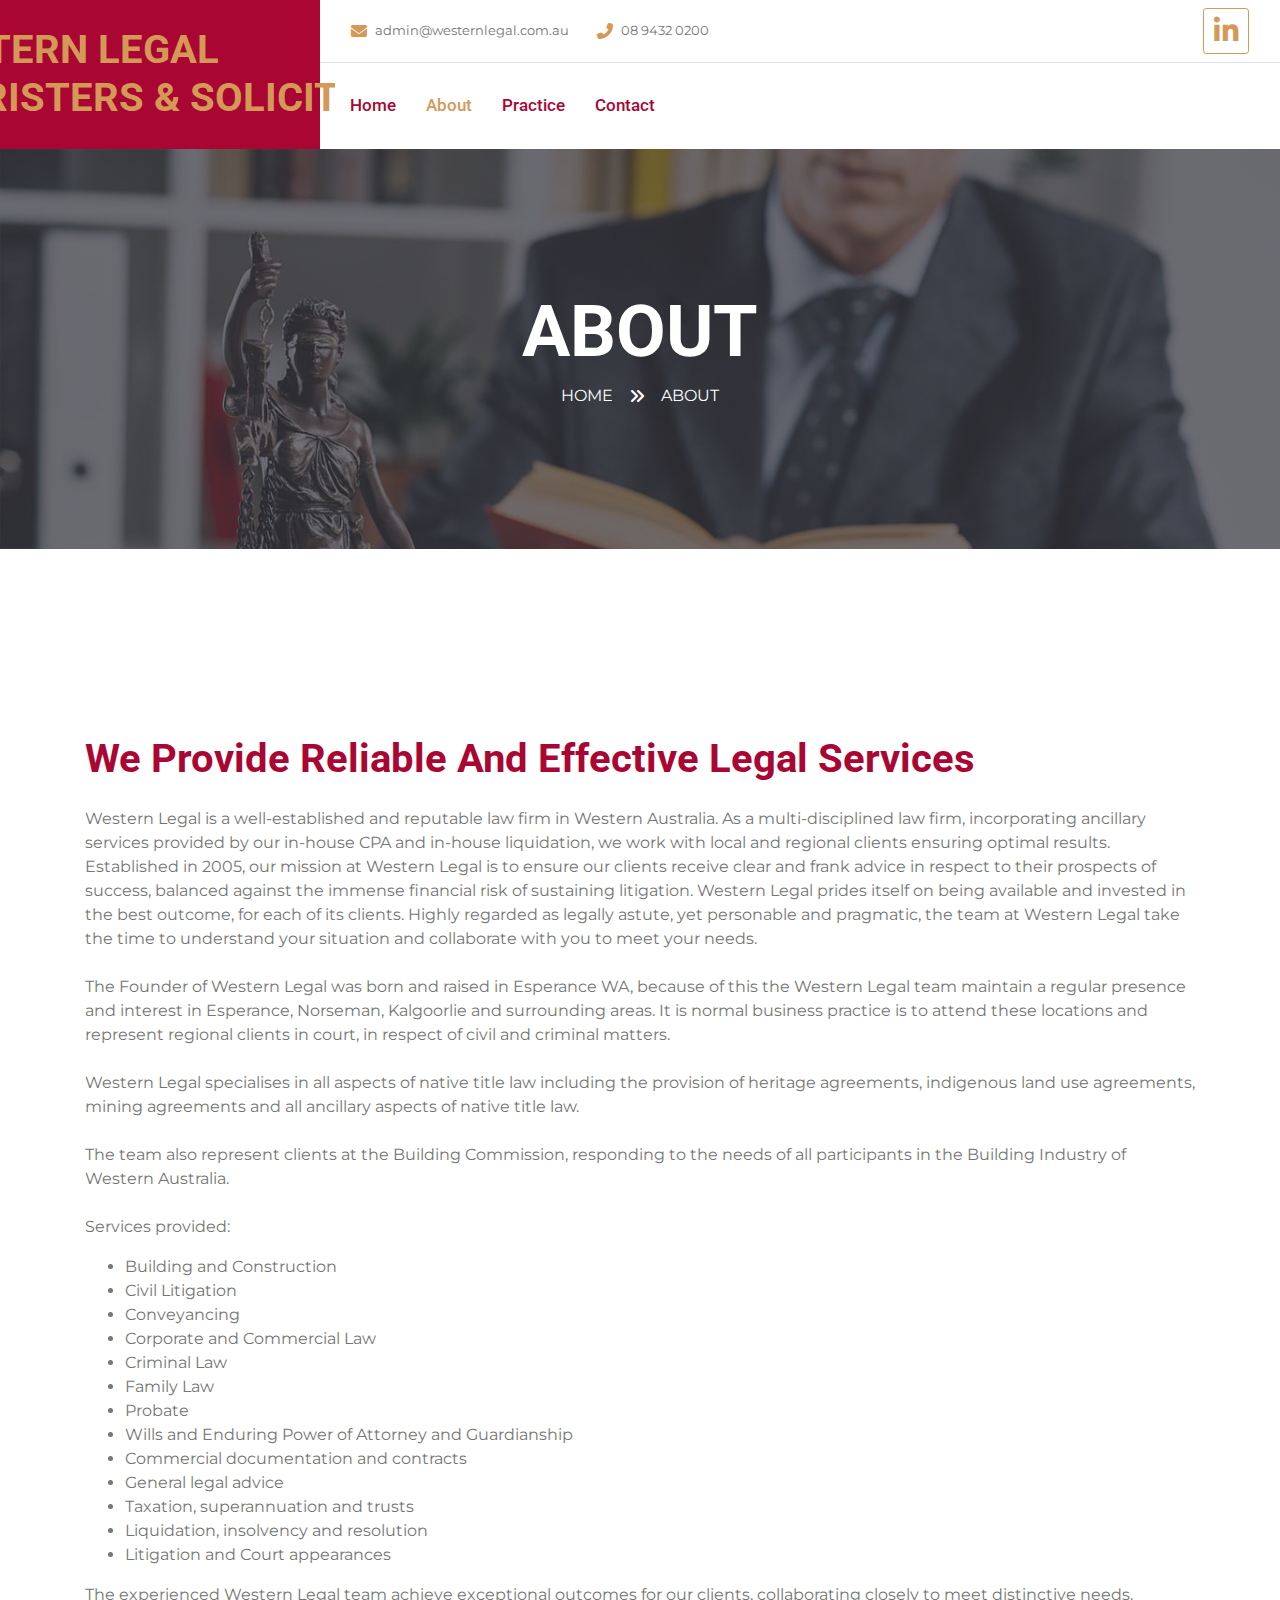
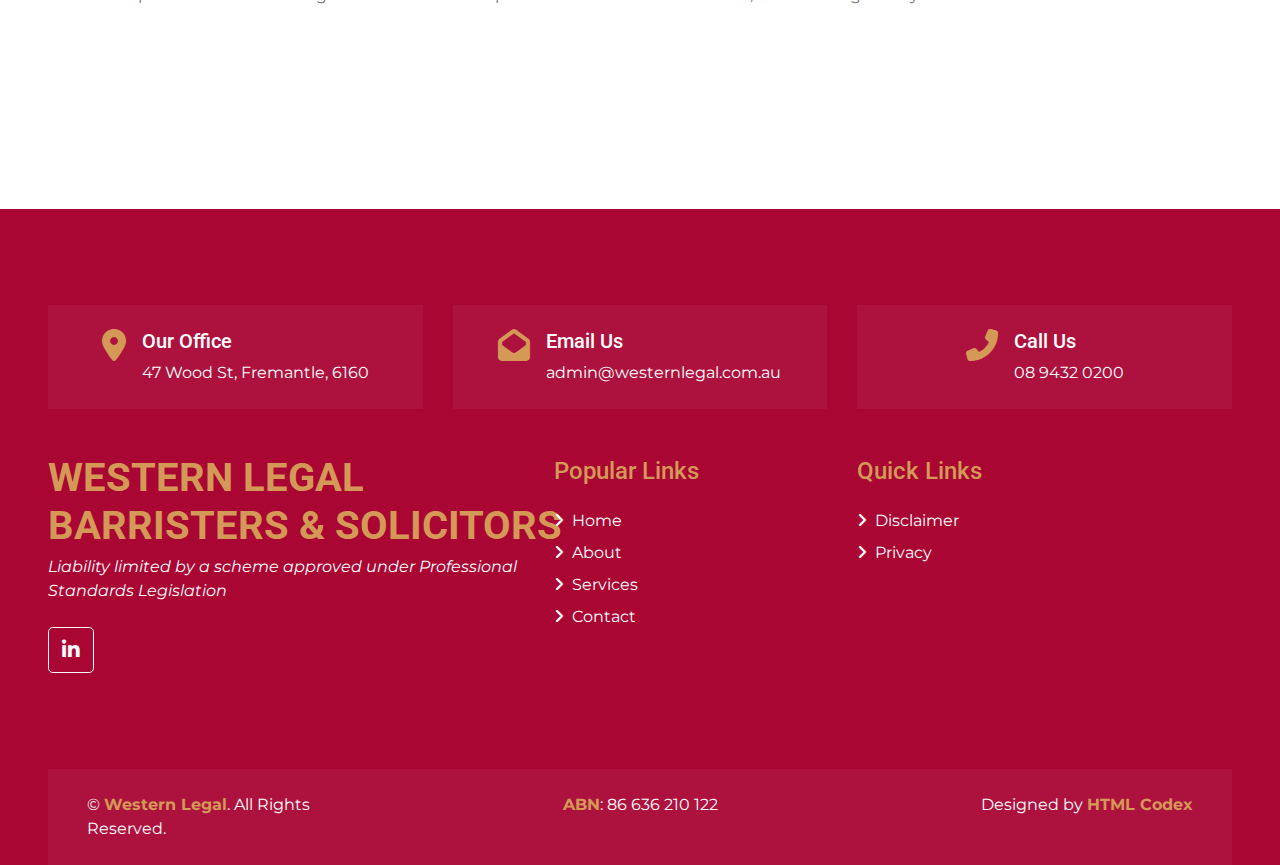
==== about.html @ 3f6a0622 "western legal website" ====
<!DOCTYPE html>
<html lang="en">

<head>
    <meta charset="utf-8">
    <title>Western Legal</title>
    <meta content="width=device-width, initial-scale=1.0" name="viewport">
    <meta content="Free HTML Templates" name="keywords">
    <meta content="Free HTML Templates" name="description">

    <!-- Favicon -->
    <link href="img/favicon.ico" rel="icon">

    <!-- Google Web Fonts -->
    <link rel="preconnect" href="https://fonts.gstatic.com">
    <link href="https://fonts.googleapis.com/css2?family=Montserrat:wght@400;600&family=Roboto:wght@300;500;700&display=swap" rel="stylesheet"> 

    <!-- Font Awesome -->
    <link href="https://cdnjs.cloudflare.com/ajax/libs/font-awesome/6.5.2/css/all.min.css" rel="stylesheet">

    <!-- Libraries Stylesheet -->
    <link href="lib/owlcarousel/assets/owl.carousel.min.css" rel="stylesheet">
    <link href="lib/tempusdominus/css/tempusdominus-bootstrap-4.min.css" rel="stylesheet" />

    <!-- Customized Bootstrap Stylesheet -->
    <link href="scss/style.css" rel="stylesheet">
</head>

<body>
    <!-- Header Start -->
    <div class="container-fluid">
        <div class="row">
            <div class="col-lg-3 bg-secondary d-none d-lg-block">
                <a href="index.html" target="_blank" rel="noopener noreferrer" class="navbar-brand w-100 h-100 m-0 p-0 d-flex align-items-center justify-content-center">
                    <h1 class="m-0 display-fit text-primary text-uppercase">Western Legal<br>Barristers & Solicitors</h1>
                </a>
            </div>
            <div class="col-lg-9">
                <div class="row bg-white border-bottom d-none d-lg-flex">
                    <div class="col-lg-7 text-left">
                        <div class="h-100 d-inline-flex align-items-center py-2 px-3">
                            <i class="fa fa-envelope text-primary mr-2"></i>
                            <small><a class="text-body" href="mailto:admin@westernlegal.com.au">admin@westernlegal.com.au</a></small>
                        </div>
                        <div class="h-100 d-inline-flex align-items-center py-2 px-2">
                            <i class="fa fa-phone-alt text-primary mr-2"></i>
                            <small><a class="text-body" href="tel:0894320200">08 9432 0200</a></small>
                        </div>
                    </div>
                    <div class="col-lg-5 text-right">
                        <div class="d-inline-flex align-items-center p-2">
                            <a class="btn btn-sm btn-outline-primary btn-lg-square mr-2" href="https://www.linkedin.com/company/westernlegal/" target="_blank" rel="noopener noreferrer">
                                <i class="fa-brands fa-2x fa-linkedin-in"></i>
                            </a>
                        </div>
                    </div>
                </div>
                <nav class="navbar navbar-expand-lg bg-white navbar-light p-0">
                    <a href="index.html" target="_blank" rel="noopener noreferrer" class="navbar-brand d-block d-lg-none">
                        <h1 class="m-0 display-fit text-primary text-uppercase">Western Legal<br>Barristers & Solicitors</h1>
                    </a>
                    <button type="button" class="navbar-toggler" data-toggle="collapse" data-target="#navbarCollapse">
                        <span class="navbar-toggler-icon"></span>
                    </button>
                    <div class="collapse navbar-collapse justify-content-between" id="navbarCollapse">
                        <div class="navbar-nav mr-auto py-0">
                            <a href="index.html" target="_blank" rel="noopener noreferrer" class="nav-item nav-link">Home</a>
                            <a href="about.html" class="nav-item nav-link active">About</a>
                            <a href="service.html" target="_blank" rel="noopener noreferrer" class="nav-item nav-link">Practice</a>
                            <a href="contact.html" class="nav-item nav-link">Contact</a>
                        </div>
                    </div>
                </nav>
            </div>
        </div>
    </div>
    <!-- Header End -->


    <!-- Page Header Start -->
    <div class="container-fluid bg-page-header" style="margin-bottom: 90px;">
        <div class="container">
            <div class="d-flex flex-column align-items-center justify-content-center" style="min-height: 400px">
                <h3 class="display-3 text-white text-uppercase">About</h3>
                <div class="d-inline-flex text-white">
                    <p class="m-0 text-uppercase"><a class="text-white" href="">Home</a></p>
                    <i class="fa fa-angle-double-right pt-1 px-3"></i>
                    <p class="m-0 text-uppercase">About</p>
                </div>
            </div>
        </div>
    </div>
    <!-- Page Header End -->


    <!-- About Start -->
    <div class="container-fluid py-5">
        <div class="container py-5">
            <div class="row">
                <div class="col-lg-12 mt-4 mt-lg-0">
                    <h1 class="mb-4">We Provide Reliable And Effective Legal Services</h1>
                    <p>Western Legal is a well-established and reputable law firm in Western Australia. As a multi-disciplined law firm, incorporating ancillary services provided by our in-house CPA and in-house liquidation, we work with local and regional clients ensuring optimal results. 

                        Established in 2005, our mission at Western Legal is to ensure our clients receive clear and frank advice in respect to their prospects of success, balanced against the immense financial risk of sustaining litigation. Western Legal prides itself on being available and invested in the best outcome, for each of its clients. 
                        
                        Highly regarded as legally astute, yet personable and pragmatic, the team at Western Legal take the time to understand your situation and collaborate with you to meet your needs.<br><br>
                        
                        The Founder of Western Legal was born and raised in Esperance WA, because of this the Western Legal team maintain a regular presence and interest in Esperance, Norseman, Kalgoorlie and surrounding areas. It is normal business practice is to attend these locations and represent regional clients in court, in respect of civil and criminal matters.<br><br> 
                        
                        Western Legal specialises in all aspects of native title law including the provision of heritage agreements, indigenous land use agreements, mining agreements and all ancillary aspects of native title law.<br><br>
                        
                        The team also represent clients at the Building Commission, responding to the needs of all participants in the Building Industry of Western Australia.<br><br>
                        
                        Services provided:
                        <ul>
                            <li>Building and Construction</li>
                            <li>Civil Litigation</li>
                            <li>Conveyancing</li>
                            <li>Corporate and Commercial Law</li>
                            <li>Criminal Law</li>
                            <li>Family Law</li>
                            <li>Probate</li>
                            <li>Wills and Enduring Power of Attorney and Guardianship</li>
                            <li>Commercial documentation and contracts</li>
                            <li>General legal advice</li>
                            <li>Taxation, superannuation and trusts</li>
                            <li>Liquidation, insolvency and resolution</li>
                            <li>Litigation and Court appearances</li>
                        </ul>
                                        
                        The experienced Western Legal team achieve exceptional outcomes for our clients, collaborating closely to meet distinctive needs. </p>
                </div>
            </div>
        </div>
    </div>
    <!-- About End -->


    <!-- Footer Start -->
    <div class="container-fluid bg-secondary text-white pt-5 px-sm-3 px-md-5" style="margin-top: 90px;">
        <div class="row mt-5">
            <div class="col-lg-4">
                <div class="d-flex justify-content-lg-center p-4" style="background: rgba(256, 256, 256, .05);">
                    <i class="fa fa-2x fa-map-marker-alt text-primary"></i>
                    <div class="ml-3">
                        <h5 class="text-white">Our Office</h5>
                        <p class="m-0"><a href="https://www.google.com/maps?q=47+Wood+St,+Fremantle,+6160" target="_blank" style="color: white;">47 Wood St, Fremantle, 6160</a></p>
                    </div>
                </div>
            </div>
            <div class="col-lg-4">
                <div class="d-flex justify-content-lg-center p-4" style="background: rgba(256, 256, 256, .05);">
                    <i class="fa fa-2x fa-envelope-open text-primary"></i>
                    <div class="ml-3">
                        <h5 class="text-white">Email Us</h5>
                        <p class="m-0"><a href="mailto:admin@westernlegal.com.au" style="color: white;">admin@westernlegal.com.au</a></p>
                    </div>
                </div>
            </div>
            <div class="col-lg-4">
                <div class="d-flex justify-content-lg-center p-4" style="background: rgba(256, 256, 256, .05);">
                    <i class="fa fa-2x fa-phone-alt text-primary"></i>
                    <div class="ml-3">
                        <h5 class="text-white">Call Us</h5>
                        <p class="m-0"><a href="tel:0894320200" style="color: white;">08 9432 0200</a></p>
                    </div>
                </div>
            </div>
        </div>
        <div class="row pt-5">
            <div class="col-lg-5 col-md-6 mb-5">
                <a href="index.html" class="navbar-brand">
                    <h1 class="m-0 mt-n2 display-fit text-primary text-uppercase">Western Legal<br>Barristers & Solicitors</h1>
                </a>
                <p><i>Liability limited by a scheme approved under Professional Standards Legislation</i></p>
                <div class="d-flex justify-content-start mt-4">
                    <a class="btn btn-lg btn-outline-light btn-lg-square mr-2" href="https://www.linkedin.com/company/westernlegal/"><i class="fab fa-linkedin-in"></i></a>
                </div>
            </div>
            <div class="col-lg-3 col-md-6 mb-5">
                <h4 class="font-weight-semi-bold text-primary mb-4">Popular Links</h4>
                <div class="d-flex flex-column justify-content-start">
                    <a class="text-white mb-2" href="index.html" target="_blank"><i class="fa fa-angle-right mr-2"></i>Home</a>
                    <a class="text-white mb-2" href="about.html" target="_blank"><i class="fa fa-angle-right mr-2"></i>About</a>
                    <a class="text-white mb-2" href="service.html" target="_blank"><i class="fa fa-angle-right mr-2"></i>Services</a>
                    <a class="text-white" href="contact.html" target="_blank"><i class="fa fa-angle-right mr-2"></i>Contact</a>
                </div>
            </div>
            <div class="col-lg-3 col-md-6 mb-5">
                <h4 class="font-weight-semi-bold text-primary mb-4">Quick Links</h4>
                <div class="d-flex flex-column justify-content-start">
                    <a class="text-white mb-2" href="disclaimer.html" target="_blank"><i class="fa fa-angle-right mr-2"></i>Disclaimer</a>
                    <a class="text-white mb-2" href="privacy.html" target="_blank"><i class="fa fa-angle-right mr-2"></i>Privacy</a>
                </div>
            </div>
            
        </div>
        <div class="row p-4 mt-5 mx-0" style="background: rgba(256, 256, 256, .05);">
            <div class="col-md-3 text-center text-md-left mb-3 mb-md-0">
                <p class="m-0 text-white">&copy; <a class="font-weight-bold" href="#">Western Legal</a>. All Rights Reserved.</p>
            </div>
            <div class="col-md-6 text-center">
              <p class="m-0 text-white"> <a class="font-weight-bold" href="#">ABN</a>: 86 636 210 122</p>
            </div>
            <div class="col-md-3 text-center text-md-right">
                <p class="m-0 text-white">Designed by <a class="font-weight-bold" href="https://htmlcodex.com" target="_blank">HTML Codex</a></p>
            </div>
        </div>
    </div>
    <!-- Footer End -->


    <!-- Back to Top -->
    <a href="#" class="btn btn-primary px-3 back-to-top"><i class="fa fa-angle-double-up"></i></a>


    <!-- JavaScript Libraries -->
    <script src="https://code.jquery.com/jquery-3.4.1.min.js"></script>
    <script src="https://stackpath.bootstrapcdn.com/bootstrap/4.4.1/js/bootstrap.bundle.min.js"></script>
    <script src="lib/easing/easing.min.js"></script>
    <script src="lib/waypoints/waypoints.min.js"></script>
    <script src="lib/owlcarousel/owl.carousel.min.js"></script>
    <script src="lib/tempusdominus/js/moment.min.js"></script>
    <script src="lib/tempusdominus/js/moment-timezone.min.js"></script>
    <script src="lib/tempusdominus/js/tempusdominus-bootstrap-4.min.js"></script>

    <!-- Contact Javascript File -->
    <script src="mail/jqBootstrapValidation.min.js"></script>
    <script src="mail/contact.js"></script>

    <!-- Template Javascript -->
    <script src="js/main.js"></script>
</body>

</html>
---- scss/style.css ----
@charset "UTF-8";
/******* Bootstrap Theming ********/
/*!
 * Bootstrap v4.5.3 (https://getbootstrap.com/)
 * Copyright 2011-2020 The Bootstrap Authors
 * Copyright 2011-2020 Twitter, Inc.
 * Licensed under MIT (https://github.com/twbs/bootstrap/blob/main/LICENSE)
 */
:root {
  --blue: #007bff;
  --indigo: #6610f2;
  --purple: #6f42c1;
  --pink: #e83e8c;
  --red: #dc3545;
  --orange: #fd7e14;
  --yellow: #ffc107;
  --green: #28a745;
  --teal: #20c997;
  --cyan: #17a2b8;
  --white: #fff;
  --gray: #6c757d;
  --gray-dark: #343a40;
  --primary: #d49956;
  --secondary: #a90634;
  --success: #28a745;
  --info: #17a2b8;
  --warning: #ffc107;
  --danger: #dc3545;
  --light: #f8f9fa;
  --dark: #343a40;
  --breakpoint-xs: 0;
  --breakpoint-sm: 576px;
  --breakpoint-md: 768px;
  --breakpoint-lg: 992px;
  --breakpoint-xl: 1200px;
  --font-family-sans-serif: "Montserrat", sans-serif;
  --font-family-monospace: SFMono-Regular, Menlo, Monaco, Consolas, "Liberation Mono", "Courier New", monospace;
}

*,
*::before,
*::after {
  box-sizing: border-box;
}

html {
  font-family: sans-serif;
  line-height: 1.15;
  -webkit-text-size-adjust: 100%;
  -webkit-tap-highlight-color: rgba(0, 0, 0, 0);
}

article, aside, figcaption, figure, footer, header, hgroup, main, nav, section {
  display: block;
}

body {
  margin: 0;
  font-family: "Montserrat", sans-serif;
  font-size: 1rem;
  font-weight: 400;
  line-height: 1.5;
  color: #757575;
  text-align: left;
  background-color: #fff;
}

[tabindex="-1"]:focus:not(:focus-visible) {
  outline: 0 !important;
}

hr {
  box-sizing: content-box;
  height: 0;
  overflow: visible;
}

h1, h2, h3, h4, h5, h6 {
  margin-top: 0;
  margin-bottom: 0.5rem;
}

p {
  margin-top: 0;
  margin-bottom: 1rem;
}

abbr[title],
abbr[data-original-title] {
  text-decoration: underline;
  -webkit-text-decoration: underline dotted;
          text-decoration: underline dotted;
  cursor: help;
  border-bottom: 0;
  -webkit-text-decoration-skip-ink: none;
          text-decoration-skip-ink: none;
}

address {
  margin-bottom: 1rem;
  font-style: normal;
  line-height: inherit;
}

ol,
ul,
dl {
  margin-top: 0;
  margin-bottom: 1rem;
}

ol ol,
ul ul,
ol ul,
ul ol {
  margin-bottom: 0;
}

dt {
  font-weight: 700;
}

dd {
  margin-bottom: 0.5rem;
  margin-left: 0;
}

blockquote {
  margin: 0 0 1rem;
}

b,
strong {
  font-weight: bolder;
}

small {
  font-size: 80%;
}

sub,
sup {
  position: relative;
  font-size: 75%;
  line-height: 0;
  vertical-align: baseline;
}

sub {
  bottom: -0.25em;
}

sup {
  top: -0.5em;
}

a {
  color: #d49956;
  text-decoration: none;
  background-color: transparent;
}
a:hover {
  color: #b1732d;
  text-decoration: underline;
}

a:not([href]):not([class]) {
  color: inherit;
  text-decoration: none;
}
a:not([href]):not([class]):hover {
  color: inherit;
  text-decoration: none;
}

pre,
code,
kbd,
samp {
  font-family: SFMono-Regular, Menlo, Monaco, Consolas, "Liberation Mono", "Courier New", monospace;
  font-size: 1em;
}

pre {
  margin-top: 0;
  margin-bottom: 1rem;
  overflow: auto;
  -ms-overflow-style: scrollbar;
}

figure {
  margin: 0 0 1rem;
}

img {
  vertical-align: middle;
  border-style: none;
}

svg {
  overflow: hidden;
  vertical-align: middle;
}

table {
  border-collapse: collapse;
}

caption {
  padding-top: 0.75rem;
  padding-bottom: 0.75rem;
  color: #6c757d;
  text-align: left;
  caption-side: bottom;
}

th {
  text-align: inherit;
  text-align: -webkit-match-parent;
}

label {
  display: inline-block;
  margin-bottom: 0.5rem;
}

button {
  border-radius: 0;
}

button:focus {
  outline: 1px dotted;
  outline: 5px auto -webkit-focus-ring-color;
}

input,
button,
select,
optgroup,
textarea {
  margin: 0;
  font-family: inherit;
  font-size: inherit;
  line-height: inherit;
}

button,
input {
  overflow: visible;
}

button,
select {
  text-transform: none;
}

[role=button] {
  cursor: pointer;
}

select {
  word-wrap: normal;
}

button,
[type=button],
[type=reset],
[type=submit] {
  -webkit-appearance: button;
}

button:not(:disabled),
[type=button]:not(:disabled),
[type=reset]:not(:disabled),
[type=submit]:not(:disabled) {
  cursor: pointer;
}

button::-moz-focus-inner,
[type=button]::-moz-focus-inner,
[type=reset]::-moz-focus-inner,
[type=submit]::-moz-focus-inner {
  padding: 0;
  border-style: none;
}

input[type=radio],
input[type=checkbox] {
  box-sizing: border-box;
  padding: 0;
}

textarea {
  overflow: auto;
  resize: vertical;
}

fieldset {
  min-width: 0;
  padding: 0;
  margin: 0;
  border: 0;
}

legend {
  display: block;
  width: 100%;
  max-width: 100%;
  padding: 0;
  margin-bottom: 0.5rem;
  font-size: 1.5rem;
  line-height: inherit;
  color: inherit;
  white-space: normal;
}
@media (max-width: 1200px) {
  legend {
    font-size: calc(1.275rem + 0.3vw);
  }
}

progress {
  vertical-align: baseline;
}

[type=number]::-webkit-inner-spin-button,
[type=number]::-webkit-outer-spin-button {
  height: auto;
}

[type=search] {
  outline-offset: -2px;
  -webkit-appearance: none;
}

[type=search]::-webkit-search-decoration {
  -webkit-appearance: none;
}

::-webkit-file-upload-button {
  font: inherit;
  -webkit-appearance: button;
}

output {
  display: inline-block;
}

summary {
  display: list-item;
  cursor: pointer;
}

template {
  display: none;
}

[hidden] {
  display: none !important;
}

h1, h2, h3, h4, h5, h6,
.h1, .h2, .h3, .h4, .h5, .h6 {
  margin-bottom: 0.5rem;
  font-family: "Roboto", sans-serif;
  font-weight: 500;
  line-height: 1.2;
  color: #a90634;
}

h1, .h1 {
  font-size: 2.5rem;
}
@media (max-width: 1200px) {
  h1, .h1 {
    font-size: calc(1.375rem + 1.5vw);
  }
}

h2, .h2 {
  font-size: 2rem;
}
@media (max-width: 1200px) {
  h2, .h2 {
    font-size: calc(1.325rem + 0.9vw);
  }
}

h3, .h3 {
  font-size: 1.75rem;
}
@media (max-width: 1200px) {
  h3, .h3 {
    font-size: calc(1.3rem + 0.6vw);
  }
}

h4, .h4 {
  font-size: 1.5rem;
}
@media (max-width: 1200px) {
  h4, .h4 {
    font-size: calc(1.275rem + 0.3vw);
  }
}

h5, .h5 {
  font-size: 1.25rem;
}

h6, .h6 {
  font-size: 1rem;
}

.lead {
  font-size: 1.25rem;
  font-weight: 300;
}

.display-1 {
  font-size: 6rem;
  font-weight: 300;
  line-height: 1.2;
}
@media (max-width: 1200px) {
  .display-1 {
    font-size: calc(1.725rem + 5.7vw);
  }
}

.display-2 {
  font-size: 5.5rem;
  font-weight: 300;
  line-height: 1.2;
}
@media (max-width: 1200px) {
  .display-2 {
    font-size: calc(1.675rem + 5.1vw);
  }
}

.display-3 {
  font-size: 4.5rem;
  font-weight: 300;
  line-height: 1.2;
}
@media (max-width: 1200px) {
  .display-3 {
    font-size: calc(1.575rem + 3.9vw);
  }
}

.display-4 {
  font-size: 3.5rem;
  font-weight: 300;
  line-height: 1.2;
}
@media (max-width: 1200px) {
  .display-4 {
    font-size: calc(1.475rem + 2.7vw);
  }
}

hr {
  margin-top: 1rem;
  margin-bottom: 1rem;
  border: 0;
  border-top: 1px solid rgba(0, 0, 0, 0.1);
}

small,
.small {
  font-size: 80%;
  font-weight: 400;
}

mark,
.mark {
  padding: 0.2em;
  background-color: #fcf8e3;
}

.list-unstyled {
  padding-left: 0;
  list-style: none;
}

.list-inline {
  padding-left: 0;
  list-style: none;
}

.list-inline-item {
  display: inline-block;
}
.list-inline-item:not(:last-child) {
  margin-right: 0.5rem;
}

.initialism {
  font-size: 90%;
  text-transform: uppercase;
}

.blockquote {
  margin-bottom: 1rem;
  font-size: 1.25rem;
}

.blockquote-footer {
  display: block;
  font-size: 80%;
  color: #6c757d;
}
.blockquote-footer::before {
  content: "— ";
}

.img-fluid {
  max-width: 100%;
  height: auto;
}

.img-thumbnail {
  padding: 0.25rem;
  background-color: #fff;
  border: 1px solid #dee2e6;
  border-radius: 5px;
  max-width: 100%;
  height: auto;
}

.figure {
  display: inline-block;
}

.figure-img {
  margin-bottom: 0.5rem;
  line-height: 1;
}

.figure-caption {
  font-size: 90%;
  color: #6c757d;
}

code {
  font-size: 87.5%;
  color: #e83e8c;
  word-wrap: break-word;
}
a > code {
  color: inherit;
}

kbd {
  padding: 0.2rem 0.4rem;
  font-size: 87.5%;
  color: #fff;
  background-color: #212529;
  border-radius: 0.2rem;
}
kbd kbd {
  padding: 0;
  font-size: 100%;
  font-weight: 700;
}

pre {
  display: block;
  font-size: 87.5%;
  color: #212529;
}
pre code {
  font-size: inherit;
  color: inherit;
  word-break: normal;
}

.pre-scrollable {
  max-height: 340px;
  overflow-y: scroll;
}

.container,
.container-fluid,
.container-xl,
.container-lg,
.container-md,
.container-sm {
  width: 100%;
  padding-right: 15px;
  padding-left: 15px;
  margin-right: auto;
  margin-left: auto;
}

@media (min-width: 576px) {
  .container-sm, .container {
    max-width: 540px;
  }
}
@media (min-width: 768px) {
  .container-md, .container-sm, .container {
    max-width: 720px;
  }
}
@media (min-width: 992px) {
  .container-lg, .container-md, .container-sm, .container {
    max-width: 960px;
  }
}
@media (min-width: 1200px) {
  .container-xl, .container-lg, .container-md, .container-sm, .container {
    max-width: 1140px;
  }
}
.row {
  display: flex;
  flex-wrap: wrap;
  margin-right: -15px;
  margin-left: -15px;
}

.no-gutters {
  margin-right: 0;
  margin-left: 0;
}
.no-gutters > .col,
.no-gutters > [class*=col-] {
  padding-right: 0;
  padding-left: 0;
}

.col-xl,
.col-xl-auto, .col-xl-12, .col-xl-11, .col-xl-10, .col-xl-9, .col-xl-8, .col-xl-7, .col-xl-6, .col-xl-5, .col-xl-4, .col-xl-3, .col-xl-2, .col-xl-1, .col-lg,
.col-lg-auto, .col-lg-12, .col-lg-11, .col-lg-10, .col-lg-9, .col-lg-8, .col-lg-7, .col-lg-6, .col-lg-5, .col-lg-4, .col-lg-3, .col-lg-2, .col-lg-1, .col-md,
.col-md-auto, .col-md-12, .col-md-11, .col-md-10, .col-md-9, .col-md-8, .col-md-7, .col-md-6, .col-md-5, .col-md-4, .col-md-3, .col-md-2, .col-md-1, .col-sm,
.col-sm-auto, .col-sm-12, .col-sm-11, .col-sm-10, .col-sm-9, .col-sm-8, .col-sm-7, .col-sm-6, .col-sm-5, .col-sm-4, .col-sm-3, .col-sm-2, .col-sm-1, .col,
.col-auto, .col-12, .col-11, .col-10, .col-9, .col-8, .col-7, .col-6, .col-5, .col-4, .col-3, .col-2, .col-1 {
  position: relative;
  width: 100%;
  padding-right: 15px;
  padding-left: 15px;
}

.col {
  flex-basis: 0;
  flex-grow: 1;
  max-width: 100%;
}

.row-cols-1 > * {
  flex: 0 0 100%;
  max-width: 100%;
}

.row-cols-2 > * {
  flex: 0 0 50%;
  max-width: 50%;
}

.row-cols-3 > * {
  flex: 0 0 33.3333333333%;
  max-width: 33.3333333333%;
}

.row-cols-4 > * {
  flex: 0 0 25%;
  max-width: 25%;
}

.row-cols-5 > * {
  flex: 0 0 20%;
  max-width: 20%;
}

.row-cols-6 > * {
  flex: 0 0 16.6666666667%;
  max-width: 16.6666666667%;
}

.col-auto {
  flex: 0 0 auto;
  width: auto;
  max-width: 100%;
}

.col-1 {
  flex: 0 0 8.3333333333%;
  max-width: 8.3333333333%;
}

.col-2 {
  flex: 0 0 16.6666666667%;
  max-width: 16.6666666667%;
}

.col-3 {
  flex: 0 0 25%;
  max-width: 25%;
}

.col-4 {
  flex: 0 0 33.3333333333%;
  max-width: 33.3333333333%;
}

.col-5 {
  flex: 0 0 41.6666666667%;
  max-width: 41.6666666667%;
}

.col-6 {
  flex: 0 0 50%;
  max-width: 50%;
}

.col-7 {
  flex: 0 0 58.3333333333%;
  max-width: 58.3333333333%;
}

.col-8 {
  flex: 0 0 66.6666666667%;
  max-width: 66.6666666667%;
}

.col-9 {
  flex: 0 0 75%;
  max-width: 75%;
}

.col-10 {
  flex: 0 0 83.3333333333%;
  max-width: 83.3333333333%;
}

.col-11 {
  flex: 0 0 91.6666666667%;
  max-width: 91.6666666667%;
}

.col-12 {
  flex: 0 0 100%;
  max-width: 100%;
}

.order-first {
  order: -1;
}

.order-last {
  order: 13;
}

.order-0 {
  order: 0;
}

.order-1 {
  order: 1;
}

.order-2 {
  order: 2;
}

.order-3 {
  order: 3;
}

.order-4 {
  order: 4;
}

.order-5 {
  order: 5;
}

.order-6 {
  order: 6;
}

.order-7 {
  order: 7;
}

.order-8 {
  order: 8;
}

.order-9 {
  order: 9;
}

.order-10 {
  order: 10;
}

.order-11 {
  order: 11;
}

.order-12 {
  order: 12;
}

.offset-1 {
  margin-left: 8.3333333333%;
}

.offset-2 {
  margin-left: 16.6666666667%;
}

.offset-3 {
  margin-left: 25%;
}

.offset-4 {
  margin-left: 33.3333333333%;
}

.offset-5 {
  margin-left: 41.6666666667%;
}

.offset-6 {
  margin-left: 50%;
}

.offset-7 {
  margin-left: 58.3333333333%;
}

.offset-8 {
  margin-left: 66.6666666667%;
}

.offset-9 {
  margin-left: 75%;
}

.offset-10 {
  margin-left: 83.3333333333%;
}

.offset-11 {
  margin-left: 91.6666666667%;
}

@media (min-width: 576px) {
  .col-sm {
    flex-basis: 0;
    flex-grow: 1;
    max-width: 100%;
  }
  .row-cols-sm-1 > * {
    flex: 0 0 100%;
    max-width: 100%;
  }
  .row-cols-sm-2 > * {
    flex: 0 0 50%;
    max-width: 50%;
  }
  .row-cols-sm-3 > * {
    flex: 0 0 33.3333333333%;
    max-width: 33.3333333333%;
  }
  .row-cols-sm-4 > * {
    flex: 0 0 25%;
    max-width: 25%;
  }
  .row-cols-sm-5 > * {
    flex: 0 0 20%;
    max-width: 20%;
  }
  .row-cols-sm-6 > * {
    flex: 0 0 16.6666666667%;
    max-width: 16.6666666667%;
  }
  .col-sm-auto {
    flex: 0 0 auto;
    width: auto;
    max-width: 100%;
  }
  .col-sm-1 {
    flex: 0 0 8.3333333333%;
    max-width: 8.3333333333%;
  }
  .col-sm-2 {
    flex: 0 0 16.6666666667%;
    max-width: 16.6666666667%;
  }
  .col-sm-3 {
    flex: 0 0 25%;
    max-width: 25%;
  }
  .col-sm-4 {
    flex: 0 0 33.3333333333%;
    max-width: 33.3333333333%;
  }
  .col-sm-5 {
    flex: 0 0 41.6666666667%;
    max-width: 41.6666666667%;
  }
  .col-sm-6 {
    flex: 0 0 50%;
    max-width: 50%;
  }
  .col-sm-7 {
    flex: 0 0 58.3333333333%;
    max-width: 58.3333333333%;
  }
  .col-sm-8 {
    flex: 0 0 66.6666666667%;
    max-width: 66.6666666667%;
  }
  .col-sm-9 {
    flex: 0 0 75%;
    max-width: 75%;
  }
  .col-sm-10 {
    flex: 0 0 83.3333333333%;
    max-width: 83.3333333333%;
  }
  .col-sm-11 {
    flex: 0 0 91.6666666667%;
    max-width: 91.6666666667%;
  }
  .col-sm-12 {
    flex: 0 0 100%;
    max-width: 100%;
  }
  .order-sm-first {
    order: -1;
  }
  .order-sm-last {
    order: 13;
  }
  .order-sm-0 {
    order: 0;
  }
  .order-sm-1 {
    order: 1;
  }
  .order-sm-2 {
    order: 2;
  }
  .order-sm-3 {
    order: 3;
  }
  .order-sm-4 {
    order: 4;
  }
  .order-sm-5 {
    order: 5;
  }
  .order-sm-6 {
    order: 6;
  }
  .order-sm-7 {
    order: 7;
  }
  .order-sm-8 {
    order: 8;
  }
  .order-sm-9 {
    order: 9;
  }
  .order-sm-10 {
    order: 10;
  }
  .order-sm-11 {
    order: 11;
  }
  .order-sm-12 {
    order: 12;
  }
  .offset-sm-0 {
    margin-left: 0;
  }
  .offset-sm-1 {
    margin-left: 8.3333333333%;
  }
  .offset-sm-2 {
    margin-left: 16.6666666667%;
  }
  .offset-sm-3 {
    margin-left: 25%;
  }
  .offset-sm-4 {
    margin-left: 33.3333333333%;
  }
  .offset-sm-5 {
    margin-left: 41.6666666667%;
  }
  .offset-sm-6 {
    margin-left: 50%;
  }
  .offset-sm-7 {
    margin-left: 58.3333333333%;
  }
  .offset-sm-8 {
    margin-left: 66.6666666667%;
  }
  .offset-sm-9 {
    margin-left: 75%;
  }
  .offset-sm-10 {
    margin-left: 83.3333333333%;
  }
  .offset-sm-11 {
    margin-left: 91.6666666667%;
  }
}
@media (min-width: 768px) {
  .col-md {
    flex-basis: 0;
    flex-grow: 1;
    max-width: 100%;
  }
  .row-cols-md-1 > * {
    flex: 0 0 100%;
    max-width: 100%;
  }
  .row-cols-md-2 > * {
    flex: 0 0 50%;
    max-width: 50%;
  }
  .row-cols-md-3 > * {
    flex: 0 0 33.3333333333%;
    max-width: 33.3333333333%;
  }
  .row-cols-md-4 > * {
    flex: 0 0 25%;
    max-width: 25%;
  }
  .row-cols-md-5 > * {
    flex: 0 0 20%;
    max-width: 20%;
  }
  .row-cols-md-6 > * {
    flex: 0 0 16.6666666667%;
    max-width: 16.6666666667%;
  }
  .col-md-auto {
    flex: 0 0 auto;
    width: auto;
    max-width: 100%;
  }
  .col-md-1 {
    flex: 0 0 8.3333333333%;
    max-width: 8.3333333333%;
  }
  .col-md-2 {
    flex: 0 0 16.6666666667%;
    max-width: 16.6666666667%;
  }
  .col-md-3 {
    flex: 0 0 25%;
    max-width: 25%;
  }
  .col-md-4 {
    flex: 0 0 33.3333333333%;
    max-width: 33.3333333333%;
  }
  .col-md-5 {
    flex: 0 0 41.6666666667%;
    max-width: 41.6666666667%;
  }
  .col-md-6 {
    flex: 0 0 50%;
    max-width: 50%;
  }
  .col-md-7 {
    flex: 0 0 58.3333333333%;
    max-width: 58.3333333333%;
  }
  .col-md-8 {
    flex: 0 0 66.6666666667%;
    max-width: 66.6666666667%;
  }
  .col-md-9 {
    flex: 0 0 75%;
    max-width: 75%;
  }
  .col-md-10 {
    flex: 0 0 83.3333333333%;
    max-width: 83.3333333333%;
  }
  .col-md-11 {
    flex: 0 0 91.6666666667%;
    max-width: 91.6666666667%;
  }
  .col-md-12 {
    flex: 0 0 100%;
    max-width: 100%;
  }
  .order-md-first {
    order: -1;
  }
  .order-md-last {
    order: 13;
  }
  .order-md-0 {
    order: 0;
  }
  .order-md-1 {
    order: 1;
  }
  .order-md-2 {
    order: 2;
  }
  .order-md-3 {
    order: 3;
  }
  .order-md-4 {
    order: 4;
  }
  .order-md-5 {
    order: 5;
  }
  .order-md-6 {
    order: 6;
  }
  .order-md-7 {
    order: 7;
  }
  .order-md-8 {
    order: 8;
  }
  .order-md-9 {
    order: 9;
  }
  .order-md-10 {
    order: 10;
  }
  .order-md-11 {
    order: 11;
  }
  .order-md-12 {
    order: 12;
  }
  .offset-md-0 {
    margin-left: 0;
  }
  .offset-md-1 {
    margin-left: 8.3333333333%;
  }
  .offset-md-2 {
    margin-left: 16.6666666667%;
  }
  .offset-md-3 {
    margin-left: 25%;
  }
  .offset-md-4 {
    margin-left: 33.3333333333%;
  }
  .offset-md-5 {
    margin-left: 41.6666666667%;
  }
  .offset-md-6 {
    margin-left: 50%;
  }
  .offset-md-7 {
    margin-left: 58.3333333333%;
  }
  .offset-md-8 {
    margin-left: 66.6666666667%;
  }
  .offset-md-9 {
    margin-left: 75%;
  }
  .offset-md-10 {
    margin-left: 83.3333333333%;
  }
  .offset-md-11 {
    margin-left: 91.6666666667%;
  }
}
@media (min-width: 992px) {
  .col-lg {
    flex-basis: 0;
    flex-grow: 1;
    max-width: 100%;
  }
  .row-cols-lg-1 > * {
    flex: 0 0 100%;
    max-width: 100%;
  }
  .row-cols-lg-2 > * {
    flex: 0 0 50%;
    max-width: 50%;
  }
  .row-cols-lg-3 > * {
    flex: 0 0 33.3333333333%;
    max-width: 33.3333333333%;
  }
  .row-cols-lg-4 > * {
    flex: 0 0 25%;
    max-width: 25%;
  }
  .row-cols-lg-5 > * {
    flex: 0 0 20%;
    max-width: 20%;
  }
  .row-cols-lg-6 > * {
    flex: 0 0 16.6666666667%;
    max-width: 16.6666666667%;
  }
  .col-lg-auto {
    flex: 0 0 auto;
    width: auto;
    max-width: 100%;
  }
  .col-lg-1 {
    flex: 0 0 8.3333333333%;
    max-width: 8.3333333333%;
  }
  .col-lg-2 {
    flex: 0 0 16.6666666667%;
    max-width: 16.6666666667%;
  }
  .col-lg-3 {
    flex: 0 0 25%;
    max-width: 25%;
  }
  .col-lg-4 {
    flex: 0 0 33.3333333333%;
    max-width: 33.3333333333%;
  }
  .col-lg-5 {
    flex: 0 0 41.6666666667%;
    max-width: 41.6666666667%;
  }
  .col-lg-6 {
    flex: 0 0 50%;
    max-width: 50%;
  }
  .col-lg-7 {
    flex: 0 0 58.3333333333%;
    max-width: 58.3333333333%;
  }
  .col-lg-8 {
    flex: 0 0 66.6666666667%;
    max-width: 66.6666666667%;
  }
  .col-lg-9 {
    flex: 0 0 75%;
    max-width: 75%;
  }
  .col-lg-10 {
    flex: 0 0 83.3333333333%;
    max-width: 83.3333333333%;
  }
  .col-lg-11 {
    flex: 0 0 91.6666666667%;
    max-width: 91.6666666667%;
  }
  .col-lg-12 {
    flex: 0 0 100%;
    max-width: 100%;
  }
  .order-lg-first {
    order: -1;
  }
  .order-lg-last {
    order: 13;
  }
  .order-lg-0 {
    order: 0;
  }
  .order-lg-1 {
    order: 1;
  }
  .order-lg-2 {
    order: 2;
  }
  .order-lg-3 {
    order: 3;
  }
  .order-lg-4 {
    order: 4;
  }
  .order-lg-5 {
    order: 5;
  }
  .order-lg-6 {
    order: 6;
  }
  .order-lg-7 {
    order: 7;
  }
  .order-lg-8 {
    order: 8;
  }
  .order-lg-9 {
    order: 9;
  }
  .order-lg-10 {
    order: 10;
  }
  .order-lg-11 {
    order: 11;
  }
  .order-lg-12 {
    order: 12;
  }
  .offset-lg-0 {
    margin-left: 0;
  }
  .offset-lg-1 {
    margin-left: 8.3333333333%;
  }
  .offset-lg-2 {
    margin-left: 16.6666666667%;
  }
  .offset-lg-3 {
    margin-left: 25%;
  }
  .offset-lg-4 {
    margin-left: 33.3333333333%;
  }
  .offset-lg-5 {
    margin-left: 41.6666666667%;
  }
  .offset-lg-6 {
    margin-left: 50%;
  }
  .offset-lg-7 {
    margin-left: 58.3333333333%;
  }
  .offset-lg-8 {
    margin-left: 66.6666666667%;
  }
  .offset-lg-9 {
    margin-left: 75%;
  }
  .offset-lg-10 {
    margin-left: 83.3333333333%;
  }
  .offset-lg-11 {
    margin-left: 91.6666666667%;
  }
}
@media (min-width: 1200px) {
  .col-xl {
    flex-basis: 0;
    flex-grow: 1;
    max-width: 100%;
  }
  .row-cols-xl-1 > * {
    flex: 0 0 100%;
    max-width: 100%;
  }
  .row-cols-xl-2 > * {
    flex: 0 0 50%;
    max-width: 50%;
  }
  .row-cols-xl-3 > * {
    flex: 0 0 33.3333333333%;
    max-width: 33.3333333333%;
  }
  .row-cols-xl-4 > * {
    flex: 0 0 25%;
    max-width: 25%;
  }
  .row-cols-xl-5 > * {
    flex: 0 0 20%;
    max-width: 20%;
  }
  .row-cols-xl-6 > * {
    flex: 0 0 16.6666666667%;
    max-width: 16.6666666667%;
  }
  .col-xl-auto {
    flex: 0 0 auto;
    width: auto;
    max-width: 100%;
  }
  .col-xl-1 {
    flex: 0 0 8.3333333333%;
    max-width: 8.3333333333%;
  }
  .col-xl-2 {
    flex: 0 0 16.6666666667%;
    max-width: 16.6666666667%;
  }
  .col-xl-3 {
    flex: 0 0 25%;
    max-width: 25%;
  }
  .col-xl-4 {
    flex: 0 0 33.3333333333%;
    max-width: 33.3333333333%;
  }
  .col-xl-5 {
    flex: 0 0 41.6666666667%;
    max-width: 41.6666666667%;
  }
  .col-xl-6 {
    flex: 0 0 50%;
    max-width: 50%;
  }
  .col-xl-7 {
    flex: 0 0 58.3333333333%;
    max-width: 58.3333333333%;
  }
  .col-xl-8 {
    flex: 0 0 66.6666666667%;
    max-width: 66.6666666667%;
  }
  .col-xl-9 {
    flex: 0 0 75%;
    max-width: 75%;
  }
  .col-xl-10 {
    flex: 0 0 83.3333333333%;
    max-width: 83.3333333333%;
  }
  .col-xl-11 {
    flex: 0 0 91.6666666667%;
    max-width: 91.6666666667%;
  }
  .col-xl-12 {
    flex: 0 0 100%;
    max-width: 100%;
  }
  .order-xl-first {
    order: -1;
  }
  .order-xl-last {
    order: 13;
  }
  .order-xl-0 {
    order: 0;
  }
  .order-xl-1 {
    order: 1;
  }
  .order-xl-2 {
    order: 2;
  }
  .order-xl-3 {
    order: 3;
  }
  .order-xl-4 {
    order: 4;
  }
  .order-xl-5 {
    order: 5;
  }
  .order-xl-6 {
    order: 6;
  }
  .order-xl-7 {
    order: 7;
  }
  .order-xl-8 {
    order: 8;
  }
  .order-xl-9 {
    order: 9;
  }
  .order-xl-10 {
    order: 10;
  }
  .order-xl-11 {
    order: 11;
  }
  .order-xl-12 {
    order: 12;
  }
  .offset-xl-0 {
    margin-left: 0;
  }
  .offset-xl-1 {
    margin-left: 8.3333333333%;
  }
  .offset-xl-2 {
    margin-left: 16.6666666667%;
  }
  .offset-xl-3 {
    margin-left: 25%;
  }
  .offset-xl-4 {
    margin-left: 33.3333333333%;
  }
  .offset-xl-5 {
    margin-left: 41.6666666667%;
  }
  .offset-xl-6 {
    margin-left: 50%;
  }
  .offset-xl-7 {
    margin-left: 58.3333333333%;
  }
  .offset-xl-8 {
    margin-left: 66.6666666667%;
  }
  .offset-xl-9 {
    margin-left: 75%;
  }
  .offset-xl-10 {
    margin-left: 83.3333333333%;
  }
  .offset-xl-11 {
    margin-left: 91.6666666667%;
  }
}
.table {
  width: 100%;
  margin-bottom: 1rem;
  color: #757575;
}
.table th,
.table td {
  padding: 0.75rem;
  vertical-align: top;
  border-top: 1px solid #dee2e6;
}
.table thead th {
  vertical-align: bottom;
  border-bottom: 2px solid #dee2e6;
}
.table tbody + tbody {
  border-top: 2px solid #dee2e6;
}

.table-sm th,
.table-sm td {
  padding: 0.3rem;
}

.table-bordered {
  border: 1px solid #dee2e6;
}
.table-bordered th,
.table-bordered td {
  border: 1px solid #dee2e6;
}
.table-bordered thead th,
.table-bordered thead td {
  border-bottom-width: 2px;
}

.table-borderless th,
.table-borderless td,
.table-borderless thead th,
.table-borderless tbody + tbody {
  border: 0;
}

.table-striped tbody tr:nth-of-type(odd) {
  background-color: rgba(0, 0, 0, 0.05);
}

.table-hover tbody tr:hover {
  color: #757575;
  background-color: rgba(0, 0, 0, 0.075);
}

.table-primary,
.table-primary > th,
.table-primary > td {
  background-color: #f3e2d0;
}
.table-primary th,
.table-primary td,
.table-primary thead th,
.table-primary tbody + tbody {
  border-color: #e9caa7;
}

.table-hover .table-primary:hover {
  background-color: #eed5bc;
}
.table-hover .table-primary:hover > td,
.table-hover .table-primary:hover > th {
  background-color: #eed5bc;
}

.table-secondary,
.table-secondary > th,
.table-secondary > td {
  background-color: #e7b9c6;
}
.table-secondary th,
.table-secondary td,
.table-secondary thead th,
.table-secondary tbody + tbody {
  border-color: #d27e95;
}

.table-hover .table-secondary:hover {
  background-color: #e0a6b7;
}
.table-hover .table-secondary:hover > td,
.table-hover .table-secondary:hover > th {
  background-color: #e0a6b7;
}

.table-success,
.table-success > th,
.table-success > td {
  background-color: #c3e6cb;
}
.table-success th,
.table-success td,
.table-success thead th,
.table-success tbody + tbody {
  border-color: #8fd19e;
}

.table-hover .table-success:hover {
  background-color: #b1dfbb;
}
.table-hover .table-success:hover > td,
.table-hover .table-success:hover > th {
  background-color: #b1dfbb;
}

.table-info,
.table-info > th,
.table-info > td {
  background-color: #bee5eb;
}
.table-info th,
.table-info td,
.table-info thead th,
.table-info tbody + tbody {
  border-color: #86cfda;
}

.table-hover .table-info:hover {
  background-color: #abdde5;
}
.table-hover .table-info:hover > td,
.table-hover .table-info:hover > th {
  background-color: #abdde5;
}

.table-warning,
.table-warning > th,
.table-warning > td {
  background-color: #ffeeba;
}
.table-warning th,
.table-warning td,
.table-warning thead th,
.table-warning tbody + tbody {
  border-color: #ffdf7e;
}

.table-hover .table-warning:hover {
  background-color: #ffe8a1;
}
.table-hover .table-warning:hover > td,
.table-hover .table-warning:hover > th {
  background-color: #ffe8a1;
}

.table-danger,
.table-danger > th,
.table-danger > td {
  background-color: #f5c6cb;
}
.table-danger th,
.table-danger td,
.table-danger thead th,
.table-danger tbody + tbody {
  border-color: #ed969e;
}

.table-hover .table-danger:hover {
  background-color: #f1b0b7;
}
.table-hover .table-danger:hover > td,
.table-hover .table-danger:hover > th {
  background-color: #f1b0b7;
}

.table-light,
.table-light > th,
.table-light > td {
  background-color: #fdfdfe;
}
.table-light th,
.table-light td,
.table-light thead th,
.table-light tbody + tbody {
  border-color: #fbfcfc;
}

.table-hover .table-light:hover {
  background-color: #ececf6;
}
.table-hover .table-light:hover > td,
.table-hover .table-light:hover > th {
  background-color: #ececf6;
}

.table-dark,
.table-dark > th,
.table-dark > td {
  background-color: #c6c8ca;
}
.table-dark th,
.table-dark td,
.table-dark thead th,
.table-dark tbody + tbody {
  border-color: #95999c;
}

.table-hover .table-dark:hover {
  background-color: #b9bbbe;
}
.table-hover .table-dark:hover > td,
.table-hover .table-dark:hover > th {
  background-color: #b9bbbe;
}

.table-active,
.table-active > th,
.table-active > td {
  background-color: rgba(0, 0, 0, 0.075);
}

.table-hover .table-active:hover {
  background-color: rgba(0, 0, 0, 0.075);
}
.table-hover .table-active:hover > td,
.table-hover .table-active:hover > th {
  background-color: rgba(0, 0, 0, 0.075);
}

.table .thead-dark th {
  color: #fff;
  background-color: #343a40;
  border-color: #454d55;
}
.table .thead-light th {
  color: #495057;
  background-color: #e9ecef;
  border-color: #dee2e6;
}

.table-dark {
  color: #fff;
  background-color: #343a40;
}
.table-dark th,
.table-dark td,
.table-dark thead th {
  border-color: #454d55;
}
.table-dark.table-bordered {
  border: 0;
}
.table-dark.table-striped tbody tr:nth-of-type(odd) {
  background-color: rgba(255, 255, 255, 0.05);
}
.table-dark.table-hover tbody tr:hover {
  color: #fff;
  background-color: rgba(255, 255, 255, 0.075);
}

@media (max-width: 575.98px) {
  .table-responsive-sm {
    display: block;
    width: 100%;
    overflow-x: auto;
    -webkit-overflow-scrolling: touch;
  }
  .table-responsive-sm > .table-bordered {
    border: 0;
  }
}
@media (max-width: 767.98px) {
  .table-responsive-md {
    display: block;
    width: 100%;
    overflow-x: auto;
    -webkit-overflow-scrolling: touch;
  }
  .table-responsive-md > .table-bordered {
    border: 0;
  }
}
@media (max-width: 991.98px) {
  .table-responsive-lg {
    display: block;
    width: 100%;
    overflow-x: auto;
    -webkit-overflow-scrolling: touch;
  }
  .table-responsive-lg > .table-bordered {
    border: 0;
  }
}
@media (max-width: 1199.98px) {
  .table-responsive-xl {
    display: block;
    width: 100%;
    overflow-x: auto;
    -webkit-overflow-scrolling: touch;
  }
  .table-responsive-xl > .table-bordered {
    border: 0;
  }
}
.table-responsive {
  display: block;
  width: 100%;
  overflow-x: auto;
  -webkit-overflow-scrolling: touch;
}
.table-responsive > .table-bordered {
  border: 0;
}

.form-control {
  display: block;
  width: 100%;
  height: calc(1.5em + 0.75rem + 2px);
  padding: 0.375rem 0.75rem;
  font-size: 1rem;
  font-weight: 400;
  line-height: 1.5;
  color: #495057;
  background-color: #fff;
  background-clip: padding-box;
  border: 1px solid #ced4da;
  border-radius: 5px;
  transition: border-color 0.15s ease-in-out, box-shadow 0.15s ease-in-out;
}
@media (prefers-reduced-motion: reduce) {
  .form-control {
    transition: none;
  }
}
.form-control::-ms-expand {
  background-color: transparent;
  border: 0;
}
.form-control:-moz-focusring {
  color: transparent;
  text-shadow: 0 0 0 #495057;
}
.form-control:focus {
  color: #495057;
  background-color: #fff;
  border-color: #eed6bc;
  outline: 0;
  box-shadow: 0 0 0 0.2rem rgba(212, 153, 86, 0.25);
}
.form-control::-moz-placeholder {
  color: #6c757d;
  opacity: 1;
}
.form-control::placeholder {
  color: #6c757d;
  opacity: 1;
}
.form-control:disabled, .form-control[readonly] {
  background-color: #e9ecef;
  opacity: 1;
}

input[type=date].form-control,
input[type=time].form-control,
input[type=datetime-local].form-control,
input[type=month].form-control {
  -webkit-appearance: none;
     -moz-appearance: none;
          appearance: none;
}

select.form-control:focus::-ms-value {
  color: #495057;
  background-color: #fff;
}

.form-control-file,
.form-control-range {
  display: block;
  width: 100%;
}

.col-form-label {
  padding-top: calc(0.375rem + 1px);
  padding-bottom: calc(0.375rem + 1px);
  margin-bottom: 0;
  font-size: inherit;
  line-height: 1.5;
}

.col-form-label-lg {
  padding-top: calc(0.5rem + 1px);
  padding-bottom: calc(0.5rem + 1px);
  font-size: 1.25rem;
  line-height: 1.5;
}

.col-form-label-sm {
  padding-top: calc(0.25rem + 1px);
  padding-bottom: calc(0.25rem + 1px);
  font-size: 0.875rem;
  line-height: 1.5;
}

.form-control-plaintext {
  display: block;
  width: 100%;
  padding: 0.375rem 0;
  margin-bottom: 0;
  font-size: 1rem;
  line-height: 1.5;
  color: #757575;
  background-color: transparent;
  border: solid transparent;
  border-width: 1px 0;
}
.form-control-plaintext.form-control-sm, .form-control-plaintext.form-control-lg {
  padding-right: 0;
  padding-left: 0;
}

.form-control-sm {
  height: calc(1.5em + 0.5rem + 2px);
  padding: 0.25rem 0.5rem;
  font-size: 0.875rem;
  line-height: 1.5;
  border-radius: 0.2rem;
}

.form-control-lg {
  height: calc(1.5em + 1rem + 2px);
  padding: 0.5rem 1rem;
  font-size: 1.25rem;
  line-height: 1.5;
  border-radius: 0.3rem;
}

select.form-control[size], select.form-control[multiple] {
  height: auto;
}

textarea.form-control {
  height: auto;
}

.form-group {
  margin-bottom: 1rem;
}

.form-text {
  display: block;
  margin-top: 0.25rem;
}

.form-row {
  display: flex;
  flex-wrap: wrap;
  margin-right: -5px;
  margin-left: -5px;
}
.form-row > .col,
.form-row > [class*=col-] {
  padding-right: 5px;
  padding-left: 5px;
}

.form-check {
  position: relative;
  display: block;
  padding-left: 1.25rem;
}

.form-check-input {
  position: absolute;
  margin-top: 0.3rem;
  margin-left: -1.25rem;
}
.form-check-input[disabled] ~ .form-check-label, .form-check-input:disabled ~ .form-check-label {
  color: #6c757d;
}

.form-check-label {
  margin-bottom: 0;
}

.form-check-inline {
  display: inline-flex;
  align-items: center;
  padding-left: 0;
  margin-right: 0.75rem;
}
.form-check-inline .form-check-input {
  position: static;
  margin-top: 0;
  margin-right: 0.3125rem;
  margin-left: 0;
}

.valid-feedback {
  display: none;
  width: 100%;
  margin-top: 0.25rem;
  font-size: 80%;
  color: #28a745;
}

.valid-tooltip {
  position: absolute;
  top: 100%;
  left: 0;
  z-index: 5;
  display: none;
  max-width: 100%;
  padding: 0.25rem 0.5rem;
  margin-top: 0.1rem;
  font-size: 0.875rem;
  line-height: 1.5;
  color: #fff;
  background-color: rgba(40, 167, 69, 0.9);
  border-radius: 5px;
}

.was-validated :valid ~ .valid-feedback,
.was-validated :valid ~ .valid-tooltip,
.is-valid ~ .valid-feedback,
.is-valid ~ .valid-tooltip {
  display: block;
}

.was-validated .form-control:valid, .form-control.is-valid {
  border-color: #28a745;
  padding-right: calc(1.5em + 0.75rem);
  background-image: url("data:image/svg+xml,%3csvg xmlns='http://www.w3.org/2000/svg' width='8' height='8' viewBox='0 0 8 8'%3e%3cpath fill='%2328a745' d='M2.3 6.73L.6 4.53c-.4-1.04.46-1.4 1.1-.8l1.1 1.4 3.4-3.8c.6-.63 1.6-.27 1.2.7l-4 4.6c-.43.5-.8.4-1.1.1z'/%3e%3c/svg%3e");
  background-repeat: no-repeat;
  background-position: right calc(0.375em + 0.1875rem) center;
  background-size: calc(0.75em + 0.375rem) calc(0.75em + 0.375rem);
}
.was-validated .form-control:valid:focus, .form-control.is-valid:focus {
  border-color: #28a745;
  box-shadow: 0 0 0 0.2rem rgba(40, 167, 69, 0.25);
}

.was-validated textarea.form-control:valid, textarea.form-control.is-valid {
  padding-right: calc(1.5em + 0.75rem);
  background-position: top calc(0.375em + 0.1875rem) right calc(0.375em + 0.1875rem);
}

.was-validated .custom-select:valid, .custom-select.is-valid {
  border-color: #28a745;
  padding-right: calc(0.75em + 2.3125rem);
  background: url("data:image/svg+xml,%3csvg xmlns='http://www.w3.org/2000/svg' width='4' height='5' viewBox='0 0 4 5'%3e%3cpath fill='%23343a40' d='M2 0L0 2h4zm0 5L0 3h4z'/%3e%3c/svg%3e") no-repeat right 0.75rem center/8px 10px, url("data:image/svg+xml,%3csvg xmlns='http://www.w3.org/2000/svg' width='8' height='8' viewBox='0 0 8 8'%3e%3cpath fill='%2328a745' d='M2.3 6.73L.6 4.53c-.4-1.04.46-1.4 1.1-.8l1.1 1.4 3.4-3.8c.6-.63 1.6-.27 1.2.7l-4 4.6c-.43.5-.8.4-1.1.1z'/%3e%3c/svg%3e") #fff no-repeat center right 1.75rem/calc(0.75em + 0.375rem) calc(0.75em + 0.375rem);
}
.was-validated .custom-select:valid:focus, .custom-select.is-valid:focus {
  border-color: #28a745;
  box-shadow: 0 0 0 0.2rem rgba(40, 167, 69, 0.25);
}

.was-validated .form-check-input:valid ~ .form-check-label, .form-check-input.is-valid ~ .form-check-label {
  color: #28a745;
}
.was-validated .form-check-input:valid ~ .valid-feedback,
.was-validated .form-check-input:valid ~ .valid-tooltip, .form-check-input.is-valid ~ .valid-feedback,
.form-check-input.is-valid ~ .valid-tooltip {
  display: block;
}

.was-validated .custom-control-input:valid ~ .custom-control-label, .custom-control-input.is-valid ~ .custom-control-label {
  color: #28a745;
}
.was-validated .custom-control-input:valid ~ .custom-control-label::before, .custom-control-input.is-valid ~ .custom-control-label::before {
  border-color: #28a745;
}
.was-validated .custom-control-input:valid:checked ~ .custom-control-label::before, .custom-control-input.is-valid:checked ~ .custom-control-label::before {
  border-color: #34ce57;
  background-color: #34ce57;
}
.was-validated .custom-control-input:valid:focus ~ .custom-control-label::before, .custom-control-input.is-valid:focus ~ .custom-control-label::before {
  box-shadow: 0 0 0 0.2rem rgba(40, 167, 69, 0.25);
}
.was-validated .custom-control-input:valid:focus:not(:checked) ~ .custom-control-label::before, .custom-control-input.is-valid:focus:not(:checked) ~ .custom-control-label::before {
  border-color: #28a745;
}

.was-validated .custom-file-input:valid ~ .custom-file-label, .custom-file-input.is-valid ~ .custom-file-label {
  border-color: #28a745;
}
.was-validated .custom-file-input:valid:focus ~ .custom-file-label, .custom-file-input.is-valid:focus ~ .custom-file-label {
  border-color: #28a745;
  box-shadow: 0 0 0 0.2rem rgba(40, 167, 69, 0.25);
}

.invalid-feedback {
  display: none;
  width: 100%;
  margin-top: 0.25rem;
  font-size: 80%;
  color: #dc3545;
}

.invalid-tooltip {
  position: absolute;
  top: 100%;
  left: 0;
  z-index: 5;
  display: none;
  max-width: 100%;
  padding: 0.25rem 0.5rem;
  margin-top: 0.1rem;
  font-size: 0.875rem;
  line-height: 1.5;
  color: #fff;
  background-color: rgba(220, 53, 69, 0.9);
  border-radius: 5px;
}

.was-validated :invalid ~ .invalid-feedback,
.was-validated :invalid ~ .invalid-tooltip,
.is-invalid ~ .invalid-feedback,
.is-invalid ~ .invalid-tooltip {
  display: block;
}

.was-validated .form-control:invalid, .form-control.is-invalid {
  border-color: #dc3545;
  padding-right: calc(1.5em + 0.75rem);
  background-image: url("data:image/svg+xml,%3csvg xmlns='http://www.w3.org/2000/svg' width='12' height='12' fill='none' stroke='%23dc3545' viewBox='0 0 12 12'%3e%3ccircle cx='6' cy='6' r='4.5'/%3e%3cpath stroke-linejoin='round' d='M5.8 3.6h.4L6 6.5z'/%3e%3ccircle cx='6' cy='8.2' r='.6' fill='%23dc3545' stroke='none'/%3e%3c/svg%3e");
  background-repeat: no-repeat;
  background-position: right calc(0.375em + 0.1875rem) center;
  background-size: calc(0.75em + 0.375rem) calc(0.75em + 0.375rem);
}
.was-validated .form-control:invalid:focus, .form-control.is-invalid:focus {
  border-color: #dc3545;
  box-shadow: 0 0 0 0.2rem rgba(220, 53, 69, 0.25);
}

.was-validated textarea.form-control:invalid, textarea.form-control.is-invalid {
  padding-right: calc(1.5em + 0.75rem);
  background-position: top calc(0.375em + 0.1875rem) right calc(0.375em + 0.1875rem);
}

.was-validated .custom-select:invalid, .custom-select.is-invalid {
  border-color: #dc3545;
  padding-right: calc(0.75em + 2.3125rem);
  background: url("data:image/svg+xml,%3csvg xmlns='http://www.w3.org/2000/svg' width='4' height='5' viewBox='0 0 4 5'%3e%3cpath fill='%23343a40' d='M2 0L0 2h4zm0 5L0 3h4z'/%3e%3c/svg%3e") no-repeat right 0.75rem center/8px 10px, url("data:image/svg+xml,%3csvg xmlns='http://www.w3.org/2000/svg' width='12' height='12' fill='none' stroke='%23dc3545' viewBox='0 0 12 12'%3e%3ccircle cx='6' cy='6' r='4.5'/%3e%3cpath stroke-linejoin='round' d='M5.8 3.6h.4L6 6.5z'/%3e%3ccircle cx='6' cy='8.2' r='.6' fill='%23dc3545' stroke='none'/%3e%3c/svg%3e") #fff no-repeat center right 1.75rem/calc(0.75em + 0.375rem) calc(0.75em + 0.375rem);
}
.was-validated .custom-select:invalid:focus, .custom-select.is-invalid:focus {
  border-color: #dc3545;
  box-shadow: 0 0 0 0.2rem rgba(220, 53, 69, 0.25);
}

.was-validated .form-check-input:invalid ~ .form-check-label, .form-check-input.is-invalid ~ .form-check-label {
  color: #dc3545;
}
.was-validated .form-check-input:invalid ~ .invalid-feedback,
.was-validated .form-check-input:invalid ~ .invalid-tooltip, .form-check-input.is-invalid ~ .invalid-feedback,
.form-check-input.is-invalid ~ .invalid-tooltip {
  display: block;
}

.was-validated .custom-control-input:invalid ~ .custom-control-label, .custom-control-input.is-invalid ~ .custom-control-label {
  color: #dc3545;
}
.was-validated .custom-control-input:invalid ~ .custom-control-label::before, .custom-control-input.is-invalid ~ .custom-control-label::before {
  border-color: #dc3545;
}
.was-validated .custom-control-input:invalid:checked ~ .custom-control-label::before, .custom-control-input.is-invalid:checked ~ .custom-control-label::before {
  border-color: #e4606d;
  background-color: #e4606d;
}
.was-validated .custom-control-input:invalid:focus ~ .custom-control-label::before, .custom-control-input.is-invalid:focus ~ .custom-control-label::before {
  box-shadow: 0 0 0 0.2rem rgba(220, 53, 69, 0.25);
}
.was-validated .custom-control-input:invalid:focus:not(:checked) ~ .custom-control-label::before, .custom-control-input.is-invalid:focus:not(:checked) ~ .custom-control-label::before {
  border-color: #dc3545;
}

.was-validated .custom-file-input:invalid ~ .custom-file-label, .custom-file-input.is-invalid ~ .custom-file-label {
  border-color: #dc3545;
}
.was-validated .custom-file-input:invalid:focus ~ .custom-file-label, .custom-file-input.is-invalid:focus ~ .custom-file-label {
  border-color: #dc3545;
  box-shadow: 0 0 0 0.2rem rgba(220, 53, 69, 0.25);
}

.form-inline {
  display: flex;
  flex-flow: row wrap;
  align-items: center;
}
.form-inline .form-check {
  width: 100%;
}
@media (min-width: 576px) {
  .form-inline label {
    display: flex;
    align-items: center;
    justify-content: center;
    margin-bottom: 0;
  }
  .form-inline .form-group {
    display: flex;
    flex: 0 0 auto;
    flex-flow: row wrap;
    align-items: center;
    margin-bottom: 0;
  }
  .form-inline .form-control {
    display: inline-block;
    width: auto;
    vertical-align: middle;
  }
  .form-inline .form-control-plaintext {
    display: inline-block;
  }
  .form-inline .input-group,
  .form-inline .custom-select {
    width: auto;
  }
  .form-inline .form-check {
    display: flex;
    align-items: center;
    justify-content: center;
    width: auto;
    padding-left: 0;
  }
  .form-inline .form-check-input {
    position: relative;
    flex-shrink: 0;
    margin-top: 0;
    margin-right: 0.25rem;
    margin-left: 0;
  }
  .form-inline .custom-control {
    align-items: center;
    justify-content: center;
  }
  .form-inline .custom-control-label {
    margin-bottom: 0;
  }
}

.btn {
  display: inline-block;
  font-weight: 400;
  color: #757575;
  text-align: center;
  vertical-align: middle;
  -webkit-user-select: none;
     -moz-user-select: none;
          user-select: none;
  background-color: transparent;
  border: 1px solid transparent;
  padding: 0.375rem 0.75rem;
  font-size: 1rem;
  line-height: 1.5;
  border-radius: 5px;
  transition: color 0.15s ease-in-out, background-color 0.15s ease-in-out, border-color 0.15s ease-in-out, box-shadow 0.15s ease-in-out;
}
@media (prefers-reduced-motion: reduce) {
  .btn {
    transition: none;
  }
}
.btn:hover {
  color: #757575;
  text-decoration: none;
}
.btn:focus, .btn.focus {
  outline: 0;
  box-shadow: 0 0 0 0.2rem rgba(212, 153, 86, 0.25);
}
.btn.disabled, .btn:disabled {
  opacity: 0.65;
}
.btn:not(:disabled):not(.disabled) {
  cursor: pointer;
}
a.btn.disabled,
fieldset:disabled a.btn {
  pointer-events: none;
}

.btn-primary {
  color: #212529;
  background-color: #d49956;
  border-color: #d49956;
}
.btn-primary:hover {
  color: #fff;
  background-color: #cc8738;
  border-color: #c58032;
}
.btn-primary:focus, .btn-primary.focus {
  color: #fff;
  background-color: #cc8738;
  border-color: #c58032;
  box-shadow: 0 0 0 0.2rem rgba(185, 136, 79, 0.5);
}
.btn-primary.disabled, .btn-primary:disabled {
  color: #212529;
  background-color: #d49956;
  border-color: #d49956;
}
.btn-primary:not(:disabled):not(.disabled):active, .btn-primary:not(:disabled):not(.disabled).active, .show > .btn-primary.dropdown-toggle {
  color: #fff;
  background-color: #c58032;
  border-color: #bb7a30;
}
.btn-primary:not(:disabled):not(.disabled):active:focus, .btn-primary:not(:disabled):not(.disabled).active:focus, .show > .btn-primary.dropdown-toggle:focus {
  box-shadow: 0 0 0 0.2rem rgba(185, 136, 79, 0.5);
}

.btn-secondary {
  color: #fff;
  background-color: #a90634;
  border-color: #a90634;
}
.btn-secondary:hover {
  color: #fff;
  background-color: #840529;
  border-color: #780425;
}
.btn-secondary:focus, .btn-secondary.focus {
  color: #fff;
  background-color: #840529;
  border-color: #780425;
  box-shadow: 0 0 0 0.2rem rgba(182, 43, 82, 0.5);
}
.btn-secondary.disabled, .btn-secondary:disabled {
  color: #fff;
  background-color: #a90634;
  border-color: #a90634;
}
.btn-secondary:not(:disabled):not(.disabled):active, .btn-secondary:not(:disabled):not(.disabled).active, .show > .btn-secondary.dropdown-toggle {
  color: #fff;
  background-color: #780425;
  border-color: #6b0421;
}
.btn-secondary:not(:disabled):not(.disabled):active:focus, .btn-secondary:not(:disabled):not(.disabled).active:focus, .show > .btn-secondary.dropdown-toggle:focus {
  box-shadow: 0 0 0 0.2rem rgba(182, 43, 82, 0.5);
}

.btn-success {
  color: #fff;
  background-color: #28a745;
  border-color: #28a745;
}
.btn-success:hover {
  color: #fff;
  background-color: #218838;
  border-color: #1e7e34;
}
.btn-success:focus, .btn-success.focus {
  color: #fff;
  background-color: #218838;
  border-color: #1e7e34;
  box-shadow: 0 0 0 0.2rem rgba(72, 180, 97, 0.5);
}
.btn-success.disabled, .btn-success:disabled {
  color: #fff;
  background-color: #28a745;
  border-color: #28a745;
}
.btn-success:not(:disabled):not(.disabled):active, .btn-success:not(:disabled):not(.disabled).active, .show > .btn-success.dropdown-toggle {
  color: #fff;
  background-color: #1e7e34;
  border-color: #1c7430;
}
.btn-success:not(:disabled):not(.disabled):active:focus, .btn-success:not(:disabled):not(.disabled).active:focus, .show > .btn-success.dropdown-toggle:focus {
  box-shadow: 0 0 0 0.2rem rgba(72, 180, 97, 0.5);
}

.btn-info {
  color: #fff;
  background-color: #17a2b8;
  border-color: #17a2b8;
}
.btn-info:hover {
  color: #fff;
  background-color: #138496;
  border-color: #117a8b;
}
.btn-info:focus, .btn-info.focus {
  color: #fff;
  background-color: #138496;
  border-color: #117a8b;
  box-shadow: 0 0 0 0.2rem rgba(58, 176, 195, 0.5);
}
.btn-info.disabled, .btn-info:disabled {
  color: #fff;
  background-color: #17a2b8;
  border-color: #17a2b8;
}
.btn-info:not(:disabled):not(.disabled):active, .btn-info:not(:disabled):not(.disabled).active, .show > .btn-info.dropdown-toggle {
  color: #fff;
  background-color: #117a8b;
  border-color: #10707f;
}
.btn-info:not(:disabled):not(.disabled):active:focus, .btn-info:not(:disabled):not(.disabled).active:focus, .show > .btn-info.dropdown-toggle:focus {
  box-shadow: 0 0 0 0.2rem rgba(58, 176, 195, 0.5);
}

.btn-warning {
  color: #212529;
  background-color: #ffc107;
  border-color: #ffc107;
}
.btn-warning:hover {
  color: #212529;
  background-color: #e0a800;
  border-color: #d39e00;
}
.btn-warning:focus, .btn-warning.focus {
  color: #212529;
  background-color: #e0a800;
  border-color: #d39e00;
  box-shadow: 0 0 0 0.2rem rgba(222, 170, 12, 0.5);
}
.btn-warning.disabled, .btn-warning:disabled {
  color: #212529;
  background-color: #ffc107;
  border-color: #ffc107;
}
.btn-warning:not(:disabled):not(.disabled):active, .btn-warning:not(:disabled):not(.disabled).active, .show > .btn-warning.dropdown-toggle {
  color: #212529;
  background-color: #d39e00;
  border-color: #c69500;
}
.btn-warning:not(:disabled):not(.disabled):active:focus, .btn-warning:not(:disabled):not(.disabled).active:focus, .show > .btn-warning.dropdown-toggle:focus {
  box-shadow: 0 0 0 0.2rem rgba(222, 170, 12, 0.5);
}

.btn-danger {
  color: #fff;
  background-color: #dc3545;
  border-color: #dc3545;
}
.btn-danger:hover {
  color: #fff;
  background-color: #c82333;
  border-color: #bd2130;
}
.btn-danger:focus, .btn-danger.focus {
  color: #fff;
  background-color: #c82333;
  border-color: #bd2130;
  box-shadow: 0 0 0 0.2rem rgba(225, 83, 97, 0.5);
}
.btn-danger.disabled, .btn-danger:disabled {
  color: #fff;
  background-color: #dc3545;
  border-color: #dc3545;
}
.btn-danger:not(:disabled):not(.disabled):active, .btn-danger:not(:disabled):not(.disabled).active, .show > .btn-danger.dropdown-toggle {
  color: #fff;
  background-color: #bd2130;
  border-color: #b21f2d;
}
.btn-danger:not(:disabled):not(.disabled):active:focus, .btn-danger:not(:disabled):not(.disabled).active:focus, .show > .btn-danger.dropdown-toggle:focus {
  box-shadow: 0 0 0 0.2rem rgba(225, 83, 97, 0.5);
}

.btn-light {
  color: #212529;
  background-color: #f8f9fa;
  border-color: #f8f9fa;
}
.btn-light:hover {
  color: #212529;
  background-color: #e2e6ea;
  border-color: #dae0e5;
}
.btn-light:focus, .btn-light.focus {
  color: #212529;
  background-color: #e2e6ea;
  border-color: #dae0e5;
  box-shadow: 0 0 0 0.2rem rgba(216, 217, 219, 0.5);
}
.btn-light.disabled, .btn-light:disabled {
  color: #212529;
  background-color: #f8f9fa;
  border-color: #f8f9fa;
}
.btn-light:not(:disabled):not(.disabled):active, .btn-light:not(:disabled):not(.disabled).active, .show > .btn-light.dropdown-toggle {
  color: #212529;
  background-color: #dae0e5;
  border-color: #d3d9df;
}
.btn-light:not(:disabled):not(.disabled):active:focus, .btn-light:not(:disabled):not(.disabled).active:focus, .show > .btn-light.dropdown-toggle:focus {
  box-shadow: 0 0 0 0.2rem rgba(216, 217, 219, 0.5);
}

.btn-dark {
  color: #fff;
  background-color: #343a40;
  border-color: #343a40;
}
.btn-dark:hover {
  color: #fff;
  background-color: #23272b;
  border-color: #1d2124;
}
.btn-dark:focus, .btn-dark.focus {
  color: #fff;
  background-color: #23272b;
  border-color: #1d2124;
  box-shadow: 0 0 0 0.2rem rgba(82, 88, 93, 0.5);
}
.btn-dark.disabled, .btn-dark:disabled {
  color: #fff;
  background-color: #343a40;
  border-color: #343a40;
}
.btn-dark:not(:disabled):not(.disabled):active, .btn-dark:not(:disabled):not(.disabled).active, .show > .btn-dark.dropdown-toggle {
  color: #fff;
  background-color: #1d2124;
  border-color: #171a1d;
}
.btn-dark:not(:disabled):not(.disabled):active:focus, .btn-dark:not(:disabled):not(.disabled).active:focus, .show > .btn-dark.dropdown-toggle:focus {
  box-shadow: 0 0 0 0.2rem rgba(82, 88, 93, 0.5);
}

.btn-outline-primary {
  color: #d49956;
  border-color: #d49956;
}
.btn-outline-primary:hover {
  color: #212529;
  background-color: #d49956;
  border-color: #d49956;
}
.btn-outline-primary:focus, .btn-outline-primary.focus {
  box-shadow: 0 0 0 0.2rem rgba(212, 153, 86, 0.5);
}
.btn-outline-primary.disabled, .btn-outline-primary:disabled {
  color: #d49956;
  background-color: transparent;
}
.btn-outline-primary:not(:disabled):not(.disabled):active, .btn-outline-primary:not(:disabled):not(.disabled).active, .show > .btn-outline-primary.dropdown-toggle {
  color: #212529;
  background-color: #d49956;
  border-color: #d49956;
}
.btn-outline-primary:not(:disabled):not(.disabled):active:focus, .btn-outline-primary:not(:disabled):not(.disabled).active:focus, .show > .btn-outline-primary.dropdown-toggle:focus {
  box-shadow: 0 0 0 0.2rem rgba(212, 153, 86, 0.5);
}

.btn-outline-secondary {
  color: #a90634;
  border-color: #a90634;
}
.btn-outline-secondary:hover {
  color: #fff;
  background-color: #a90634;
  border-color: #a90634;
}
.btn-outline-secondary:focus, .btn-outline-secondary.focus {
  box-shadow: 0 0 0 0.2rem rgba(169, 6, 52, 0.5);
}
.btn-outline-secondary.disabled, .btn-outline-secondary:disabled {
  color: #a90634;
  background-color: transparent;
}
.btn-outline-secondary:not(:disabled):not(.disabled):active, .btn-outline-secondary:not(:disabled):not(.disabled).active, .show > .btn-outline-secondary.dropdown-toggle {
  color: #fff;
  background-color: #a90634;
  border-color: #a90634;
}
.btn-outline-secondary:not(:disabled):not(.disabled):active:focus, .btn-outline-secondary:not(:disabled):not(.disabled).active:focus, .show > .btn-outline-secondary.dropdown-toggle:focus {
  box-shadow: 0 0 0 0.2rem rgba(169, 6, 52, 0.5);
}

.btn-outline-success {
  color: #28a745;
  border-color: #28a745;
}
.btn-outline-success:hover {
  color: #fff;
  background-color: #28a745;
  border-color: #28a745;
}
.btn-outline-success:focus, .btn-outline-success.focus {
  box-shadow: 0 0 0 0.2rem rgba(40, 167, 69, 0.5);
}
.btn-outline-success.disabled, .btn-outline-success:disabled {
  color: #28a745;
  background-color: transparent;
}
.btn-outline-success:not(:disabled):not(.disabled):active, .btn-outline-success:not(:disabled):not(.disabled).active, .show > .btn-outline-success.dropdown-toggle {
  color: #fff;
  background-color: #28a745;
  border-color: #28a745;
}
.btn-outline-success:not(:disabled):not(.disabled):active:focus, .btn-outline-success:not(:disabled):not(.disabled).active:focus, .show > .btn-outline-success.dropdown-toggle:focus {
  box-shadow: 0 0 0 0.2rem rgba(40, 167, 69, 0.5);
}

.btn-outline-info {
  color: #17a2b8;
  border-color: #17a2b8;
}
.btn-outline-info:hover {
  color: #fff;
  background-color: #17a2b8;
  border-color: #17a2b8;
}
.btn-outline-info:focus, .btn-outline-info.focus {
  box-shadow: 0 0 0 0.2rem rgba(23, 162, 184, 0.5);
}
.btn-outline-info.disabled, .btn-outline-info:disabled {
  color: #17a2b8;
  background-color: transparent;
}
.btn-outline-info:not(:disabled):not(.disabled):active, .btn-outline-info:not(:disabled):not(.disabled).active, .show > .btn-outline-info.dropdown-toggle {
  color: #fff;
  background-color: #17a2b8;
  border-color: #17a2b8;
}
.btn-outline-info:not(:disabled):not(.disabled):active:focus, .btn-outline-info:not(:disabled):not(.disabled).active:focus, .show > .btn-outline-info.dropdown-toggle:focus {
  box-shadow: 0 0 0 0.2rem rgba(23, 162, 184, 0.5);
}

.btn-outline-warning {
  color: #ffc107;
  border-color: #ffc107;
}
.btn-outline-warning:hover {
  color: #212529;
  background-color: #ffc107;
  border-color: #ffc107;
}
.btn-outline-warning:focus, .btn-outline-warning.focus {
  box-shadow: 0 0 0 0.2rem rgba(255, 193, 7, 0.5);
}
.btn-outline-warning.disabled, .btn-outline-warning:disabled {
  color: #ffc107;
  background-color: transparent;
}
.btn-outline-warning:not(:disabled):not(.disabled):active, .btn-outline-warning:not(:disabled):not(.disabled).active, .show > .btn-outline-warning.dropdown-toggle {
  color: #212529;
  background-color: #ffc107;
  border-color: #ffc107;
}
.btn-outline-warning:not(:disabled):not(.disabled):active:focus, .btn-outline-warning:not(:disabled):not(.disabled).active:focus, .show > .btn-outline-warning.dropdown-toggle:focus {
  box-shadow: 0 0 0 0.2rem rgba(255, 193, 7, 0.5);
}

.btn-outline-danger {
  color: #dc3545;
  border-color: #dc3545;
}
.btn-outline-danger:hover {
  color: #fff;
  background-color: #dc3545;
  border-color: #dc3545;
}
.btn-outline-danger:focus, .btn-outline-danger.focus {
  box-shadow: 0 0 0 0.2rem rgba(220, 53, 69, 0.5);
}
.btn-outline-danger.disabled, .btn-outline-danger:disabled {
  color: #dc3545;
  background-color: transparent;
}
.btn-outline-danger:not(:disabled):not(.disabled):active, .btn-outline-danger:not(:disabled):not(.disabled).active, .show > .btn-outline-danger.dropdown-toggle {
  color: #fff;
  background-color: #dc3545;
  border-color: #dc3545;
}
.btn-outline-danger:not(:disabled):not(.disabled):active:focus, .btn-outline-danger:not(:disabled):not(.disabled).active:focus, .show > .btn-outline-danger.dropdown-toggle:focus {
  box-shadow: 0 0 0 0.2rem rgba(220, 53, 69, 0.5);
}

.btn-outline-light {
  color: #f8f9fa;
  border-color: #f8f9fa;
}
.btn-outline-light:hover {
  color: #212529;
  background-color: #f8f9fa;
  border-color: #f8f9fa;
}
.btn-outline-light:focus, .btn-outline-light.focus {
  box-shadow: 0 0 0 0.2rem rgba(248, 249, 250, 0.5);
}
.btn-outline-light.disabled, .btn-outline-light:disabled {
  color: #f8f9fa;
  background-color: transparent;
}
.btn-outline-light:not(:disabled):not(.disabled):active, .btn-outline-light:not(:disabled):not(.disabled).active, .show > .btn-outline-light.dropdown-toggle {
  color: #212529;
  background-color: #f8f9fa;
  border-color: #f8f9fa;
}
.btn-outline-light:not(:disabled):not(.disabled):active:focus, .btn-outline-light:not(:disabled):not(.disabled).active:focus, .show > .btn-outline-light.dropdown-toggle:focus {
  box-shadow: 0 0 0 0.2rem rgba(248, 249, 250, 0.5);
}

.btn-outline-dark {
  color: #343a40;
  border-color: #343a40;
}
.btn-outline-dark:hover {
  color: #fff;
  background-color: #343a40;
  border-color: #343a40;
}
.btn-outline-dark:focus, .btn-outline-dark.focus {
  box-shadow: 0 0 0 0.2rem rgba(52, 58, 64, 0.5);
}
.btn-outline-dark.disabled, .btn-outline-dark:disabled {
  color: #343a40;
  background-color: transparent;
}
.btn-outline-dark:not(:disabled):not(.disabled):active, .btn-outline-dark:not(:disabled):not(.disabled).active, .show > .btn-outline-dark.dropdown-toggle {
  color: #fff;
  background-color: #343a40;
  border-color: #343a40;
}
.btn-outline-dark:not(:disabled):not(.disabled):active:focus, .btn-outline-dark:not(:disabled):not(.disabled).active:focus, .show > .btn-outline-dark.dropdown-toggle:focus {
  box-shadow: 0 0 0 0.2rem rgba(52, 58, 64, 0.5);
}

.btn-link {
  font-weight: 400;
  color: #d49956;
  text-decoration: none;
}
.btn-link:hover {
  color: #b1732d;
  text-decoration: underline;
}
.btn-link:focus, .btn-link.focus {
  text-decoration: underline;
}
.btn-link:disabled, .btn-link.disabled {
  color: #6c757d;
  pointer-events: none;
}

.btn-lg, .btn-group-lg > .btn {
  padding: 0.5rem 1rem;
  font-size: 1.25rem;
  line-height: 1.5;
  border-radius: 0.3rem;
}

.btn-sm, .btn-group-sm > .btn {
  padding: 0.25rem 0.5rem;
  font-size: 0.875rem;
  line-height: 1.5;
  border-radius: 0.2rem;
}

.btn-block {
  display: block;
  width: 100%;
}
.btn-block + .btn-block {
  margin-top: 0.5rem;
}

input[type=submit].btn-block,
input[type=reset].btn-block,
input[type=button].btn-block {
  width: 100%;
}

.fade {
  transition: opacity 0.15s linear;
}
@media (prefers-reduced-motion: reduce) {
  .fade {
    transition: none;
  }
}
.fade:not(.show) {
  opacity: 0;
}

.collapse:not(.show) {
  display: none;
}

.collapsing {
  position: relative;
  height: 0;
  overflow: hidden;
  transition: height 0.35s ease;
}
@media (prefers-reduced-motion: reduce) {
  .collapsing {
    transition: none;
  }
}

.dropup,
.dropright,
.dropdown,
.dropleft {
  position: relative;
}

.dropdown-toggle {
  white-space: nowrap;
}
.dropdown-toggle::after {
  display: inline-block;
  margin-left: 0.255em;
  vertical-align: 0.255em;
  content: "";
  border-top: 0.3em solid;
  border-right: 0.3em solid transparent;
  border-bottom: 0;
  border-left: 0.3em solid transparent;
}
.dropdown-toggle:empty::after {
  margin-left: 0;
}

.dropdown-menu {
  position: absolute;
  top: 100%;
  left: 0;
  z-index: 1000;
  display: none;
  float: left;
  min-width: 10rem;
  padding: 0.5rem 0;
  margin: 0.125rem 0 0;
  font-size: 1rem;
  color: #757575;
  text-align: left;
  list-style: none;
  background-color: #fff;
  background-clip: padding-box;
  border: 1px solid rgba(0, 0, 0, 0.15);
  border-radius: 5px;
}

.dropdown-menu-left {
  right: auto;
  left: 0;
}

.dropdown-menu-right {
  right: 0;
  left: auto;
}

@media (min-width: 576px) {
  .dropdown-menu-sm-left {
    right: auto;
    left: 0;
  }
  .dropdown-menu-sm-right {
    right: 0;
    left: auto;
  }
}
@media (min-width: 768px) {
  .dropdown-menu-md-left {
    right: auto;
    left: 0;
  }
  .dropdown-menu-md-right {
    right: 0;
    left: auto;
  }
}
@media (min-width: 992px) {
  .dropdown-menu-lg-left {
    right: auto;
    left: 0;
  }
  .dropdown-menu-lg-right {
    right: 0;
    left: auto;
  }
}
@media (min-width: 1200px) {
  .dropdown-menu-xl-left {
    right: auto;
    left: 0;
  }
  .dropdown-menu-xl-right {
    right: 0;
    left: auto;
  }
}
.dropup .dropdown-menu {
  top: auto;
  bottom: 100%;
  margin-top: 0;
  margin-bottom: 0.125rem;
}
.dropup .dropdown-toggle::after {
  display: inline-block;
  margin-left: 0.255em;
  vertical-align: 0.255em;
  content: "";
  border-top: 0;
  border-right: 0.3em solid transparent;
  border-bottom: 0.3em solid;
  border-left: 0.3em solid transparent;
}
.dropup .dropdown-toggle:empty::after {
  margin-left: 0;
}

.dropright .dropdown-menu {
  top: 0;
  right: auto;
  left: 100%;
  margin-top: 0;
  margin-left: 0.125rem;
}
.dropright .dropdown-toggle::after {
  display: inline-block;
  margin-left: 0.255em;
  vertical-align: 0.255em;
  content: "";
  border-top: 0.3em solid transparent;
  border-right: 0;
  border-bottom: 0.3em solid transparent;
  border-left: 0.3em solid;
}
.dropright .dropdown-toggle:empty::after {
  margin-left: 0;
}
.dropright .dropdown-toggle::after {
  vertical-align: 0;
}

.dropleft .dropdown-menu {
  top: 0;
  right: 100%;
  left: auto;
  margin-top: 0;
  margin-right: 0.125rem;
}
.dropleft .dropdown-toggle::after {
  display: inline-block;
  margin-left: 0.255em;
  vertical-align: 0.255em;
  content: "";
}
.dropleft .dropdown-toggle::after {
  display: none;
}
.dropleft .dropdown-toggle::before {
  display: inline-block;
  margin-right: 0.255em;
  vertical-align: 0.255em;
  content: "";
  border-top: 0.3em solid transparent;
  border-right: 0.3em solid;
  border-bottom: 0.3em solid transparent;
}
.dropleft .dropdown-toggle:empty::after {
  margin-left: 0;
}
.dropleft .dropdown-toggle::before {
  vertical-align: 0;
}

.dropdown-menu[x-placement^=top], .dropdown-menu[x-placement^=right], .dropdown-menu[x-placement^=bottom], .dropdown-menu[x-placement^=left] {
  right: auto;
  bottom: auto;
}

.dropdown-divider {
  height: 0;
  margin: 0.5rem 0;
  overflow: hidden;
  border-top: 1px solid #e9ecef;
}

.dropdown-item {
  display: block;
  width: 100%;
  padding: 0.25rem 1.5rem;
  clear: both;
  font-weight: 400;
  color: #212529;
  text-align: inherit;
  white-space: nowrap;
  background-color: transparent;
  border: 0;
}
.dropdown-item:hover, .dropdown-item:focus {
  color: #16181b;
  text-decoration: none;
  background-color: #f8f9fa;
}
.dropdown-item.active, .dropdown-item:active {
  color: #fff;
  text-decoration: none;
  background-color: #d49956;
}
.dropdown-item.disabled, .dropdown-item:disabled {
  color: #6c757d;
  pointer-events: none;
  background-color: transparent;
}

.dropdown-menu.show {
  display: block;
}

.dropdown-header {
  display: block;
  padding: 0.5rem 1.5rem;
  margin-bottom: 0;
  font-size: 0.875rem;
  color: #6c757d;
  white-space: nowrap;
}

.dropdown-item-text {
  display: block;
  padding: 0.25rem 1.5rem;
  color: #212529;
}

.btn-group,
.btn-group-vertical {
  position: relative;
  display: inline-flex;
  vertical-align: middle;
}
.btn-group > .btn,
.btn-group-vertical > .btn {
  position: relative;
  flex: 1 1 auto;
}
.btn-group > .btn:hover,
.btn-group-vertical > .btn:hover {
  z-index: 1;
}
.btn-group > .btn:focus, .btn-group > .btn:active, .btn-group > .btn.active,
.btn-group-vertical > .btn:focus,
.btn-group-vertical > .btn:active,
.btn-group-vertical > .btn.active {
  z-index: 1;
}

.btn-toolbar {
  display: flex;
  flex-wrap: wrap;
  justify-content: flex-start;
}
.btn-toolbar .input-group {
  width: auto;
}

.btn-group > .btn:not(:first-child),
.btn-group > .btn-group:not(:first-child) {
  margin-left: -1px;
}
.btn-group > .btn:not(:last-child):not(.dropdown-toggle),
.btn-group > .btn-group:not(:last-child) > .btn {
  border-top-right-radius: 0;
  border-bottom-right-radius: 0;
}
.btn-group > .btn:not(:first-child),
.btn-group > .btn-group:not(:first-child) > .btn {
  border-top-left-radius: 0;
  border-bottom-left-radius: 0;
}

.dropdown-toggle-split {
  padding-right: 0.5625rem;
  padding-left: 0.5625rem;
}
.dropdown-toggle-split::after, .dropup .dropdown-toggle-split::after, .dropright .dropdown-toggle-split::after {
  margin-left: 0;
}
.dropleft .dropdown-toggle-split::before {
  margin-right: 0;
}

.btn-sm + .dropdown-toggle-split, .btn-group-sm > .btn + .dropdown-toggle-split {
  padding-right: 0.375rem;
  padding-left: 0.375rem;
}

.btn-lg + .dropdown-toggle-split, .btn-group-lg > .btn + .dropdown-toggle-split {
  padding-right: 0.75rem;
  padding-left: 0.75rem;
}

.btn-group-vertical {
  flex-direction: column;
  align-items: flex-start;
  justify-content: center;
}
.btn-group-vertical > .btn,
.btn-group-vertical > .btn-group {
  width: 100%;
}
.btn-group-vertical > .btn:not(:first-child),
.btn-group-vertical > .btn-group:not(:first-child) {
  margin-top: -1px;
}
.btn-group-vertical > .btn:not(:last-child):not(.dropdown-toggle),
.btn-group-vertical > .btn-group:not(:last-child) > .btn {
  border-bottom-right-radius: 0;
  border-bottom-left-radius: 0;
}
.btn-group-vertical > .btn:not(:first-child),
.btn-group-vertical > .btn-group:not(:first-child) > .btn {
  border-top-left-radius: 0;
  border-top-right-radius: 0;
}

.btn-group-toggle > .btn,
.btn-group-toggle > .btn-group > .btn {
  margin-bottom: 0;
}
.btn-group-toggle > .btn input[type=radio],
.btn-group-toggle > .btn input[type=checkbox],
.btn-group-toggle > .btn-group > .btn input[type=radio],
.btn-group-toggle > .btn-group > .btn input[type=checkbox] {
  position: absolute;
  clip: rect(0, 0, 0, 0);
  pointer-events: none;
}

.input-group {
  position: relative;
  display: flex;
  flex-wrap: wrap;
  align-items: stretch;
  width: 100%;
}
.input-group > .form-control,
.input-group > .form-control-plaintext,
.input-group > .custom-select,
.input-group > .custom-file {
  position: relative;
  flex: 1 1 auto;
  width: 1%;
  min-width: 0;
  margin-bottom: 0;
}
.input-group > .form-control + .form-control,
.input-group > .form-control + .custom-select,
.input-group > .form-control + .custom-file,
.input-group > .form-control-plaintext + .form-control,
.input-group > .form-control-plaintext + .custom-select,
.input-group > .form-control-plaintext + .custom-file,
.input-group > .custom-select + .form-control,
.input-group > .custom-select + .custom-select,
.input-group > .custom-select + .custom-file,
.input-group > .custom-file + .form-control,
.input-group > .custom-file + .custom-select,
.input-group > .custom-file + .custom-file {
  margin-left: -1px;
}
.input-group > .form-control:focus,
.input-group > .custom-select:focus,
.input-group > .custom-file .custom-file-input:focus ~ .custom-file-label {
  z-index: 3;
}
.input-group > .custom-file .custom-file-input:focus {
  z-index: 4;
}
.input-group > .form-control:not(:last-child),
.input-group > .custom-select:not(:last-child) {
  border-top-right-radius: 0;
  border-bottom-right-radius: 0;
}
.input-group > .form-control:not(:first-child),
.input-group > .custom-select:not(:first-child) {
  border-top-left-radius: 0;
  border-bottom-left-radius: 0;
}
.input-group > .custom-file {
  display: flex;
  align-items: center;
}
.input-group > .custom-file:not(:last-child) .custom-file-label, .input-group > .custom-file:not(:last-child) .custom-file-label::after {
  border-top-right-radius: 0;
  border-bottom-right-radius: 0;
}
.input-group > .custom-file:not(:first-child) .custom-file-label {
  border-top-left-radius: 0;
  border-bottom-left-radius: 0;
}

.input-group-prepend,
.input-group-append {
  display: flex;
}
.input-group-prepend .btn,
.input-group-append .btn {
  position: relative;
  z-index: 2;
}
.input-group-prepend .btn:focus,
.input-group-append .btn:focus {
  z-index: 3;
}
.input-group-prepend .btn + .btn,
.input-group-prepend .btn + .input-group-text,
.input-group-prepend .input-group-text + .input-group-text,
.input-group-prepend .input-group-text + .btn,
.input-group-append .btn + .btn,
.input-group-append .btn + .input-group-text,
.input-group-append .input-group-text + .input-group-text,
.input-group-append .input-group-text + .btn {
  margin-left: -1px;
}

.input-group-prepend {
  margin-right: -1px;
}

.input-group-append {
  margin-left: -1px;
}

.input-group-text {
  display: flex;
  align-items: center;
  padding: 0.375rem 0.75rem;
  margin-bottom: 0;
  font-size: 1rem;
  font-weight: 400;
  line-height: 1.5;
  color: #495057;
  text-align: center;
  white-space: nowrap;
  background-color: #e9ecef;
  border: 1px solid #ced4da;
  border-radius: 5px;
}
.input-group-text input[type=radio],
.input-group-text input[type=checkbox] {
  margin-top: 0;
}

.input-group-lg > .form-control:not(textarea),
.input-group-lg > .custom-select {
  height: calc(1.5em + 1rem + 2px);
}

.input-group-lg > .form-control,
.input-group-lg > .custom-select,
.input-group-lg > .input-group-prepend > .input-group-text,
.input-group-lg > .input-group-append > .input-group-text,
.input-group-lg > .input-group-prepend > .btn,
.input-group-lg > .input-group-append > .btn {
  padding: 0.5rem 1rem;
  font-size: 1.25rem;
  line-height: 1.5;
  border-radius: 0.3rem;
}

.input-group-sm > .form-control:not(textarea),
.input-group-sm > .custom-select {
  height: calc(1.5em + 0.5rem + 2px);
}

.input-group-sm > .form-control,
.input-group-sm > .custom-select,
.input-group-sm > .input-group-prepend > .input-group-text,
.input-group-sm > .input-group-append > .input-group-text,
.input-group-sm > .input-group-prepend > .btn,
.input-group-sm > .input-group-append > .btn {
  padding: 0.25rem 0.5rem;
  font-size: 0.875rem;
  line-height: 1.5;
  border-radius: 0.2rem;
}

.input-group-lg > .custom-select,
.input-group-sm > .custom-select {
  padding-right: 1.75rem;
}

.input-group > .input-group-prepend > .btn,
.input-group > .input-group-prepend > .input-group-text,
.input-group > .input-group-append:not(:last-child) > .btn,
.input-group > .input-group-append:not(:last-child) > .input-group-text,
.input-group > .input-group-append:last-child > .btn:not(:last-child):not(.dropdown-toggle),
.input-group > .input-group-append:last-child > .input-group-text:not(:last-child) {
  border-top-right-radius: 0;
  border-bottom-right-radius: 0;
}

.input-group > .input-group-append > .btn,
.input-group > .input-group-append > .input-group-text,
.input-group > .input-group-prepend:not(:first-child) > .btn,
.input-group > .input-group-prepend:not(:first-child) > .input-group-text,
.input-group > .input-group-prepend:first-child > .btn:not(:first-child),
.input-group > .input-group-prepend:first-child > .input-group-text:not(:first-child) {
  border-top-left-radius: 0;
  border-bottom-left-radius: 0;
}

.custom-control {
  position: relative;
  z-index: 1;
  display: block;
  min-height: 1.5rem;
  padding-left: 1.5rem;
  -webkit-print-color-adjust: exact;
          color-adjust: exact;
}

.custom-control-inline {
  display: inline-flex;
  margin-right: 1rem;
}

.custom-control-input {
  position: absolute;
  left: 0;
  z-index: -1;
  width: 1rem;
  height: 1.25rem;
  opacity: 0;
}
.custom-control-input:checked ~ .custom-control-label::before {
  color: #fff;
  border-color: #d49956;
  background-color: #d49956;
}
.custom-control-input:focus ~ .custom-control-label::before {
  box-shadow: 0 0 0 0.2rem rgba(212, 153, 86, 0.25);
}
.custom-control-input:focus:not(:checked) ~ .custom-control-label::before {
  border-color: #eed6bc;
}
.custom-control-input:not(:disabled):active ~ .custom-control-label::before {
  color: #fff;
  background-color: #f8efe4;
  border-color: #f8efe4;
}
.custom-control-input[disabled] ~ .custom-control-label, .custom-control-input:disabled ~ .custom-control-label {
  color: #6c757d;
}
.custom-control-input[disabled] ~ .custom-control-label::before, .custom-control-input:disabled ~ .custom-control-label::before {
  background-color: #e9ecef;
}

.custom-control-label {
  position: relative;
  margin-bottom: 0;
  vertical-align: top;
}
.custom-control-label::before {
  position: absolute;
  top: 0.25rem;
  left: -1.5rem;
  display: block;
  width: 1rem;
  height: 1rem;
  pointer-events: none;
  content: "";
  background-color: #fff;
  border: #adb5bd solid 1px;
}
.custom-control-label::after {
  position: absolute;
  top: 0.25rem;
  left: -1.5rem;
  display: block;
  width: 1rem;
  height: 1rem;
  content: "";
  background: no-repeat 50%/50% 50%;
}

.custom-checkbox .custom-control-label::before {
  border-radius: 5px;
}
.custom-checkbox .custom-control-input:checked ~ .custom-control-label::after {
  background-image: url("data:image/svg+xml,%3csvg xmlns='http://www.w3.org/2000/svg' width='8' height='8' viewBox='0 0 8 8'%3e%3cpath fill='%23fff' d='M6.564.75l-3.59 3.612-1.538-1.55L0 4.26l2.974 2.99L8 2.193z'/%3e%3c/svg%3e");
}
.custom-checkbox .custom-control-input:indeterminate ~ .custom-control-label::before {
  border-color: #d49956;
  background-color: #d49956;
}
.custom-checkbox .custom-control-input:indeterminate ~ .custom-control-label::after {
  background-image: url("data:image/svg+xml,%3csvg xmlns='http://www.w3.org/2000/svg' width='4' height='4' viewBox='0 0 4 4'%3e%3cpath stroke='%23fff' d='M0 2h4'/%3e%3c/svg%3e");
}
.custom-checkbox .custom-control-input:disabled:checked ~ .custom-control-label::before {
  background-color: rgba(212, 153, 86, 0.5);
}
.custom-checkbox .custom-control-input:disabled:indeterminate ~ .custom-control-label::before {
  background-color: rgba(212, 153, 86, 0.5);
}

.custom-radio .custom-control-label::before {
  border-radius: 50%;
}
.custom-radio .custom-control-input:checked ~ .custom-control-label::after {
  background-image: url("data:image/svg+xml,%3csvg xmlns='http://www.w3.org/2000/svg' width='12' height='12' viewBox='-4 -4 8 8'%3e%3ccircle r='3' fill='%23fff'/%3e%3c/svg%3e");
}
.custom-radio .custom-control-input:disabled:checked ~ .custom-control-label::before {
  background-color: rgba(212, 153, 86, 0.5);
}

.custom-switch {
  padding-left: 2.25rem;
}
.custom-switch .custom-control-label::before {
  left: -2.25rem;
  width: 1.75rem;
  pointer-events: all;
  border-radius: 0.5rem;
}
.custom-switch .custom-control-label::after {
  top: calc(0.25rem + 2px);
  left: calc(-2.25rem + 2px);
  width: calc(1rem - 4px);
  height: calc(1rem - 4px);
  background-color: #adb5bd;
  border-radius: 0.5rem;
  transition: transform 0.15s ease-in-out, background-color 0.15s ease-in-out, border-color 0.15s ease-in-out, box-shadow 0.15s ease-in-out;
}
@media (prefers-reduced-motion: reduce) {
  .custom-switch .custom-control-label::after {
    transition: none;
  }
}
.custom-switch .custom-control-input:checked ~ .custom-control-label::after {
  background-color: #fff;
  transform: translateX(0.75rem);
}
.custom-switch .custom-control-input:disabled:checked ~ .custom-control-label::before {
  background-color: rgba(212, 153, 86, 0.5);
}

.custom-select {
  display: inline-block;
  width: 100%;
  height: calc(1.5em + 0.75rem + 2px);
  padding: 0.375rem 1.75rem 0.375rem 0.75rem;
  font-size: 1rem;
  font-weight: 400;
  line-height: 1.5;
  color: #495057;
  vertical-align: middle;
  background: #fff url("data:image/svg+xml,%3csvg xmlns='http://www.w3.org/2000/svg' width='4' height='5' viewBox='0 0 4 5'%3e%3cpath fill='%23343a40' d='M2 0L0 2h4zm0 5L0 3h4z'/%3e%3c/svg%3e") no-repeat right 0.75rem center/8px 10px;
  border: 1px solid #ced4da;
  border-radius: 5px;
  -webkit-appearance: none;
     -moz-appearance: none;
          appearance: none;
}
.custom-select:focus {
  border-color: #eed6bc;
  outline: 0;
  box-shadow: 0 0 0 0.2rem rgba(212, 153, 86, 0.25);
}
.custom-select:focus::-ms-value {
  color: #495057;
  background-color: #fff;
}
.custom-select[multiple], .custom-select[size]:not([size="1"]) {
  height: auto;
  padding-right: 0.75rem;
  background-image: none;
}
.custom-select:disabled {
  color: #6c757d;
  background-color: #e9ecef;
}
.custom-select::-ms-expand {
  display: none;
}
.custom-select:-moz-focusring {
  color: transparent;
  text-shadow: 0 0 0 #495057;
}

.custom-select-sm {
  height: calc(1.5em + 0.5rem + 2px);
  padding-top: 0.25rem;
  padding-bottom: 0.25rem;
  padding-left: 0.5rem;
  font-size: 0.875rem;
}

.custom-select-lg {
  height: calc(1.5em + 1rem + 2px);
  padding-top: 0.5rem;
  padding-bottom: 0.5rem;
  padding-left: 1rem;
  font-size: 1.25rem;
}

.custom-file {
  position: relative;
  display: inline-block;
  width: 100%;
  height: calc(1.5em + 0.75rem + 2px);
  margin-bottom: 0;
}

.custom-file-input {
  position: relative;
  z-index: 2;
  width: 100%;
  height: calc(1.5em + 0.75rem + 2px);
  margin: 0;
  opacity: 0;
}
.custom-file-input:focus ~ .custom-file-label {
  border-color: #eed6bc;
  box-shadow: 0 0 0 0.2rem rgba(212, 153, 86, 0.25);
}
.custom-file-input[disabled] ~ .custom-file-label, .custom-file-input:disabled ~ .custom-file-label {
  background-color: #e9ecef;
}
.custom-file-input:lang(en) ~ .custom-file-label::after {
  content: "Browse";
}
.custom-file-input ~ .custom-file-label[data-browse]::after {
  content: attr(data-browse);
}

.custom-file-label {
  position: absolute;
  top: 0;
  right: 0;
  left: 0;
  z-index: 1;
  height: calc(1.5em + 0.75rem + 2px);
  padding: 0.375rem 0.75rem;
  font-weight: 400;
  line-height: 1.5;
  color: #495057;
  background-color: #fff;
  border: 1px solid #ced4da;
  border-radius: 5px;
}
.custom-file-label::after {
  position: absolute;
  top: 0;
  right: 0;
  bottom: 0;
  z-index: 3;
  display: block;
  height: calc(1.5em + 0.75rem);
  padding: 0.375rem 0.75rem;
  line-height: 1.5;
  color: #495057;
  content: "Browse";
  background-color: #e9ecef;
  border-left: inherit;
  border-radius: 0 5px 5px 0;
}

.custom-range {
  width: 100%;
  height: 1.4rem;
  padding: 0;
  background-color: transparent;
  -webkit-appearance: none;
     -moz-appearance: none;
          appearance: none;
}
.custom-range:focus {
  outline: none;
}
.custom-range:focus::-webkit-slider-thumb {
  box-shadow: 0 0 0 1px #fff, 0 0 0 0.2rem rgba(212, 153, 86, 0.25);
}
.custom-range:focus::-moz-range-thumb {
  box-shadow: 0 0 0 1px #fff, 0 0 0 0.2rem rgba(212, 153, 86, 0.25);
}
.custom-range:focus::-ms-thumb {
  box-shadow: 0 0 0 1px #fff, 0 0 0 0.2rem rgba(212, 153, 86, 0.25);
}
.custom-range::-moz-focus-outer {
  border: 0;
}
.custom-range::-webkit-slider-thumb {
  width: 1rem;
  height: 1rem;
  margin-top: -0.25rem;
  background-color: #d49956;
  border: 0;
  border-radius: 1rem;
  -webkit-transition: background-color 0.15s ease-in-out, border-color 0.15s ease-in-out, box-shadow 0.15s ease-in-out;
  transition: background-color 0.15s ease-in-out, border-color 0.15s ease-in-out, box-shadow 0.15s ease-in-out;
  -webkit-appearance: none;
          appearance: none;
}
@media (prefers-reduced-motion: reduce) {
  .custom-range::-webkit-slider-thumb {
    -webkit-transition: none;
    transition: none;
  }
}
.custom-range::-webkit-slider-thumb:active {
  background-color: #f8efe4;
}
.custom-range::-webkit-slider-runnable-track {
  width: 100%;
  height: 0.5rem;
  color: transparent;
  cursor: pointer;
  background-color: #dee2e6;
  border-color: transparent;
  border-radius: 1rem;
}
.custom-range::-moz-range-thumb {
  width: 1rem;
  height: 1rem;
  background-color: #d49956;
  border: 0;
  border-radius: 1rem;
  -moz-transition: background-color 0.15s ease-in-out, border-color 0.15s ease-in-out, box-shadow 0.15s ease-in-out;
  transition: background-color 0.15s ease-in-out, border-color 0.15s ease-in-out, box-shadow 0.15s ease-in-out;
  -moz-appearance: none;
       appearance: none;
}
@media (prefers-reduced-motion: reduce) {
  .custom-range::-moz-range-thumb {
    -moz-transition: none;
    transition: none;
  }
}
.custom-range::-moz-range-thumb:active {
  background-color: #f8efe4;
}
.custom-range::-moz-range-track {
  width: 100%;
  height: 0.5rem;
  color: transparent;
  cursor: pointer;
  background-color: #dee2e6;
  border-color: transparent;
  border-radius: 1rem;
}
.custom-range::-ms-thumb {
  width: 1rem;
  height: 1rem;
  margin-top: 0;
  margin-right: 0.2rem;
  margin-left: 0.2rem;
  background-color: #d49956;
  border: 0;
  border-radius: 1rem;
  -ms-transition: background-color 0.15s ease-in-out, border-color 0.15s ease-in-out, box-shadow 0.15s ease-in-out;
  transition: background-color 0.15s ease-in-out, border-color 0.15s ease-in-out, box-shadow 0.15s ease-in-out;
  appearance: none;
}
@media (prefers-reduced-motion: reduce) {
  .custom-range::-ms-thumb {
    -ms-transition: none;
    transition: none;
  }
}
.custom-range::-ms-thumb:active {
  background-color: #f8efe4;
}
.custom-range::-ms-track {
  width: 100%;
  height: 0.5rem;
  color: transparent;
  cursor: pointer;
  background-color: transparent;
  border-color: transparent;
  border-width: 0.5rem;
}
.custom-range::-ms-fill-lower {
  background-color: #dee2e6;
  border-radius: 1rem;
}
.custom-range::-ms-fill-upper {
  margin-right: 15px;
  background-color: #dee2e6;
  border-radius: 1rem;
}
.custom-range:disabled::-webkit-slider-thumb {
  background-color: #adb5bd;
}
.custom-range:disabled::-webkit-slider-runnable-track {
  cursor: default;
}
.custom-range:disabled::-moz-range-thumb {
  background-color: #adb5bd;
}
.custom-range:disabled::-moz-range-track {
  cursor: default;
}
.custom-range:disabled::-ms-thumb {
  background-color: #adb5bd;
}

.custom-control-label::before,
.custom-file-label,
.custom-select {
  transition: background-color 0.15s ease-in-out, border-color 0.15s ease-in-out, box-shadow 0.15s ease-in-out;
}
@media (prefers-reduced-motion: reduce) {
  .custom-control-label::before,
  .custom-file-label,
  .custom-select {
    transition: none;
  }
}

.nav {
  display: flex;
  flex-wrap: wrap;
  padding-left: 0;
  margin-bottom: 0;
  list-style: none;
}

.nav-link {
  display: block;
  padding: 0.5rem 1rem;
}
.nav-link:hover, .nav-link:focus {
  text-decoration: none;
}
.nav-link.disabled {
  color: #6c757d;
  pointer-events: none;
  cursor: default;
}

.nav-tabs {
  border-bottom: 1px solid #dee2e6;
}
.nav-tabs .nav-item {
  margin-bottom: -1px;
}
.nav-tabs .nav-link {
  border: 1px solid transparent;
  border-top-left-radius: 5px;
  border-top-right-radius: 5px;
}
.nav-tabs .nav-link:hover, .nav-tabs .nav-link:focus {
  border-color: #e9ecef #e9ecef #dee2e6;
}
.nav-tabs .nav-link.disabled {
  color: #6c757d;
  background-color: transparent;
  border-color: transparent;
}
.nav-tabs .nav-link.active,
.nav-tabs .nav-item.show .nav-link {
  color: #495057;
  background-color: #fff;
  border-color: #dee2e6 #dee2e6 #fff;
}
.nav-tabs .dropdown-menu {
  margin-top: -1px;
  border-top-left-radius: 0;
  border-top-right-radius: 0;
}

.nav-pills .nav-link {
  border-radius: 5px;
}
.nav-pills .nav-link.active,
.nav-pills .show > .nav-link {
  color: #fff;
  background-color: #d49956;
}

.nav-fill > .nav-link,
.nav-fill .nav-item {
  flex: 1 1 auto;
  text-align: center;
}

.nav-justified > .nav-link,
.nav-justified .nav-item {
  flex-basis: 0;
  flex-grow: 1;
  text-align: center;
}

.tab-content > .tab-pane {
  display: none;
}
.tab-content > .active {
  display: block;
}

.navbar {
  position: relative;
  display: flex;
  flex-wrap: wrap;
  align-items: center;
  justify-content: space-between;
  padding: 0.5rem 1rem;
}
.navbar .container,
.navbar .container-fluid,
.navbar .container-sm,
.navbar .container-md,
.navbar .container-lg,
.navbar .container-xl {
  display: flex;
  flex-wrap: wrap;
  align-items: center;
  justify-content: space-between;
}
.navbar-brand {
  display: inline-block;
  padding-top: 0.3125rem;
  padding-bottom: 0.3125rem;
  margin-right: 1rem;
  font-size: 1.25rem;
  line-height: inherit;
  white-space: nowrap;
}
.navbar-brand:hover, .navbar-brand:focus {
  text-decoration: none;
}

.navbar-nav {
  display: flex;
  flex-direction: column;
  padding-left: 0;
  margin-bottom: 0;
  list-style: none;
}
.navbar-nav .nav-link {
  padding-right: 0;
  padding-left: 0;
}
.navbar-nav .dropdown-menu {
  position: static;
  float: none;
}

.navbar-text {
  display: inline-block;
  padding-top: 0.5rem;
  padding-bottom: 0.5rem;
}

.navbar-collapse {
  flex-basis: 100%;
  flex-grow: 1;
  align-items: center;
}

.navbar-toggler {
  padding: 0.25rem 0.75rem;
  font-size: 1.25rem;
  line-height: 1;
  background-color: transparent;
  border: 1px solid transparent;
  border-radius: 5px;
}
.navbar-toggler:hover, .navbar-toggler:focus {
  text-decoration: none;
}

.navbar-toggler-icon {
  display: inline-block;
  width: 1.5em;
  height: 1.5em;
  vertical-align: middle;
  content: "";
  background: no-repeat center center;
  background-size: 100% 100%;
}

@media (max-width: 575.98px) {
  .navbar-expand-sm > .container,
  .navbar-expand-sm > .container-fluid,
  .navbar-expand-sm > .container-sm,
  .navbar-expand-sm > .container-md,
  .navbar-expand-sm > .container-lg,
  .navbar-expand-sm > .container-xl {
    padding-right: 0;
    padding-left: 0;
  }
}
@media (min-width: 576px) {
  .navbar-expand-sm {
    flex-flow: row nowrap;
    justify-content: flex-start;
  }
  .navbar-expand-sm .navbar-nav {
    flex-direction: row;
  }
  .navbar-expand-sm .navbar-nav .dropdown-menu {
    position: absolute;
  }
  .navbar-expand-sm .navbar-nav .nav-link {
    padding-right: 0.5rem;
    padding-left: 0.5rem;
  }
  .navbar-expand-sm > .container,
  .navbar-expand-sm > .container-fluid,
  .navbar-expand-sm > .container-sm,
  .navbar-expand-sm > .container-md,
  .navbar-expand-sm > .container-lg,
  .navbar-expand-sm > .container-xl {
    flex-wrap: nowrap;
  }
  .navbar-expand-sm .navbar-collapse {
    display: flex !important;
    flex-basis: auto;
  }
  .navbar-expand-sm .navbar-toggler {
    display: none;
  }
}
@media (max-width: 767.98px) {
  .navbar-expand-md > .container,
  .navbar-expand-md > .container-fluid,
  .navbar-expand-md > .container-sm,
  .navbar-expand-md > .container-md,
  .navbar-expand-md > .container-lg,
  .navbar-expand-md > .container-xl {
    padding-right: 0;
    padding-left: 0;
  }
}
@media (min-width: 768px) {
  .navbar-expand-md {
    flex-flow: row nowrap;
    justify-content: flex-start;
  }
  .navbar-expand-md .navbar-nav {
    flex-direction: row;
  }
  .navbar-expand-md .navbar-nav .dropdown-menu {
    position: absolute;
  }
  .navbar-expand-md .navbar-nav .nav-link {
    padding-right: 0.5rem;
    padding-left: 0.5rem;
  }
  .navbar-expand-md > .container,
  .navbar-expand-md > .container-fluid,
  .navbar-expand-md > .container-sm,
  .navbar-expand-md > .container-md,
  .navbar-expand-md > .container-lg,
  .navbar-expand-md > .container-xl {
    flex-wrap: nowrap;
  }
  .navbar-expand-md .navbar-collapse {
    display: flex !important;
    flex-basis: auto;
  }
  .navbar-expand-md .navbar-toggler {
    display: none;
  }
}
@media (max-width: 991.98px) {
  .navbar-expand-lg > .container,
  .navbar-expand-lg > .container-fluid,
  .navbar-expand-lg > .container-sm,
  .navbar-expand-lg > .container-md,
  .navbar-expand-lg > .container-lg,
  .navbar-expand-lg > .container-xl {
    padding-right: 0;
    padding-left: 0;
  }
}
@media (min-width: 992px) {
  .navbar-expand-lg {
    flex-flow: row nowrap;
    justify-content: flex-start;
  }
  .navbar-expand-lg .navbar-nav {
    flex-direction: row;
  }
  .navbar-expand-lg .navbar-nav .dropdown-menu {
    position: absolute;
  }
  .navbar-expand-lg .navbar-nav .nav-link {
    padding-right: 0.5rem;
    padding-left: 0.5rem;
  }
  .navbar-expand-lg > .container,
  .navbar-expand-lg > .container-fluid,
  .navbar-expand-lg > .container-sm,
  .navbar-expand-lg > .container-md,
  .navbar-expand-lg > .container-lg,
  .navbar-expand-lg > .container-xl {
    flex-wrap: nowrap;
  }
  .navbar-expand-lg .navbar-collapse {
    display: flex !important;
    flex-basis: auto;
  }
  .navbar-expand-lg .navbar-toggler {
    display: none;
  }
}
@media (max-width: 1199.98px) {
  .navbar-expand-xl > .container,
  .navbar-expand-xl > .container-fluid,
  .navbar-expand-xl > .container-sm,
  .navbar-expand-xl > .container-md,
  .navbar-expand-xl > .container-lg,
  .navbar-expand-xl > .container-xl {
    padding-right: 0;
    padding-left: 0;
  }
}
@media (min-width: 1200px) {
  .navbar-expand-xl {
    flex-flow: row nowrap;
    justify-content: flex-start;
  }
  .navbar-expand-xl .navbar-nav {
    flex-direction: row;
  }
  .navbar-expand-xl .navbar-nav .dropdown-menu {
    position: absolute;
  }
  .navbar-expand-xl .navbar-nav .nav-link {
    padding-right: 0.5rem;
    padding-left: 0.5rem;
  }
  .navbar-expand-xl > .container,
  .navbar-expand-xl > .container-fluid,
  .navbar-expand-xl > .container-sm,
  .navbar-expand-xl > .container-md,
  .navbar-expand-xl > .container-lg,
  .navbar-expand-xl > .container-xl {
    flex-wrap: nowrap;
  }
  .navbar-expand-xl .navbar-collapse {
    display: flex !important;
    flex-basis: auto;
  }
  .navbar-expand-xl .navbar-toggler {
    display: none;
  }
}
.navbar-expand {
  flex-flow: row nowrap;
  justify-content: flex-start;
}
.navbar-expand > .container,
.navbar-expand > .container-fluid,
.navbar-expand > .container-sm,
.navbar-expand > .container-md,
.navbar-expand > .container-lg,
.navbar-expand > .container-xl {
  padding-right: 0;
  padding-left: 0;
}
.navbar-expand .navbar-nav {
  flex-direction: row;
}
.navbar-expand .navbar-nav .dropdown-menu {
  position: absolute;
}
.navbar-expand .navbar-nav .nav-link {
  padding-right: 0.5rem;
  padding-left: 0.5rem;
}
.navbar-expand > .container,
.navbar-expand > .container-fluid,
.navbar-expand > .container-sm,
.navbar-expand > .container-md,
.navbar-expand > .container-lg,
.navbar-expand > .container-xl {
  flex-wrap: nowrap;
}
.navbar-expand .navbar-collapse {
  display: flex !important;
  flex-basis: auto;
}
.navbar-expand .navbar-toggler {
  display: none;
}

.navbar-light .navbar-brand {
  color: rgba(0, 0, 0, 0.9);
}
.navbar-light .navbar-brand:hover, .navbar-light .navbar-brand:focus {
  color: rgba(0, 0, 0, 0.9);
}
.navbar-light .navbar-nav .nav-link {
  color: rgba(0, 0, 0, 0.5);
}
.navbar-light .navbar-nav .nav-link:hover, .navbar-light .navbar-nav .nav-link:focus {
  color: rgba(0, 0, 0, 0.7);
}
.navbar-light .navbar-nav .nav-link.disabled {
  color: rgba(0, 0, 0, 0.3);
}
.navbar-light .navbar-nav .show > .nav-link,
.navbar-light .navbar-nav .active > .nav-link,
.navbar-light .navbar-nav .nav-link.show,
.navbar-light .navbar-nav .nav-link.active {
  color: rgba(0, 0, 0, 0.9);
}
.navbar-light .navbar-toggler {
  color: rgba(0, 0, 0, 0.5);
  border-color: rgba(0, 0, 0, 0.1);
}
.navbar-light .navbar-toggler-icon {
  background-image: url("data:image/svg+xml,%3csvg xmlns='http://www.w3.org/2000/svg' width='30' height='30' viewBox='0 0 30 30'%3e%3cpath stroke='rgba%280, 0, 0, 0.5%29' stroke-linecap='round' stroke-miterlimit='10' stroke-width='2' d='M4 7h22M4 15h22M4 23h22'/%3e%3c/svg%3e");
}
.navbar-light .navbar-text {
  color: rgba(0, 0, 0, 0.5);
}
.navbar-light .navbar-text a {
  color: rgba(0, 0, 0, 0.9);
}
.navbar-light .navbar-text a:hover, .navbar-light .navbar-text a:focus {
  color: rgba(0, 0, 0, 0.9);
}

.navbar-dark .navbar-brand {
  color: #fff;
}
.navbar-dark .navbar-brand:hover, .navbar-dark .navbar-brand:focus {
  color: #fff;
}
.navbar-dark .navbar-nav .nav-link {
  color: rgba(255, 255, 255, 0.5);
}
.navbar-dark .navbar-nav .nav-link:hover, .navbar-dark .navbar-nav .nav-link:focus {
  color: rgba(255, 255, 255, 0.75);
}
.navbar-dark .navbar-nav .nav-link.disabled {
  color: rgba(255, 255, 255, 0.25);
}
.navbar-dark .navbar-nav .show > .nav-link,
.navbar-dark .navbar-nav .active > .nav-link,
.navbar-dark .navbar-nav .nav-link.show,
.navbar-dark .navbar-nav .nav-link.active {
  color: #fff;
}
.navbar-dark .navbar-toggler {
  color: rgba(255, 255, 255, 0.5);
  border-color: rgba(255, 255, 255, 0.1);
}
.navbar-dark .navbar-toggler-icon {
  background-image: url("data:image/svg+xml,%3csvg xmlns='http://www.w3.org/2000/svg' width='30' height='30' viewBox='0 0 30 30'%3e%3cpath stroke='rgba%28255, 255, 255, 0.5%29' stroke-linecap='round' stroke-miterlimit='10' stroke-width='2' d='M4 7h22M4 15h22M4 23h22'/%3e%3c/svg%3e");
}
.navbar-dark .navbar-text {
  color: rgba(255, 255, 255, 0.5);
}
.navbar-dark .navbar-text a {
  color: #fff;
}
.navbar-dark .navbar-text a:hover, .navbar-dark .navbar-text a:focus {
  color: #fff;
}

.card {
  position: relative;
  display: flex;
  flex-direction: column;
  min-width: 0;
  word-wrap: break-word;
  background-color: #fff;
  background-clip: border-box;
  border: 1px solid rgba(0, 0, 0, 0.125);
  border-radius: 5px;
}
.card > hr {
  margin-right: 0;
  margin-left: 0;
}
.card > .list-group {
  border-top: inherit;
  border-bottom: inherit;
}
.card > .list-group:first-child {
  border-top-width: 0;
  border-top-left-radius: 4px;
  border-top-right-radius: 4px;
}
.card > .list-group:last-child {
  border-bottom-width: 0;
  border-bottom-right-radius: 4px;
  border-bottom-left-radius: 4px;
}
.card > .card-header + .list-group,
.card > .list-group + .card-footer {
  border-top: 0;
}

.card-body {
  flex: 1 1 auto;
  min-height: 1px;
  padding: 1.25rem;
}

.card-title {
  margin-bottom: 0.75rem;
}

.card-subtitle {
  margin-top: -0.375rem;
  margin-bottom: 0;
}

.card-text:last-child {
  margin-bottom: 0;
}

.card-link:hover {
  text-decoration: none;
}
.card-link + .card-link {
  margin-left: 1.25rem;
}

.card-header {
  padding: 0.75rem 1.25rem;
  margin-bottom: 0;
  background-color: rgba(0, 0, 0, 0.03);
  border-bottom: 1px solid rgba(0, 0, 0, 0.125);
}
.card-header:first-child {
  border-radius: 4px 4px 0 0;
}

.card-footer {
  padding: 0.75rem 1.25rem;
  background-color: rgba(0, 0, 0, 0.03);
  border-top: 1px solid rgba(0, 0, 0, 0.125);
}
.card-footer:last-child {
  border-radius: 0 0 4px 4px;
}

.card-header-tabs {
  margin-right: -0.625rem;
  margin-bottom: -0.75rem;
  margin-left: -0.625rem;
  border-bottom: 0;
}

.card-header-pills {
  margin-right: -0.625rem;
  margin-left: -0.625rem;
}

.card-img-overlay {
  position: absolute;
  top: 0;
  right: 0;
  bottom: 0;
  left: 0;
  padding: 1.25rem;
  border-radius: 4px;
}

.card-img,
.card-img-top,
.card-img-bottom {
  flex-shrink: 0;
  width: 100%;
}

.card-img,
.card-img-top {
  border-top-left-radius: 4px;
  border-top-right-radius: 4px;
}

.card-img,
.card-img-bottom {
  border-bottom-right-radius: 4px;
  border-bottom-left-radius: 4px;
}

.card-deck .card {
  margin-bottom: 15px;
}
@media (min-width: 576px) {
  .card-deck {
    display: flex;
    flex-flow: row wrap;
    margin-right: -15px;
    margin-left: -15px;
  }
  .card-deck .card {
    flex: 1 0 0%;
    margin-right: 15px;
    margin-bottom: 0;
    margin-left: 15px;
  }
}

.card-group > .card {
  margin-bottom: 15px;
}
@media (min-width: 576px) {
  .card-group {
    display: flex;
    flex-flow: row wrap;
  }
  .card-group > .card {
    flex: 1 0 0%;
    margin-bottom: 0;
  }
  .card-group > .card + .card {
    margin-left: 0;
    border-left: 0;
  }
  .card-group > .card:not(:last-child) {
    border-top-right-radius: 0;
    border-bottom-right-radius: 0;
  }
  .card-group > .card:not(:last-child) .card-img-top,
  .card-group > .card:not(:last-child) .card-header {
    border-top-right-radius: 0;
  }
  .card-group > .card:not(:last-child) .card-img-bottom,
  .card-group > .card:not(:last-child) .card-footer {
    border-bottom-right-radius: 0;
  }
  .card-group > .card:not(:first-child) {
    border-top-left-radius: 0;
    border-bottom-left-radius: 0;
  }
  .card-group > .card:not(:first-child) .card-img-top,
  .card-group > .card:not(:first-child) .card-header {
    border-top-left-radius: 0;
  }
  .card-group > .card:not(:first-child) .card-img-bottom,
  .card-group > .card:not(:first-child) .card-footer {
    border-bottom-left-radius: 0;
  }
}

.card-columns .card {
  margin-bottom: 0.75rem;
}
@media (min-width: 576px) {
  .card-columns {
    -moz-column-count: 3;
         column-count: 3;
    -moz-column-gap: 1.25rem;
         column-gap: 1.25rem;
    orphans: 1;
    widows: 1;
  }
  .card-columns .card {
    display: inline-block;
    width: 100%;
  }
}

.accordion {
  overflow-anchor: none;
}
.accordion > .card {
  overflow: hidden;
}
.accordion > .card:not(:last-of-type) {
  border-bottom: 0;
  border-bottom-right-radius: 0;
  border-bottom-left-radius: 0;
}
.accordion > .card:not(:first-of-type) {
  border-top-left-radius: 0;
  border-top-right-radius: 0;
}
.accordion > .card > .card-header {
  border-radius: 0;
  margin-bottom: -1px;
}

.breadcrumb {
  display: flex;
  flex-wrap: wrap;
  padding: 0.75rem 1rem;
  margin-bottom: 1rem;
  list-style: none;
  background-color: #e9ecef;
  border-radius: 5px;
}

.breadcrumb-item {
  display: flex;
}
.breadcrumb-item + .breadcrumb-item {
  padding-left: 0.5rem;
}
.breadcrumb-item + .breadcrumb-item::before {
  display: inline-block;
  padding-right: 0.5rem;
  color: #6c757d;
  content: "/";
}
.breadcrumb-item + .breadcrumb-item:hover::before {
  text-decoration: underline;
}
.breadcrumb-item + .breadcrumb-item:hover::before {
  text-decoration: none;
}
.breadcrumb-item.active {
  color: #6c757d;
}

.pagination {
  display: flex;
  padding-left: 0;
  list-style: none;
  border-radius: 5px;
}

.page-link {
  position: relative;
  display: block;
  padding: 0.5rem 0.75rem;
  margin-left: -1px;
  line-height: 1.25;
  color: #d49956;
  background-color: #fff;
  border: 1px solid #dee2e6;
}
.page-link:hover {
  z-index: 2;
  color: #b1732d;
  text-decoration: none;
  background-color: #e9ecef;
  border-color: #dee2e6;
}
.page-link:focus {
  z-index: 3;
  outline: 0;
  box-shadow: 0 0 0 0.2rem rgba(212, 153, 86, 0.25);
}

.page-item:first-child .page-link {
  margin-left: 0;
  border-top-left-radius: 5px;
  border-bottom-left-radius: 5px;
}
.page-item:last-child .page-link {
  border-top-right-radius: 5px;
  border-bottom-right-radius: 5px;
}
.page-item.active .page-link {
  z-index: 3;
  color: #fff;
  background-color: #d49956;
  border-color: #d49956;
}
.page-item.disabled .page-link {
  color: #6c757d;
  pointer-events: none;
  cursor: auto;
  background-color: #fff;
  border-color: #dee2e6;
}

.pagination-lg .page-link {
  padding: 0.75rem 1.5rem;
  font-size: 1.25rem;
  line-height: 1.5;
}
.pagination-lg .page-item:first-child .page-link {
  border-top-left-radius: 0.3rem;
  border-bottom-left-radius: 0.3rem;
}
.pagination-lg .page-item:last-child .page-link {
  border-top-right-radius: 0.3rem;
  border-bottom-right-radius: 0.3rem;
}

.pagination-sm .page-link {
  padding: 0.25rem 0.5rem;
  font-size: 0.875rem;
  line-height: 1.5;
}
.pagination-sm .page-item:first-child .page-link {
  border-top-left-radius: 0.2rem;
  border-bottom-left-radius: 0.2rem;
}
.pagination-sm .page-item:last-child .page-link {
  border-top-right-radius: 0.2rem;
  border-bottom-right-radius: 0.2rem;
}

.badge {
  display: inline-block;
  padding: 0.25em 0.4em;
  font-size: 75%;
  font-weight: 700;
  line-height: 1;
  text-align: center;
  white-space: nowrap;
  vertical-align: baseline;
  border-radius: 5px;
  transition: color 0.15s ease-in-out, background-color 0.15s ease-in-out, border-color 0.15s ease-in-out, box-shadow 0.15s ease-in-out;
}
@media (prefers-reduced-motion: reduce) {
  .badge {
    transition: none;
  }
}
a.badge:hover, a.badge:focus {
  text-decoration: none;
}

.badge:empty {
  display: none;
}

.btn .badge {
  position: relative;
  top: -1px;
}

.badge-pill {
  padding-right: 0.6em;
  padding-left: 0.6em;
  border-radius: 10rem;
}

.badge-primary {
  color: #212529;
  background-color: #d49956;
}
a.badge-primary:hover, a.badge-primary:focus {
  color: #212529;
  background-color: #c58032;
}
a.badge-primary:focus, a.badge-primary.focus {
  outline: 0;
  box-shadow: 0 0 0 0.2rem rgba(212, 153, 86, 0.5);
}

.badge-secondary {
  color: #fff;
  background-color: #a90634;
}
a.badge-secondary:hover, a.badge-secondary:focus {
  color: #fff;
  background-color: #780425;
}
a.badge-secondary:focus, a.badge-secondary.focus {
  outline: 0;
  box-shadow: 0 0 0 0.2rem rgba(169, 6, 52, 0.5);
}

.badge-success {
  color: #fff;
  background-color: #28a745;
}
a.badge-success:hover, a.badge-success:focus {
  color: #fff;
  background-color: #1e7e34;
}
a.badge-success:focus, a.badge-success.focus {
  outline: 0;
  box-shadow: 0 0 0 0.2rem rgba(40, 167, 69, 0.5);
}

.badge-info {
  color: #fff;
  background-color: #17a2b8;
}
a.badge-info:hover, a.badge-info:focus {
  color: #fff;
  background-color: #117a8b;
}
a.badge-info:focus, a.badge-info.focus {
  outline: 0;
  box-shadow: 0 0 0 0.2rem rgba(23, 162, 184, 0.5);
}

.badge-warning {
  color: #212529;
  background-color: #ffc107;
}
a.badge-warning:hover, a.badge-warning:focus {
  color: #212529;
  background-color: #d39e00;
}
a.badge-warning:focus, a.badge-warning.focus {
  outline: 0;
  box-shadow: 0 0 0 0.2rem rgba(255, 193, 7, 0.5);
}

.badge-danger {
  color: #fff;
  background-color: #dc3545;
}
a.badge-danger:hover, a.badge-danger:focus {
  color: #fff;
  background-color: #bd2130;
}
a.badge-danger:focus, a.badge-danger.focus {
  outline: 0;
  box-shadow: 0 0 0 0.2rem rgba(220, 53, 69, 0.5);
}

.badge-light {
  color: #212529;
  background-color: #f8f9fa;
}
a.badge-light:hover, a.badge-light:focus {
  color: #212529;
  background-color: #dae0e5;
}
a.badge-light:focus, a.badge-light.focus {
  outline: 0;
  box-shadow: 0 0 0 0.2rem rgba(248, 249, 250, 0.5);
}

.badge-dark {
  color: #fff;
  background-color: #343a40;
}
a.badge-dark:hover, a.badge-dark:focus {
  color: #fff;
  background-color: #1d2124;
}
a.badge-dark:focus, a.badge-dark.focus {
  outline: 0;
  box-shadow: 0 0 0 0.2rem rgba(52, 58, 64, 0.5);
}

.jumbotron {
  padding: 2rem 1rem;
  margin-bottom: 2rem;
  background-color: #e9ecef;
  border-radius: 0.3rem;
}
@media (min-width: 576px) {
  .jumbotron {
    padding: 4rem 2rem;
  }
}

.jumbotron-fluid {
  padding-right: 0;
  padding-left: 0;
  border-radius: 0;
}

.alert {
  position: relative;
  padding: 0.75rem 1.25rem;
  margin-bottom: 1rem;
  border: 1px solid transparent;
  border-radius: 5px;
}

.alert-heading {
  color: inherit;
}

.alert-link {
  font-weight: 700;
}

.alert-dismissible {
  padding-right: 4rem;
}
.alert-dismissible .close {
  position: absolute;
  top: 0;
  right: 0;
  z-index: 2;
  padding: 0.75rem 1.25rem;
  color: inherit;
}

.alert-primary {
  color: #6e502d;
  background-color: #f6ebdd;
  border-color: #f3e2d0;
}
.alert-primary hr {
  border-top-color: #eed5bc;
}
.alert-primary .alert-link {
  color: #4a361e;
}

.alert-secondary {
  color: #58031b;
  background-color: #eecdd6;
  border-color: #e7b9c6;
}
.alert-secondary hr {
  border-top-color: #e0a6b7;
}
.alert-secondary .alert-link {
  color: #27010c;
}

.alert-success {
  color: #155724;
  background-color: #d4edda;
  border-color: #c3e6cb;
}
.alert-success hr {
  border-top-color: #b1dfbb;
}
.alert-success .alert-link {
  color: #0b2e13;
}

.alert-info {
  color: #0c5460;
  background-color: #d1ecf1;
  border-color: #bee5eb;
}
.alert-info hr {
  border-top-color: #abdde5;
}
.alert-info .alert-link {
  color: #062c33;
}

.alert-warning {
  color: #856404;
  background-color: #fff3cd;
  border-color: #ffeeba;
}
.alert-warning hr {
  border-top-color: #ffe8a1;
}
.alert-warning .alert-link {
  color: #533f03;
}

.alert-danger {
  color: #721c24;
  background-color: #f8d7da;
  border-color: #f5c6cb;
}
.alert-danger hr {
  border-top-color: #f1b0b7;
}
.alert-danger .alert-link {
  color: #491217;
}

.alert-light {
  color: #818182;
  background-color: #fefefe;
  border-color: #fdfdfe;
}
.alert-light hr {
  border-top-color: #ececf6;
}
.alert-light .alert-link {
  color: #686868;
}

.alert-dark {
  color: #1b1e21;
  background-color: #d6d8d9;
  border-color: #c6c8ca;
}
.alert-dark hr {
  border-top-color: #b9bbbe;
}
.alert-dark .alert-link {
  color: #040505;
}

@keyframes progress-bar-stripes {
  from {
    background-position: 1rem 0;
  }
  to {
    background-position: 0 0;
  }
}
.progress {
  display: flex;
  height: 1rem;
  overflow: hidden;
  line-height: 0;
  font-size: 0.75rem;
  background-color: #e9ecef;
  border-radius: 5px;
}

.progress-bar {
  display: flex;
  flex-direction: column;
  justify-content: center;
  overflow: hidden;
  color: #fff;
  text-align: center;
  white-space: nowrap;
  background-color: #d49956;
  transition: width 0.6s ease;
}
@media (prefers-reduced-motion: reduce) {
  .progress-bar {
    transition: none;
  }
}

.progress-bar-striped {
  background-image: linear-gradient(45deg, rgba(255, 255, 255, 0.15) 25%, transparent 25%, transparent 50%, rgba(255, 255, 255, 0.15) 50%, rgba(255, 255, 255, 0.15) 75%, transparent 75%, transparent);
  background-size: 1rem 1rem;
}

.progress-bar-animated {
  animation: progress-bar-stripes 1s linear infinite;
}
@media (prefers-reduced-motion: reduce) {
  .progress-bar-animated {
    animation: none;
  }
}

.media {
  display: flex;
  align-items: flex-start;
}

.media-body {
  flex: 1;
}

.list-group {
  display: flex;
  flex-direction: column;
  padding-left: 0;
  margin-bottom: 0;
  border-radius: 5px;
}

.list-group-item-action {
  width: 100%;
  color: #495057;
  text-align: inherit;
}
.list-group-item-action:hover, .list-group-item-action:focus {
  z-index: 1;
  color: #495057;
  text-decoration: none;
  background-color: #f8f9fa;
}
.list-group-item-action:active {
  color: #757575;
  background-color: #e9ecef;
}

.list-group-item {
  position: relative;
  display: block;
  padding: 0.75rem 1.25rem;
  background-color: #fff;
  border: 1px solid rgba(0, 0, 0, 0.125);
}
.list-group-item:first-child {
  border-top-left-radius: inherit;
  border-top-right-radius: inherit;
}
.list-group-item:last-child {
  border-bottom-right-radius: inherit;
  border-bottom-left-radius: inherit;
}
.list-group-item.disabled, .list-group-item:disabled {
  color: #6c757d;
  pointer-events: none;
  background-color: #fff;
}
.list-group-item.active {
  z-index: 2;
  color: #fff;
  background-color: #d49956;
  border-color: #d49956;
}
.list-group-item + .list-group-item {
  border-top-width: 0;
}
.list-group-item + .list-group-item.active {
  margin-top: -1px;
  border-top-width: 1px;
}

.list-group-horizontal {
  flex-direction: row;
}
.list-group-horizontal > .list-group-item:first-child {
  border-bottom-left-radius: 5px;
  border-top-right-radius: 0;
}
.list-group-horizontal > .list-group-item:last-child {
  border-top-right-radius: 5px;
  border-bottom-left-radius: 0;
}
.list-group-horizontal > .list-group-item.active {
  margin-top: 0;
}
.list-group-horizontal > .list-group-item + .list-group-item {
  border-top-width: 1px;
  border-left-width: 0;
}
.list-group-horizontal > .list-group-item + .list-group-item.active {
  margin-left: -1px;
  border-left-width: 1px;
}

@media (min-width: 576px) {
  .list-group-horizontal-sm {
    flex-direction: row;
  }
  .list-group-horizontal-sm > .list-group-item:first-child {
    border-bottom-left-radius: 5px;
    border-top-right-radius: 0;
  }
  .list-group-horizontal-sm > .list-group-item:last-child {
    border-top-right-radius: 5px;
    border-bottom-left-radius: 0;
  }
  .list-group-horizontal-sm > .list-group-item.active {
    margin-top: 0;
  }
  .list-group-horizontal-sm > .list-group-item + .list-group-item {
    border-top-width: 1px;
    border-left-width: 0;
  }
  .list-group-horizontal-sm > .list-group-item + .list-group-item.active {
    margin-left: -1px;
    border-left-width: 1px;
  }
}
@media (min-width: 768px) {
  .list-group-horizontal-md {
    flex-direction: row;
  }
  .list-group-horizontal-md > .list-group-item:first-child {
    border-bottom-left-radius: 5px;
    border-top-right-radius: 0;
  }
  .list-group-horizontal-md > .list-group-item:last-child {
    border-top-right-radius: 5px;
    border-bottom-left-radius: 0;
  }
  .list-group-horizontal-md > .list-group-item.active {
    margin-top: 0;
  }
  .list-group-horizontal-md > .list-group-item + .list-group-item {
    border-top-width: 1px;
    border-left-width: 0;
  }
  .list-group-horizontal-md > .list-group-item + .list-group-item.active {
    margin-left: -1px;
    border-left-width: 1px;
  }
}
@media (min-width: 992px) {
  .list-group-horizontal-lg {
    flex-direction: row;
  }
  .list-group-horizontal-lg > .list-group-item:first-child {
    border-bottom-left-radius: 5px;
    border-top-right-radius: 0;
  }
  .list-group-horizontal-lg > .list-group-item:last-child {
    border-top-right-radius: 5px;
    border-bottom-left-radius: 0;
  }
  .list-group-horizontal-lg > .list-group-item.active {
    margin-top: 0;
  }
  .list-group-horizontal-lg > .list-group-item + .list-group-item {
    border-top-width: 1px;
    border-left-width: 0;
  }
  .list-group-horizontal-lg > .list-group-item + .list-group-item.active {
    margin-left: -1px;
    border-left-width: 1px;
  }
}
@media (min-width: 1200px) {
  .list-group-horizontal-xl {
    flex-direction: row;
  }
  .list-group-horizontal-xl > .list-group-item:first-child {
    border-bottom-left-radius: 5px;
    border-top-right-radius: 0;
  }
  .list-group-horizontal-xl > .list-group-item:last-child {
    border-top-right-radius: 5px;
    border-bottom-left-radius: 0;
  }
  .list-group-horizontal-xl > .list-group-item.active {
    margin-top: 0;
  }
  .list-group-horizontal-xl > .list-group-item + .list-group-item {
    border-top-width: 1px;
    border-left-width: 0;
  }
  .list-group-horizontal-xl > .list-group-item + .list-group-item.active {
    margin-left: -1px;
    border-left-width: 1px;
  }
}
.list-group-flush {
  border-radius: 0;
}
.list-group-flush > .list-group-item {
  border-width: 0 0 1px;
}
.list-group-flush > .list-group-item:last-child {
  border-bottom-width: 0;
}

.list-group-item-primary {
  color: #6e502d;
  background-color: #f3e2d0;
}
.list-group-item-primary.list-group-item-action:hover, .list-group-item-primary.list-group-item-action:focus {
  color: #6e502d;
  background-color: #eed5bc;
}
.list-group-item-primary.list-group-item-action.active {
  color: #fff;
  background-color: #6e502d;
  border-color: #6e502d;
}

.list-group-item-secondary {
  color: #58031b;
  background-color: #e7b9c6;
}
.list-group-item-secondary.list-group-item-action:hover, .list-group-item-secondary.list-group-item-action:focus {
  color: #58031b;
  background-color: #e0a6b7;
}
.list-group-item-secondary.list-group-item-action.active {
  color: #fff;
  background-color: #58031b;
  border-color: #58031b;
}

.list-group-item-success {
  color: #155724;
  background-color: #c3e6cb;
}
.list-group-item-success.list-group-item-action:hover, .list-group-item-success.list-group-item-action:focus {
  color: #155724;
  background-color: #b1dfbb;
}
.list-group-item-success.list-group-item-action.active {
  color: #fff;
  background-color: #155724;
  border-color: #155724;
}

.list-group-item-info {
  color: #0c5460;
  background-color: #bee5eb;
}
.list-group-item-info.list-group-item-action:hover, .list-group-item-info.list-group-item-action:focus {
  color: #0c5460;
  background-color: #abdde5;
}
.list-group-item-info.list-group-item-action.active {
  color: #fff;
  background-color: #0c5460;
  border-color: #0c5460;
}

.list-group-item-warning {
  color: #856404;
  background-color: #ffeeba;
}
.list-group-item-warning.list-group-item-action:hover, .list-group-item-warning.list-group-item-action:focus {
  color: #856404;
  background-color: #ffe8a1;
}
.list-group-item-warning.list-group-item-action.active {
  color: #fff;
  background-color: #856404;
  border-color: #856404;
}

.list-group-item-danger {
  color: #721c24;
  background-color: #f5c6cb;
}
.list-group-item-danger.list-group-item-action:hover, .list-group-item-danger.list-group-item-action:focus {
  color: #721c24;
  background-color: #f1b0b7;
}
.list-group-item-danger.list-group-item-action.active {
  color: #fff;
  background-color: #721c24;
  border-color: #721c24;
}

.list-group-item-light {
  color: #818182;
  background-color: #fdfdfe;
}
.list-group-item-light.list-group-item-action:hover, .list-group-item-light.list-group-item-action:focus {
  color: #818182;
  background-color: #ececf6;
}
.list-group-item-light.list-group-item-action.active {
  color: #fff;
  background-color: #818182;
  border-color: #818182;
}

.list-group-item-dark {
  color: #1b1e21;
  background-color: #c6c8ca;
}
.list-group-item-dark.list-group-item-action:hover, .list-group-item-dark.list-group-item-action:focus {
  color: #1b1e21;
  background-color: #b9bbbe;
}
.list-group-item-dark.list-group-item-action.active {
  color: #fff;
  background-color: #1b1e21;
  border-color: #1b1e21;
}

.close {
  float: right;
  font-size: 1.5rem;
  font-weight: 700;
  line-height: 1;
  color: #000;
  text-shadow: 0 1px 0 #fff;
  opacity: 0.5;
}
@media (max-width: 1200px) {
  .close {
    font-size: calc(1.275rem + 0.3vw);
  }
}
.close:hover {
  color: #000;
  text-decoration: none;
}
.close:not(:disabled):not(.disabled):hover, .close:not(:disabled):not(.disabled):focus {
  opacity: 0.75;
}

button.close {
  padding: 0;
  background-color: transparent;
  border: 0;
}

a.close.disabled {
  pointer-events: none;
}

.toast {
  flex-basis: 350px;
  max-width: 350px;
  font-size: 0.875rem;
  background-color: rgba(255, 255, 255, 0.85);
  background-clip: padding-box;
  border: 1px solid rgba(0, 0, 0, 0.1);
  box-shadow: 0 0.25rem 0.75rem rgba(0, 0, 0, 0.1);
  opacity: 0;
  border-radius: 0.25rem;
}
.toast:not(:last-child) {
  margin-bottom: 0.75rem;
}
.toast.showing {
  opacity: 1;
}
.toast.show {
  display: block;
  opacity: 1;
}
.toast.hide {
  display: none;
}

.toast-header {
  display: flex;
  align-items: center;
  padding: 0.25rem 0.75rem;
  color: #6c757d;
  background-color: rgba(255, 255, 255, 0.85);
  background-clip: padding-box;
  border-bottom: 1px solid rgba(0, 0, 0, 0.05);
  border-top-left-radius: calc(0.25rem - 1px);
  border-top-right-radius: calc(0.25rem - 1px);
}

.toast-body {
  padding: 0.75rem;
}

.modal-open {
  overflow: hidden;
}
.modal-open .modal {
  overflow-x: hidden;
  overflow-y: auto;
}

.modal {
  position: fixed;
  top: 0;
  left: 0;
  z-index: 1050;
  display: none;
  width: 100%;
  height: 100%;
  overflow: hidden;
  outline: 0;
}

.modal-dialog {
  position: relative;
  width: auto;
  margin: 0.5rem;
  pointer-events: none;
}
.modal.fade .modal-dialog {
  transition: transform 0.3s ease-out;
  transform: translate(0, -50px);
}
@media (prefers-reduced-motion: reduce) {
  .modal.fade .modal-dialog {
    transition: none;
  }
}
.modal.show .modal-dialog {
  transform: none;
}
.modal.modal-static .modal-dialog {
  transform: scale(1.02);
}

.modal-dialog-scrollable {
  display: flex;
  max-height: calc(100% - 1rem);
}
.modal-dialog-scrollable .modal-content {
  max-height: calc(100vh - 1rem);
  overflow: hidden;
}
.modal-dialog-scrollable .modal-header,
.modal-dialog-scrollable .modal-footer {
  flex-shrink: 0;
}
.modal-dialog-scrollable .modal-body {
  overflow-y: auto;
}

.modal-dialog-centered {
  display: flex;
  align-items: center;
  min-height: calc(100% - 1rem);
}
.modal-dialog-centered::before {
  display: block;
  height: calc(100vh - 1rem);
  height: -moz-min-content;
  height: min-content;
  content: "";
}
.modal-dialog-centered.modal-dialog-scrollable {
  flex-direction: column;
  justify-content: center;
  height: 100%;
}
.modal-dialog-centered.modal-dialog-scrollable .modal-content {
  max-height: none;
}
.modal-dialog-centered.modal-dialog-scrollable::before {
  content: none;
}

.modal-content {
  position: relative;
  display: flex;
  flex-direction: column;
  width: 100%;
  pointer-events: auto;
  background-color: #fff;
  background-clip: padding-box;
  border: 1px solid rgba(0, 0, 0, 0.2);
  border-radius: 0.3rem;
  outline: 0;
}

.modal-backdrop {
  position: fixed;
  top: 0;
  left: 0;
  z-index: 1040;
  width: 100vw;
  height: 100vh;
  background-color: #000;
}
.modal-backdrop.fade {
  opacity: 0;
}
.modal-backdrop.show {
  opacity: 0.5;
}

.modal-header {
  display: flex;
  align-items: flex-start;
  justify-content: space-between;
  padding: 1rem 1rem;
  border-bottom: 1px solid #dee2e6;
  border-top-left-radius: calc(0.3rem - 1px);
  border-top-right-radius: calc(0.3rem - 1px);
}
.modal-header .close {
  padding: 1rem 1rem;
  margin: -1rem -1rem -1rem auto;
}

.modal-title {
  margin-bottom: 0;
  line-height: 1.5;
}

.modal-body {
  position: relative;
  flex: 1 1 auto;
  padding: 1rem;
}

.modal-footer {
  display: flex;
  flex-wrap: wrap;
  align-items: center;
  justify-content: flex-end;
  padding: 0.75rem;
  border-top: 1px solid #dee2e6;
  border-bottom-right-radius: calc(0.3rem - 1px);
  border-bottom-left-radius: calc(0.3rem - 1px);
}
.modal-footer > * {
  margin: 0.25rem;
}

.modal-scrollbar-measure {
  position: absolute;
  top: -9999px;
  width: 50px;
  height: 50px;
  overflow: scroll;
}

@media (min-width: 576px) {
  .modal-dialog {
    max-width: 500px;
    margin: 1.75rem auto;
  }
  .modal-dialog-scrollable {
    max-height: calc(100% - 3.5rem);
  }
  .modal-dialog-scrollable .modal-content {
    max-height: calc(100vh - 3.5rem);
  }
  .modal-dialog-centered {
    min-height: calc(100% - 3.5rem);
  }
  .modal-dialog-centered::before {
    height: calc(100vh - 3.5rem);
    height: -moz-min-content;
    height: min-content;
  }
  .modal-sm {
    max-width: 300px;
  }
}
@media (min-width: 992px) {
  .modal-lg,
  .modal-xl {
    max-width: 800px;
  }
}
@media (min-width: 1200px) {
  .modal-xl {
    max-width: 1140px;
  }
}
.tooltip {
  position: absolute;
  z-index: 1070;
  display: block;
  margin: 0;
  font-family: "Montserrat", sans-serif;
  font-style: normal;
  font-weight: 400;
  line-height: 1.5;
  text-align: left;
  text-align: start;
  text-decoration: none;
  text-shadow: none;
  text-transform: none;
  letter-spacing: normal;
  word-break: normal;
  word-spacing: normal;
  white-space: normal;
  line-break: auto;
  font-size: 0.875rem;
  word-wrap: break-word;
  opacity: 0;
}
.tooltip.show {
  opacity: 0.9;
}
.tooltip .arrow {
  position: absolute;
  display: block;
  width: 0.8rem;
  height: 0.4rem;
}
.tooltip .arrow::before {
  position: absolute;
  content: "";
  border-color: transparent;
  border-style: solid;
}

.bs-tooltip-top, .bs-tooltip-auto[x-placement^=top] {
  padding: 0.4rem 0;
}
.bs-tooltip-top .arrow, .bs-tooltip-auto[x-placement^=top] .arrow {
  bottom: 0;
}
.bs-tooltip-top .arrow::before, .bs-tooltip-auto[x-placement^=top] .arrow::before {
  top: 0;
  border-width: 0.4rem 0.4rem 0;
  border-top-color: #000;
}

.bs-tooltip-right, .bs-tooltip-auto[x-placement^=right] {
  padding: 0 0.4rem;
}
.bs-tooltip-right .arrow, .bs-tooltip-auto[x-placement^=right] .arrow {
  left: 0;
  width: 0.4rem;
  height: 0.8rem;
}
.bs-tooltip-right .arrow::before, .bs-tooltip-auto[x-placement^=right] .arrow::before {
  right: 0;
  border-width: 0.4rem 0.4rem 0.4rem 0;
  border-right-color: #000;
}

.bs-tooltip-bottom, .bs-tooltip-auto[x-placement^=bottom] {
  padding: 0.4rem 0;
}
.bs-tooltip-bottom .arrow, .bs-tooltip-auto[x-placement^=bottom] .arrow {
  top: 0;
}
.bs-tooltip-bottom .arrow::before, .bs-tooltip-auto[x-placement^=bottom] .arrow::before {
  bottom: 0;
  border-width: 0 0.4rem 0.4rem;
  border-bottom-color: #000;
}

.bs-tooltip-left, .bs-tooltip-auto[x-placement^=left] {
  padding: 0 0.4rem;
}
.bs-tooltip-left .arrow, .bs-tooltip-auto[x-placement^=left] .arrow {
  right: 0;
  width: 0.4rem;
  height: 0.8rem;
}
.bs-tooltip-left .arrow::before, .bs-tooltip-auto[x-placement^=left] .arrow::before {
  left: 0;
  border-width: 0.4rem 0 0.4rem 0.4rem;
  border-left-color: #000;
}

.tooltip-inner {
  max-width: 200px;
  padding: 0.25rem 0.5rem;
  color: #fff;
  text-align: center;
  background-color: #000;
  border-radius: 5px;
}

.popover {
  position: absolute;
  top: 0;
  left: 0;
  z-index: 1060;
  display: block;
  max-width: 276px;
  font-family: "Montserrat", sans-serif;
  font-style: normal;
  font-weight: 400;
  line-height: 1.5;
  text-align: left;
  text-align: start;
  text-decoration: none;
  text-shadow: none;
  text-transform: none;
  letter-spacing: normal;
  word-break: normal;
  word-spacing: normal;
  white-space: normal;
  line-break: auto;
  font-size: 0.875rem;
  word-wrap: break-word;
  background-color: #fff;
  background-clip: padding-box;
  border: 1px solid rgba(0, 0, 0, 0.2);
  border-radius: 0.3rem;
}
.popover .arrow {
  position: absolute;
  display: block;
  width: 1rem;
  height: 0.5rem;
  margin: 0 0.3rem;
}
.popover .arrow::before, .popover .arrow::after {
  position: absolute;
  display: block;
  content: "";
  border-color: transparent;
  border-style: solid;
}

.bs-popover-top, .bs-popover-auto[x-placement^=top] {
  margin-bottom: 0.5rem;
}
.bs-popover-top > .arrow, .bs-popover-auto[x-placement^=top] > .arrow {
  bottom: calc(-0.5rem - 1px);
}
.bs-popover-top > .arrow::before, .bs-popover-auto[x-placement^=top] > .arrow::before {
  bottom: 0;
  border-width: 0.5rem 0.5rem 0;
  border-top-color: rgba(0, 0, 0, 0.25);
}
.bs-popover-top > .arrow::after, .bs-popover-auto[x-placement^=top] > .arrow::after {
  bottom: 1px;
  border-width: 0.5rem 0.5rem 0;
  border-top-color: #fff;
}

.bs-popover-right, .bs-popover-auto[x-placement^=right] {
  margin-left: 0.5rem;
}
.bs-popover-right > .arrow, .bs-popover-auto[x-placement^=right] > .arrow {
  left: calc(-0.5rem - 1px);
  width: 0.5rem;
  height: 1rem;
  margin: 0.3rem 0;
}
.bs-popover-right > .arrow::before, .bs-popover-auto[x-placement^=right] > .arrow::before {
  left: 0;
  border-width: 0.5rem 0.5rem 0.5rem 0;
  border-right-color: rgba(0, 0, 0, 0.25);
}
.bs-popover-right > .arrow::after, .bs-popover-auto[x-placement^=right] > .arrow::after {
  left: 1px;
  border-width: 0.5rem 0.5rem 0.5rem 0;
  border-right-color: #fff;
}

.bs-popover-bottom, .bs-popover-auto[x-placement^=bottom] {
  margin-top: 0.5rem;
}
.bs-popover-bottom > .arrow, .bs-popover-auto[x-placement^=bottom] > .arrow {
  top: calc(-0.5rem - 1px);
}
.bs-popover-bottom > .arrow::before, .bs-popover-auto[x-placement^=bottom] > .arrow::before {
  top: 0;
  border-width: 0 0.5rem 0.5rem 0.5rem;
  border-bottom-color: rgba(0, 0, 0, 0.25);
}
.bs-popover-bottom > .arrow::after, .bs-popover-auto[x-placement^=bottom] > .arrow::after {
  top: 1px;
  border-width: 0 0.5rem 0.5rem 0.5rem;
  border-bottom-color: #fff;
}
.bs-popover-bottom .popover-header::before, .bs-popover-auto[x-placement^=bottom] .popover-header::before {
  position: absolute;
  top: 0;
  left: 50%;
  display: block;
  width: 1rem;
  margin-left: -0.5rem;
  content: "";
  border-bottom: 1px solid #f7f7f7;
}

.bs-popover-left, .bs-popover-auto[x-placement^=left] {
  margin-right: 0.5rem;
}
.bs-popover-left > .arrow, .bs-popover-auto[x-placement^=left] > .arrow {
  right: calc(-0.5rem - 1px);
  width: 0.5rem;
  height: 1rem;
  margin: 0.3rem 0;
}
.bs-popover-left > .arrow::before, .bs-popover-auto[x-placement^=left] > .arrow::before {
  right: 0;
  border-width: 0.5rem 0 0.5rem 0.5rem;
  border-left-color: rgba(0, 0, 0, 0.25);
}
.bs-popover-left > .arrow::after, .bs-popover-auto[x-placement^=left] > .arrow::after {
  right: 1px;
  border-width: 0.5rem 0 0.5rem 0.5rem;
  border-left-color: #fff;
}

.popover-header {
  padding: 0.5rem 0.75rem;
  margin-bottom: 0;
  font-size: 1rem;
  color: #a90634;
  background-color: #f7f7f7;
  border-bottom: 1px solid #ebebeb;
  border-top-left-radius: calc(0.3rem - 1px);
  border-top-right-radius: calc(0.3rem - 1px);
}
.popover-header:empty {
  display: none;
}

.popover-body {
  padding: 0.5rem 0.75rem;
  color: #757575;
}

.carousel {
  position: relative;
}

.carousel.pointer-event {
  touch-action: pan-y;
}

.carousel-inner {
  position: relative;
  width: 100%;
  overflow: hidden;
}
.carousel-inner::after {
  display: block;
  clear: both;
  content: "";
}

.carousel-item {
  position: relative;
  display: none;
  float: left;
  width: 100%;
  margin-right: -100%;
  backface-visibility: hidden;
  transition: transform 0.6s ease-in-out;
}
@media (prefers-reduced-motion: reduce) {
  .carousel-item {
    transition: none;
  }
}

.carousel-item.active,
.carousel-item-next,
.carousel-item-prev {
  display: block;
}

.carousel-item-next:not(.carousel-item-left),
.active.carousel-item-right {
  transform: translateX(100%);
}

.carousel-item-prev:not(.carousel-item-right),
.active.carousel-item-left {
  transform: translateX(-100%);
}

.carousel-fade .carousel-item {
  opacity: 0;
  transition-property: opacity;
  transform: none;
}
.carousel-fade .carousel-item.active,
.carousel-fade .carousel-item-next.carousel-item-left,
.carousel-fade .carousel-item-prev.carousel-item-right {
  z-index: 1;
  opacity: 1;
}
.carousel-fade .active.carousel-item-left,
.carousel-fade .active.carousel-item-right {
  z-index: 0;
  opacity: 0;
  transition: opacity 0s 0.6s;
}
@media (prefers-reduced-motion: reduce) {
  .carousel-fade .active.carousel-item-left,
  .carousel-fade .active.carousel-item-right {
    transition: none;
  }
}

.carousel-control-prev,
.carousel-control-next {
  position: absolute;
  top: 0;
  bottom: 0;
  z-index: 1;
  display: flex;
  align-items: center;
  justify-content: center;
  width: 15%;
  color: #fff;
  text-align: center;
  opacity: 0.5;
  transition: opacity 0.15s ease;
}
@media (prefers-reduced-motion: reduce) {
  .carousel-control-prev,
  .carousel-control-next {
    transition: none;
  }
}
.carousel-control-prev:hover, .carousel-control-prev:focus,
.carousel-control-next:hover,
.carousel-control-next:focus {
  color: #fff;
  text-decoration: none;
  outline: 0;
  opacity: 0.9;
}

.carousel-control-prev {
  left: 0;
}

.carousel-control-next {
  right: 0;
}

.carousel-control-prev-icon,
.carousel-control-next-icon {
  display: inline-block;
  width: 20px;
  height: 20px;
  background: no-repeat 50%/100% 100%;
}

.carousel-control-prev-icon {
  background-image: url("data:image/svg+xml,%3csvg xmlns='http://www.w3.org/2000/svg' fill='%23fff' width='8' height='8' viewBox='0 0 8 8'%3e%3cpath d='M5.25 0l-4 4 4 4 1.5-1.5L4.25 4l2.5-2.5L5.25 0z'/%3e%3c/svg%3e");
}

.carousel-control-next-icon {
  background-image: url("data:image/svg+xml,%3csvg xmlns='http://www.w3.org/2000/svg' fill='%23fff' width='8' height='8' viewBox='0 0 8 8'%3e%3cpath d='M2.75 0l-1.5 1.5L3.75 4l-2.5 2.5L2.75 8l4-4-4-4z'/%3e%3c/svg%3e");
}

.carousel-indicators {
  position: absolute;
  right: 0;
  bottom: 0;
  left: 0;
  z-index: 15;
  display: flex;
  justify-content: center;
  padding-left: 0;
  margin-right: 15%;
  margin-left: 15%;
  list-style: none;
}
.carousel-indicators li {
  box-sizing: content-box;
  flex: 0 1 auto;
  width: 30px;
  height: 3px;
  margin-right: 3px;
  margin-left: 3px;
  text-indent: -999px;
  cursor: pointer;
  background-color: #fff;
  background-clip: padding-box;
  border-top: 10px solid transparent;
  border-bottom: 10px solid transparent;
  opacity: 0.5;
  transition: opacity 0.6s ease;
}
@media (prefers-reduced-motion: reduce) {
  .carousel-indicators li {
    transition: none;
  }
}
.carousel-indicators .active {
  opacity: 1;
}

.carousel-caption {
  position: absolute;
  right: 15%;
  bottom: 20px;
  left: 15%;
  z-index: 10;
  padding-top: 20px;
  padding-bottom: 20px;
  color: #fff;
  text-align: center;
}

@keyframes spinner-border {
  to {
    transform: rotate(360deg);
  }
}
.spinner-border {
  display: inline-block;
  width: 2rem;
  height: 2rem;
  vertical-align: text-bottom;
  border: 0.25em solid currentColor;
  border-right-color: transparent;
  border-radius: 50%;
  animation: spinner-border 0.75s linear infinite;
}

.spinner-border-sm {
  width: 1rem;
  height: 1rem;
  border-width: 0.2em;
}

@keyframes spinner-grow {
  0% {
    transform: scale(0);
  }
  50% {
    opacity: 1;
    transform: none;
  }
}
.spinner-grow {
  display: inline-block;
  width: 2rem;
  height: 2rem;
  vertical-align: text-bottom;
  background-color: currentColor;
  border-radius: 50%;
  opacity: 0;
  animation: spinner-grow 0.75s linear infinite;
}

.spinner-grow-sm {
  width: 1rem;
  height: 1rem;
}

.align-baseline {
  vertical-align: baseline !important;
}

.align-top {
  vertical-align: top !important;
}

.align-middle {
  vertical-align: middle !important;
}

.align-bottom {
  vertical-align: bottom !important;
}

.align-text-bottom {
  vertical-align: text-bottom !important;
}

.align-text-top {
  vertical-align: text-top !important;
}

.bg-primary {
  background-color: #d49956 !important;
}

a.bg-primary:hover, a.bg-primary:focus,
button.bg-primary:hover,
button.bg-primary:focus {
  background-color: #c58032 !important;
}

.bg-secondary {
  background-color: #a90634 !important;
}

a.bg-secondary:hover, a.bg-secondary:focus,
button.bg-secondary:hover,
button.bg-secondary:focus {
  background-color: #780425 !important;
}

.bg-success {
  background-color: #28a745 !important;
}

a.bg-success:hover, a.bg-success:focus,
button.bg-success:hover,
button.bg-success:focus {
  background-color: #1e7e34 !important;
}

.bg-info {
  background-color: #17a2b8 !important;
}

a.bg-info:hover, a.bg-info:focus,
button.bg-info:hover,
button.bg-info:focus {
  background-color: #117a8b !important;
}

.bg-warning {
  background-color: #ffc107 !important;
}

a.bg-warning:hover, a.bg-warning:focus,
button.bg-warning:hover,
button.bg-warning:focus {
  background-color: #d39e00 !important;
}

.bg-danger {
  background-color: #dc3545 !important;
}

a.bg-danger:hover, a.bg-danger:focus,
button.bg-danger:hover,
button.bg-danger:focus {
  background-color: #bd2130 !important;
}

.bg-light {
  background-color: #f8f9fa !important;
}

a.bg-light:hover, a.bg-light:focus,
button.bg-light:hover,
button.bg-light:focus {
  background-color: #dae0e5 !important;
}

.bg-dark {
  background-color: #343a40 !important;
}

a.bg-dark:hover, a.bg-dark:focus,
button.bg-dark:hover,
button.bg-dark:focus {
  background-color: #1d2124 !important;
}

.bg-white {
  background-color: #fff !important;
}

.bg-transparent {
  background-color: transparent !important;
}

.border {
  border: 1px solid #dee2e6 !important;
}

.border-top {
  border-top: 1px solid #dee2e6 !important;
}

.border-right {
  border-right: 1px solid #dee2e6 !important;
}

.border-bottom {
  border-bottom: 1px solid #dee2e6 !important;
}

.border-left {
  border-left: 1px solid #dee2e6 !important;
}

.border-0 {
  border: 0 !important;
}

.border-top-0 {
  border-top: 0 !important;
}

.border-right-0 {
  border-right: 0 !important;
}

.border-bottom-0 {
  border-bottom: 0 !important;
}

.border-left-0 {
  border-left: 0 !important;
}

.border-primary {
  border-color: #d49956 !important;
}

.border-secondary {
  border-color: #a90634 !important;
}

.border-success {
  border-color: #28a745 !important;
}

.border-info {
  border-color: #17a2b8 !important;
}

.border-warning {
  border-color: #ffc107 !important;
}

.border-danger {
  border-color: #dc3545 !important;
}

.border-light {
  border-color: #f8f9fa !important;
}

.border-dark {
  border-color: #343a40 !important;
}

.border-white {
  border-color: #fff !important;
}

.rounded-sm {
  border-radius: 0.2rem !important;
}

.rounded {
  border-radius: 5px !important;
}

.rounded-top {
  border-top-left-radius: 5px !important;
  border-top-right-radius: 5px !important;
}

.rounded-right {
  border-top-right-radius: 5px !important;
  border-bottom-right-radius: 5px !important;
}

.rounded-bottom {
  border-bottom-right-radius: 5px !important;
  border-bottom-left-radius: 5px !important;
}

.rounded-left {
  border-top-left-radius: 5px !important;
  border-bottom-left-radius: 5px !important;
}

.rounded-lg {
  border-radius: 0.3rem !important;
}

.rounded-circle {
  border-radius: 50% !important;
}

.rounded-pill {
  border-radius: 50rem !important;
}

.rounded-0 {
  border-radius: 0 !important;
}

.clearfix::after {
  display: block;
  clear: both;
  content: "";
}

.d-none {
  display: none !important;
}

.d-inline {
  display: inline !important;
}

.d-inline-block {
  display: inline-block !important;
}

.d-block {
  display: block !important;
}

.d-table {
  display: table !important;
}

.d-table-row {
  display: table-row !important;
}

.d-table-cell {
  display: table-cell !important;
}

.d-flex {
  display: flex !important;
}

.d-inline-flex {
  display: inline-flex !important;
}

@media (min-width: 576px) {
  .d-sm-none {
    display: none !important;
  }
  .d-sm-inline {
    display: inline !important;
  }
  .d-sm-inline-block {
    display: inline-block !important;
  }
  .d-sm-block {
    display: block !important;
  }
  .d-sm-table {
    display: table !important;
  }
  .d-sm-table-row {
    display: table-row !important;
  }
  .d-sm-table-cell {
    display: table-cell !important;
  }
  .d-sm-flex {
    display: flex !important;
  }
  .d-sm-inline-flex {
    display: inline-flex !important;
  }
}
@media (min-width: 768px) {
  .d-md-none {
    display: none !important;
  }
  .d-md-inline {
    display: inline !important;
  }
  .d-md-inline-block {
    display: inline-block !important;
  }
  .d-md-block {
    display: block !important;
  }
  .d-md-table {
    display: table !important;
  }
  .d-md-table-row {
    display: table-row !important;
  }
  .d-md-table-cell {
    display: table-cell !important;
  }
  .d-md-flex {
    display: flex !important;
  }
  .d-md-inline-flex {
    display: inline-flex !important;
  }
}
@media (min-width: 992px) {
  .d-lg-none {
    display: none !important;
  }
  .d-lg-inline {
    display: inline !important;
  }
  .d-lg-inline-block {
    display: inline-block !important;
  }
  .d-lg-block {
    display: block !important;
  }
  .d-lg-table {
    display: table !important;
  }
  .d-lg-table-row {
    display: table-row !important;
  }
  .d-lg-table-cell {
    display: table-cell !important;
  }
  .d-lg-flex {
    display: flex !important;
  }
  .d-lg-inline-flex {
    display: inline-flex !important;
  }
}
@media (min-width: 1200px) {
  .d-xl-none {
    display: none !important;
  }
  .d-xl-inline {
    display: inline !important;
  }
  .d-xl-inline-block {
    display: inline-block !important;
  }
  .d-xl-block {
    display: block !important;
  }
  .d-xl-table {
    display: table !important;
  }
  .d-xl-table-row {
    display: table-row !important;
  }
  .d-xl-table-cell {
    display: table-cell !important;
  }
  .d-xl-flex {
    display: flex !important;
  }
  .d-xl-inline-flex {
    display: inline-flex !important;
  }
}
@media print {
  .d-print-none {
    display: none !important;
  }
  .d-print-inline {
    display: inline !important;
  }
  .d-print-inline-block {
    display: inline-block !important;
  }
  .d-print-block {
    display: block !important;
  }
  .d-print-table {
    display: table !important;
  }
  .d-print-table-row {
    display: table-row !important;
  }
  .d-print-table-cell {
    display: table-cell !important;
  }
  .d-print-flex {
    display: flex !important;
  }
  .d-print-inline-flex {
    display: inline-flex !important;
  }
}
.embed-responsive {
  position: relative;
  display: block;
  width: 100%;
  padding: 0;
  overflow: hidden;
}
.embed-responsive::before {
  display: block;
  content: "";
}
.embed-responsive .embed-responsive-item,
.embed-responsive iframe,
.embed-responsive embed,
.embed-responsive object,
.embed-responsive video {
  position: absolute;
  top: 0;
  bottom: 0;
  left: 0;
  width: 100%;
  height: 100%;
  border: 0;
}

.embed-responsive-21by9::before {
  padding-top: 42.8571428571%;
}

.embed-responsive-16by9::before {
  padding-top: 56.25%;
}

.embed-responsive-4by3::before {
  padding-top: 75%;
}

.embed-responsive-1by1::before {
  padding-top: 100%;
}

.flex-row {
  flex-direction: row !important;
}

.flex-column {
  flex-direction: column !important;
}

.flex-row-reverse {
  flex-direction: row-reverse !important;
}

.flex-column-reverse {
  flex-direction: column-reverse !important;
}

.flex-wrap {
  flex-wrap: wrap !important;
}

.flex-nowrap {
  flex-wrap: nowrap !important;
}

.flex-wrap-reverse {
  flex-wrap: wrap-reverse !important;
}

.flex-fill {
  flex: 1 1 auto !important;
}

.flex-grow-0 {
  flex-grow: 0 !important;
}

.flex-grow-1 {
  flex-grow: 1 !important;
}

.flex-shrink-0 {
  flex-shrink: 0 !important;
}

.flex-shrink-1 {
  flex-shrink: 1 !important;
}

.justify-content-start {
  justify-content: flex-start !important;
}

.justify-content-end {
  justify-content: flex-end !important;
}

.justify-content-center {
  justify-content: center !important;
}

.justify-content-between {
  justify-content: space-between !important;
}

.justify-content-around {
  justify-content: space-around !important;
}

.align-items-start {
  align-items: flex-start !important;
}

.align-items-end {
  align-items: flex-end !important;
}

.align-items-center {
  align-items: center !important;
}

.align-items-baseline {
  align-items: baseline !important;
}

.align-items-stretch {
  align-items: stretch !important;
}

.align-content-start {
  align-content: flex-start !important;
}

.align-content-end {
  align-content: flex-end !important;
}

.align-content-center {
  align-content: center !important;
}

.align-content-between {
  align-content: space-between !important;
}

.align-content-around {
  align-content: space-around !important;
}

.align-content-stretch {
  align-content: stretch !important;
}

.align-self-auto {
  align-self: auto !important;
}

.align-self-start {
  align-self: flex-start !important;
}

.align-self-end {
  align-self: flex-end !important;
}

.align-self-center {
  align-self: center !important;
}

.align-self-baseline {
  align-self: baseline !important;
}

.align-self-stretch {
  align-self: stretch !important;
}

@media (min-width: 576px) {
  .flex-sm-row {
    flex-direction: row !important;
  }
  .flex-sm-column {
    flex-direction: column !important;
  }
  .flex-sm-row-reverse {
    flex-direction: row-reverse !important;
  }
  .flex-sm-column-reverse {
    flex-direction: column-reverse !important;
  }
  .flex-sm-wrap {
    flex-wrap: wrap !important;
  }
  .flex-sm-nowrap {
    flex-wrap: nowrap !important;
  }
  .flex-sm-wrap-reverse {
    flex-wrap: wrap-reverse !important;
  }
  .flex-sm-fill {
    flex: 1 1 auto !important;
  }
  .flex-sm-grow-0 {
    flex-grow: 0 !important;
  }
  .flex-sm-grow-1 {
    flex-grow: 1 !important;
  }
  .flex-sm-shrink-0 {
    flex-shrink: 0 !important;
  }
  .flex-sm-shrink-1 {
    flex-shrink: 1 !important;
  }
  .justify-content-sm-start {
    justify-content: flex-start !important;
  }
  .justify-content-sm-end {
    justify-content: flex-end !important;
  }
  .justify-content-sm-center {
    justify-content: center !important;
  }
  .justify-content-sm-between {
    justify-content: space-between !important;
  }
  .justify-content-sm-around {
    justify-content: space-around !important;
  }
  .align-items-sm-start {
    align-items: flex-start !important;
  }
  .align-items-sm-end {
    align-items: flex-end !important;
  }
  .align-items-sm-center {
    align-items: center !important;
  }
  .align-items-sm-baseline {
    align-items: baseline !important;
  }
  .align-items-sm-stretch {
    align-items: stretch !important;
  }
  .align-content-sm-start {
    align-content: flex-start !important;
  }
  .align-content-sm-end {
    align-content: flex-end !important;
  }
  .align-content-sm-center {
    align-content: center !important;
  }
  .align-content-sm-between {
    align-content: space-between !important;
  }
  .align-content-sm-around {
    align-content: space-around !important;
  }
  .align-content-sm-stretch {
    align-content: stretch !important;
  }
  .align-self-sm-auto {
    align-self: auto !important;
  }
  .align-self-sm-start {
    align-self: flex-start !important;
  }
  .align-self-sm-end {
    align-self: flex-end !important;
  }
  .align-self-sm-center {
    align-self: center !important;
  }
  .align-self-sm-baseline {
    align-self: baseline !important;
  }
  .align-self-sm-stretch {
    align-self: stretch !important;
  }
}
@media (min-width: 768px) {
  .flex-md-row {
    flex-direction: row !important;
  }
  .flex-md-column {
    flex-direction: column !important;
  }
  .flex-md-row-reverse {
    flex-direction: row-reverse !important;
  }
  .flex-md-column-reverse {
    flex-direction: column-reverse !important;
  }
  .flex-md-wrap {
    flex-wrap: wrap !important;
  }
  .flex-md-nowrap {
    flex-wrap: nowrap !important;
  }
  .flex-md-wrap-reverse {
    flex-wrap: wrap-reverse !important;
  }
  .flex-md-fill {
    flex: 1 1 auto !important;
  }
  .flex-md-grow-0 {
    flex-grow: 0 !important;
  }
  .flex-md-grow-1 {
    flex-grow: 1 !important;
  }
  .flex-md-shrink-0 {
    flex-shrink: 0 !important;
  }
  .flex-md-shrink-1 {
    flex-shrink: 1 !important;
  }
  .justify-content-md-start {
    justify-content: flex-start !important;
  }
  .justify-content-md-end {
    justify-content: flex-end !important;
  }
  .justify-content-md-center {
    justify-content: center !important;
  }
  .justify-content-md-between {
    justify-content: space-between !important;
  }
  .justify-content-md-around {
    justify-content: space-around !important;
  }
  .align-items-md-start {
    align-items: flex-start !important;
  }
  .align-items-md-end {
    align-items: flex-end !important;
  }
  .align-items-md-center {
    align-items: center !important;
  }
  .align-items-md-baseline {
    align-items: baseline !important;
  }
  .align-items-md-stretch {
    align-items: stretch !important;
  }
  .align-content-md-start {
    align-content: flex-start !important;
  }
  .align-content-md-end {
    align-content: flex-end !important;
  }
  .align-content-md-center {
    align-content: center !important;
  }
  .align-content-md-between {
    align-content: space-between !important;
  }
  .align-content-md-around {
    align-content: space-around !important;
  }
  .align-content-md-stretch {
    align-content: stretch !important;
  }
  .align-self-md-auto {
    align-self: auto !important;
  }
  .align-self-md-start {
    align-self: flex-start !important;
  }
  .align-self-md-end {
    align-self: flex-end !important;
  }
  .align-self-md-center {
    align-self: center !important;
  }
  .align-self-md-baseline {
    align-self: baseline !important;
  }
  .align-self-md-stretch {
    align-self: stretch !important;
  }
}
@media (min-width: 992px) {
  .flex-lg-row {
    flex-direction: row !important;
  }
  .flex-lg-column {
    flex-direction: column !important;
  }
  .flex-lg-row-reverse {
    flex-direction: row-reverse !important;
  }
  .flex-lg-column-reverse {
    flex-direction: column-reverse !important;
  }
  .flex-lg-wrap {
    flex-wrap: wrap !important;
  }
  .flex-lg-nowrap {
    flex-wrap: nowrap !important;
  }
  .flex-lg-wrap-reverse {
    flex-wrap: wrap-reverse !important;
  }
  .flex-lg-fill {
    flex: 1 1 auto !important;
  }
  .flex-lg-grow-0 {
    flex-grow: 0 !important;
  }
  .flex-lg-grow-1 {
    flex-grow: 1 !important;
  }
  .flex-lg-shrink-0 {
    flex-shrink: 0 !important;
  }
  .flex-lg-shrink-1 {
    flex-shrink: 1 !important;
  }
  .justify-content-lg-start {
    justify-content: flex-start !important;
  }
  .justify-content-lg-end {
    justify-content: flex-end !important;
  }
  .justify-content-lg-center {
    justify-content: center !important;
  }
  .justify-content-lg-between {
    justify-content: space-between !important;
  }
  .justify-content-lg-around {
    justify-content: space-around !important;
  }
  .align-items-lg-start {
    align-items: flex-start !important;
  }
  .align-items-lg-end {
    align-items: flex-end !important;
  }
  .align-items-lg-center {
    align-items: center !important;
  }
  .align-items-lg-baseline {
    align-items: baseline !important;
  }
  .align-items-lg-stretch {
    align-items: stretch !important;
  }
  .align-content-lg-start {
    align-content: flex-start !important;
  }
  .align-content-lg-end {
    align-content: flex-end !important;
  }
  .align-content-lg-center {
    align-content: center !important;
  }
  .align-content-lg-between {
    align-content: space-between !important;
  }
  .align-content-lg-around {
    align-content: space-around !important;
  }
  .align-content-lg-stretch {
    align-content: stretch !important;
  }
  .align-self-lg-auto {
    align-self: auto !important;
  }
  .align-self-lg-start {
    align-self: flex-start !important;
  }
  .align-self-lg-end {
    align-self: flex-end !important;
  }
  .align-self-lg-center {
    align-self: center !important;
  }
  .align-self-lg-baseline {
    align-self: baseline !important;
  }
  .align-self-lg-stretch {
    align-self: stretch !important;
  }
}
@media (min-width: 1200px) {
  .flex-xl-row {
    flex-direction: row !important;
  }
  .flex-xl-column {
    flex-direction: column !important;
  }
  .flex-xl-row-reverse {
    flex-direction: row-reverse !important;
  }
  .flex-xl-column-reverse {
    flex-direction: column-reverse !important;
  }
  .flex-xl-wrap {
    flex-wrap: wrap !important;
  }
  .flex-xl-nowrap {
    flex-wrap: nowrap !important;
  }
  .flex-xl-wrap-reverse {
    flex-wrap: wrap-reverse !important;
  }
  .flex-xl-fill {
    flex: 1 1 auto !important;
  }
  .flex-xl-grow-0 {
    flex-grow: 0 !important;
  }
  .flex-xl-grow-1 {
    flex-grow: 1 !important;
  }
  .flex-xl-shrink-0 {
    flex-shrink: 0 !important;
  }
  .flex-xl-shrink-1 {
    flex-shrink: 1 !important;
  }
  .justify-content-xl-start {
    justify-content: flex-start !important;
  }
  .justify-content-xl-end {
    justify-content: flex-end !important;
  }
  .justify-content-xl-center {
    justify-content: center !important;
  }
  .justify-content-xl-between {
    justify-content: space-between !important;
  }
  .justify-content-xl-around {
    justify-content: space-around !important;
  }
  .align-items-xl-start {
    align-items: flex-start !important;
  }
  .align-items-xl-end {
    align-items: flex-end !important;
  }
  .align-items-xl-center {
    align-items: center !important;
  }
  .align-items-xl-baseline {
    align-items: baseline !important;
  }
  .align-items-xl-stretch {
    align-items: stretch !important;
  }
  .align-content-xl-start {
    align-content: flex-start !important;
  }
  .align-content-xl-end {
    align-content: flex-end !important;
  }
  .align-content-xl-center {
    align-content: center !important;
  }
  .align-content-xl-between {
    align-content: space-between !important;
  }
  .align-content-xl-around {
    align-content: space-around !important;
  }
  .align-content-xl-stretch {
    align-content: stretch !important;
  }
  .align-self-xl-auto {
    align-self: auto !important;
  }
  .align-self-xl-start {
    align-self: flex-start !important;
  }
  .align-self-xl-end {
    align-self: flex-end !important;
  }
  .align-self-xl-center {
    align-self: center !important;
  }
  .align-self-xl-baseline {
    align-self: baseline !important;
  }
  .align-self-xl-stretch {
    align-self: stretch !important;
  }
}
.float-left {
  float: left !important;
}

.float-right {
  float: right !important;
}

.float-none {
  float: none !important;
}

@media (min-width: 576px) {
  .float-sm-left {
    float: left !important;
  }
  .float-sm-right {
    float: right !important;
  }
  .float-sm-none {
    float: none !important;
  }
}
@media (min-width: 768px) {
  .float-md-left {
    float: left !important;
  }
  .float-md-right {
    float: right !important;
  }
  .float-md-none {
    float: none !important;
  }
}
@media (min-width: 992px) {
  .float-lg-left {
    float: left !important;
  }
  .float-lg-right {
    float: right !important;
  }
  .float-lg-none {
    float: none !important;
  }
}
@media (min-width: 1200px) {
  .float-xl-left {
    float: left !important;
  }
  .float-xl-right {
    float: right !important;
  }
  .float-xl-none {
    float: none !important;
  }
}
.user-select-all {
  -webkit-user-select: all !important;
     -moz-user-select: all !important;
          user-select: all !important;
}

.user-select-auto {
  -webkit-user-select: auto !important;
     -moz-user-select: auto !important;
          user-select: auto !important;
}

.user-select-none {
  -webkit-user-select: none !important;
     -moz-user-select: none !important;
          user-select: none !important;
}

.overflow-auto {
  overflow: auto !important;
}

.overflow-hidden {
  overflow: hidden !important;
}

.position-static {
  position: static !important;
}

.position-relative {
  position: relative !important;
}

.position-absolute {
  position: absolute !important;
}

.position-fixed {
  position: fixed !important;
}

.position-sticky {
  position: sticky !important;
}

.fixed-top {
  position: fixed;
  top: 0;
  right: 0;
  left: 0;
  z-index: 1030;
}

.fixed-bottom {
  position: fixed;
  right: 0;
  bottom: 0;
  left: 0;
  z-index: 1030;
}

@supports (position: sticky) {
  .sticky-top {
    position: sticky;
    top: 0;
    z-index: 1020;
  }
}

.sr-only {
  position: absolute;
  width: 1px;
  height: 1px;
  padding: 0;
  margin: -1px;
  overflow: hidden;
  clip: rect(0, 0, 0, 0);
  white-space: nowrap;
  border: 0;
}

.sr-only-focusable:active, .sr-only-focusable:focus {
  position: static;
  width: auto;
  height: auto;
  overflow: visible;
  clip: auto;
  white-space: normal;
}

.shadow-sm {
  box-shadow: 0 0.125rem 0.25rem rgba(0, 0, 0, 0.075) !important;
}

.shadow {
  box-shadow: 0 0.5rem 1rem rgba(0, 0, 0, 0.15) !important;
}

.shadow-lg {
  box-shadow: 0 1rem 3rem rgba(0, 0, 0, 0.175) !important;
}

.shadow-none {
  box-shadow: none !important;
}

.w-25 {
  width: 25% !important;
}

.w-50 {
  width: 50% !important;
}

.w-75 {
  width: 75% !important;
}

.w-100 {
  width: 100% !important;
}

.w-auto {
  width: auto !important;
}

.h-25 {
  height: 25% !important;
}

.h-50 {
  height: 50% !important;
}

.h-75 {
  height: 75% !important;
}

.h-100 {
  height: 100% !important;
}

.h-auto {
  height: auto !important;
}

.mw-100 {
  max-width: 100% !important;
}

.mh-100 {
  max-height: 100% !important;
}

.min-vw-100 {
  min-width: 100vw !important;
}

.min-vh-100 {
  min-height: 100vh !important;
}

.vw-100 {
  width: 100vw !important;
}

.vh-100 {
  height: 100vh !important;
}

.m-0 {
  margin: 0 !important;
}

.mt-0,
.my-0 {
  margin-top: 0 !important;
}

.mr-0,
.mx-0 {
  margin-right: 0 !important;
}

.mb-0,
.my-0 {
  margin-bottom: 0 !important;
}

.ml-0,
.mx-0 {
  margin-left: 0 !important;
}

.m-1 {
  margin: 0.25rem !important;
}

.mt-1,
.my-1 {
  margin-top: 0.25rem !important;
}

.mr-1,
.mx-1 {
  margin-right: 0.25rem !important;
}

.mb-1,
.my-1 {
  margin-bottom: 0.25rem !important;
}

.ml-1,
.mx-1 {
  margin-left: 0.25rem !important;
}

.m-2 {
  margin: 0.5rem !important;
}

.mt-2,
.my-2 {
  margin-top: 0.5rem !important;
}

.mr-2,
.mx-2 {
  margin-right: 0.5rem !important;
}

.mb-2,
.my-2 {
  margin-bottom: 0.5rem !important;
}

.ml-2,
.mx-2 {
  margin-left: 0.5rem !important;
}

.m-3 {
  margin: 1rem !important;
}

.mt-3,
.my-3 {
  margin-top: 1rem !important;
}

.mr-3,
.mx-3 {
  margin-right: 1rem !important;
}

.mb-3,
.my-3 {
  margin-bottom: 1rem !important;
}

.ml-3,
.mx-3 {
  margin-left: 1rem !important;
}

.m-4 {
  margin: 1.5rem !important;
}

.mt-4,
.my-4 {
  margin-top: 1.5rem !important;
}

.mr-4,
.mx-4 {
  margin-right: 1.5rem !important;
}

.mb-4,
.my-4 {
  margin-bottom: 1.5rem !important;
}

.ml-4,
.mx-4 {
  margin-left: 1.5rem !important;
}

.m-5 {
  margin: 3rem !important;
}

.mt-5,
.my-5 {
  margin-top: 3rem !important;
}

.mr-5,
.mx-5 {
  margin-right: 3rem !important;
}

.mb-5,
.my-5 {
  margin-bottom: 3rem !important;
}

.ml-5,
.mx-5 {
  margin-left: 3rem !important;
}

.p-0 {
  padding: 0 !important;
}

.pt-0,
.py-0 {
  padding-top: 0 !important;
}

.pr-0,
.px-0 {
  padding-right: 0 !important;
}

.pb-0,
.py-0 {
  padding-bottom: 0 !important;
}

.pl-0,
.px-0 {
  padding-left: 0 !important;
}

.p-1 {
  padding: 0.25rem !important;
}

.pt-1,
.py-1 {
  padding-top: 0.25rem !important;
}

.pr-1,
.px-1 {
  padding-right: 0.25rem !important;
}

.pb-1,
.py-1 {
  padding-bottom: 0.25rem !important;
}

.pl-1,
.px-1 {
  padding-left: 0.25rem !important;
}

.p-2 {
  padding: 0.5rem !important;
}

.pt-2,
.py-2 {
  padding-top: 0.5rem !important;
}

.pr-2,
.px-2 {
  padding-right: 0.5rem !important;
}

.pb-2,
.py-2 {
  padding-bottom: 0.5rem !important;
}

.pl-2,
.px-2 {
  padding-left: 0.5rem !important;
}

.p-3 {
  padding: 1rem !important;
}

.pt-3,
.py-3 {
  padding-top: 1rem !important;
}

.pr-3,
.px-3 {
  padding-right: 1rem !important;
}

.pb-3,
.py-3 {
  padding-bottom: 1rem !important;
}

.pl-3,
.px-3 {
  padding-left: 1rem !important;
}

.p-4 {
  padding: 1.5rem !important;
}

.pt-4,
.py-4 {
  padding-top: 1.5rem !important;
}

.pr-4,
.px-4 {
  padding-right: 1.5rem !important;
}

.pb-4,
.py-4 {
  padding-bottom: 1.5rem !important;
}

.pl-4,
.px-4 {
  padding-left: 1.5rem !important;
}

.p-5 {
  padding: 3rem !important;
}

.pt-5,
.py-5 {
  padding-top: 3rem !important;
}

.pr-5,
.px-5 {
  padding-right: 3rem !important;
}

.pb-5,
.py-5 {
  padding-bottom: 3rem !important;
}

.pl-5,
.px-5 {
  padding-left: 3rem !important;
}

.m-n1 {
  margin: -0.25rem !important;
}

.mt-n1,
.my-n1 {
  margin-top: -0.25rem !important;
}

.mr-n1,
.mx-n1 {
  margin-right: -0.25rem !important;
}

.mb-n1,
.my-n1 {
  margin-bottom: -0.25rem !important;
}

.ml-n1,
.mx-n1 {
  margin-left: -0.25rem !important;
}

.m-n2 {
  margin: -0.5rem !important;
}

.mt-n2,
.my-n2 {
  margin-top: -0.5rem !important;
}

.mr-n2,
.mx-n2 {
  margin-right: -0.5rem !important;
}

.mb-n2,
.my-n2 {
  margin-bottom: -0.5rem !important;
}

.ml-n2,
.mx-n2 {
  margin-left: -0.5rem !important;
}

.m-n3 {
  margin: -1rem !important;
}

.mt-n3,
.my-n3 {
  margin-top: -1rem !important;
}

.mr-n3,
.mx-n3 {
  margin-right: -1rem !important;
}

.mb-n3,
.my-n3 {
  margin-bottom: -1rem !important;
}

.ml-n3,
.mx-n3 {
  margin-left: -1rem !important;
}

.m-n4 {
  margin: -1.5rem !important;
}

.mt-n4,
.my-n4 {
  margin-top: -1.5rem !important;
}

.mr-n4,
.mx-n4 {
  margin-right: -1.5rem !important;
}

.mb-n4,
.my-n4 {
  margin-bottom: -1.5rem !important;
}

.ml-n4,
.mx-n4 {
  margin-left: -1.5rem !important;
}

.m-n5 {
  margin: -3rem !important;
}

.mt-n5,
.my-n5 {
  margin-top: -3rem !important;
}

.mr-n5,
.mx-n5 {
  margin-right: -3rem !important;
}

.mb-n5,
.my-n5 {
  margin-bottom: -3rem !important;
}

.ml-n5,
.mx-n5 {
  margin-left: -3rem !important;
}

.m-auto {
  margin: auto !important;
}

.mt-auto,
.my-auto {
  margin-top: auto !important;
}

.mr-auto,
.mx-auto {
  margin-right: auto !important;
}

.mb-auto,
.my-auto {
  margin-bottom: auto !important;
}

.ml-auto,
.mx-auto {
  margin-left: auto !important;
}

@media (min-width: 576px) {
  .m-sm-0 {
    margin: 0 !important;
  }
  .mt-sm-0,
  .my-sm-0 {
    margin-top: 0 !important;
  }
  .mr-sm-0,
  .mx-sm-0 {
    margin-right: 0 !important;
  }
  .mb-sm-0,
  .my-sm-0 {
    margin-bottom: 0 !important;
  }
  .ml-sm-0,
  .mx-sm-0 {
    margin-left: 0 !important;
  }
  .m-sm-1 {
    margin: 0.25rem !important;
  }
  .mt-sm-1,
  .my-sm-1 {
    margin-top: 0.25rem !important;
  }
  .mr-sm-1,
  .mx-sm-1 {
    margin-right: 0.25rem !important;
  }
  .mb-sm-1,
  .my-sm-1 {
    margin-bottom: 0.25rem !important;
  }
  .ml-sm-1,
  .mx-sm-1 {
    margin-left: 0.25rem !important;
  }
  .m-sm-2 {
    margin: 0.5rem !important;
  }
  .mt-sm-2,
  .my-sm-2 {
    margin-top: 0.5rem !important;
  }
  .mr-sm-2,
  .mx-sm-2 {
    margin-right: 0.5rem !important;
  }
  .mb-sm-2,
  .my-sm-2 {
    margin-bottom: 0.5rem !important;
  }
  .ml-sm-2,
  .mx-sm-2 {
    margin-left: 0.5rem !important;
  }
  .m-sm-3 {
    margin: 1rem !important;
  }
  .mt-sm-3,
  .my-sm-3 {
    margin-top: 1rem !important;
  }
  .mr-sm-3,
  .mx-sm-3 {
    margin-right: 1rem !important;
  }
  .mb-sm-3,
  .my-sm-3 {
    margin-bottom: 1rem !important;
  }
  .ml-sm-3,
  .mx-sm-3 {
    margin-left: 1rem !important;
  }
  .m-sm-4 {
    margin: 1.5rem !important;
  }
  .mt-sm-4,
  .my-sm-4 {
    margin-top: 1.5rem !important;
  }
  .mr-sm-4,
  .mx-sm-4 {
    margin-right: 1.5rem !important;
  }
  .mb-sm-4,
  .my-sm-4 {
    margin-bottom: 1.5rem !important;
  }
  .ml-sm-4,
  .mx-sm-4 {
    margin-left: 1.5rem !important;
  }
  .m-sm-5 {
    margin: 3rem !important;
  }
  .mt-sm-5,
  .my-sm-5 {
    margin-top: 3rem !important;
  }
  .mr-sm-5,
  .mx-sm-5 {
    margin-right: 3rem !important;
  }
  .mb-sm-5,
  .my-sm-5 {
    margin-bottom: 3rem !important;
  }
  .ml-sm-5,
  .mx-sm-5 {
    margin-left: 3rem !important;
  }
  .p-sm-0 {
    padding: 0 !important;
  }
  .pt-sm-0,
  .py-sm-0 {
    padding-top: 0 !important;
  }
  .pr-sm-0,
  .px-sm-0 {
    padding-right: 0 !important;
  }
  .pb-sm-0,
  .py-sm-0 {
    padding-bottom: 0 !important;
  }
  .pl-sm-0,
  .px-sm-0 {
    padding-left: 0 !important;
  }
  .p-sm-1 {
    padding: 0.25rem !important;
  }
  .pt-sm-1,
  .py-sm-1 {
    padding-top: 0.25rem !important;
  }
  .pr-sm-1,
  .px-sm-1 {
    padding-right: 0.25rem !important;
  }
  .pb-sm-1,
  .py-sm-1 {
    padding-bottom: 0.25rem !important;
  }
  .pl-sm-1,
  .px-sm-1 {
    padding-left: 0.25rem !important;
  }
  .p-sm-2 {
    padding: 0.5rem !important;
  }
  .pt-sm-2,
  .py-sm-2 {
    padding-top: 0.5rem !important;
  }
  .pr-sm-2,
  .px-sm-2 {
    padding-right: 0.5rem !important;
  }
  .pb-sm-2,
  .py-sm-2 {
    padding-bottom: 0.5rem !important;
  }
  .pl-sm-2,
  .px-sm-2 {
    padding-left: 0.5rem !important;
  }
  .p-sm-3 {
    padding: 1rem !important;
  }
  .pt-sm-3,
  .py-sm-3 {
    padding-top: 1rem !important;
  }
  .pr-sm-3,
  .px-sm-3 {
    padding-right: 1rem !important;
  }
  .pb-sm-3,
  .py-sm-3 {
    padding-bottom: 1rem !important;
  }
  .pl-sm-3,
  .px-sm-3 {
    padding-left: 1rem !important;
  }
  .p-sm-4 {
    padding: 1.5rem !important;
  }
  .pt-sm-4,
  .py-sm-4 {
    padding-top: 1.5rem !important;
  }
  .pr-sm-4,
  .px-sm-4 {
    padding-right: 1.5rem !important;
  }
  .pb-sm-4,
  .py-sm-4 {
    padding-bottom: 1.5rem !important;
  }
  .pl-sm-4,
  .px-sm-4 {
    padding-left: 1.5rem !important;
  }
  .p-sm-5 {
    padding: 3rem !important;
  }
  .pt-sm-5,
  .py-sm-5 {
    padding-top: 3rem !important;
  }
  .pr-sm-5,
  .px-sm-5 {
    padding-right: 3rem !important;
  }
  .pb-sm-5,
  .py-sm-5 {
    padding-bottom: 3rem !important;
  }
  .pl-sm-5,
  .px-sm-5 {
    padding-left: 3rem !important;
  }
  .m-sm-n1 {
    margin: -0.25rem !important;
  }
  .mt-sm-n1,
  .my-sm-n1 {
    margin-top: -0.25rem !important;
  }
  .mr-sm-n1,
  .mx-sm-n1 {
    margin-right: -0.25rem !important;
  }
  .mb-sm-n1,
  .my-sm-n1 {
    margin-bottom: -0.25rem !important;
  }
  .ml-sm-n1,
  .mx-sm-n1 {
    margin-left: -0.25rem !important;
  }
  .m-sm-n2 {
    margin: -0.5rem !important;
  }
  .mt-sm-n2,
  .my-sm-n2 {
    margin-top: -0.5rem !important;
  }
  .mr-sm-n2,
  .mx-sm-n2 {
    margin-right: -0.5rem !important;
  }
  .mb-sm-n2,
  .my-sm-n2 {
    margin-bottom: -0.5rem !important;
  }
  .ml-sm-n2,
  .mx-sm-n2 {
    margin-left: -0.5rem !important;
  }
  .m-sm-n3 {
    margin: -1rem !important;
  }
  .mt-sm-n3,
  .my-sm-n3 {
    margin-top: -1rem !important;
  }
  .mr-sm-n3,
  .mx-sm-n3 {
    margin-right: -1rem !important;
  }
  .mb-sm-n3,
  .my-sm-n3 {
    margin-bottom: -1rem !important;
  }
  .ml-sm-n3,
  .mx-sm-n3 {
    margin-left: -1rem !important;
  }
  .m-sm-n4 {
    margin: -1.5rem !important;
  }
  .mt-sm-n4,
  .my-sm-n4 {
    margin-top: -1.5rem !important;
  }
  .mr-sm-n4,
  .mx-sm-n4 {
    margin-right: -1.5rem !important;
  }
  .mb-sm-n4,
  .my-sm-n4 {
    margin-bottom: -1.5rem !important;
  }
  .ml-sm-n4,
  .mx-sm-n4 {
    margin-left: -1.5rem !important;
  }
  .m-sm-n5 {
    margin: -3rem !important;
  }
  .mt-sm-n5,
  .my-sm-n5 {
    margin-top: -3rem !important;
  }
  .mr-sm-n5,
  .mx-sm-n5 {
    margin-right: -3rem !important;
  }
  .mb-sm-n5,
  .my-sm-n5 {
    margin-bottom: -3rem !important;
  }
  .ml-sm-n5,
  .mx-sm-n5 {
    margin-left: -3rem !important;
  }
  .m-sm-auto {
    margin: auto !important;
  }
  .mt-sm-auto,
  .my-sm-auto {
    margin-top: auto !important;
  }
  .mr-sm-auto,
  .mx-sm-auto {
    margin-right: auto !important;
  }
  .mb-sm-auto,
  .my-sm-auto {
    margin-bottom: auto !important;
  }
  .ml-sm-auto,
  .mx-sm-auto {
    margin-left: auto !important;
  }
}
@media (min-width: 768px) {
  .m-md-0 {
    margin: 0 !important;
  }
  .mt-md-0,
  .my-md-0 {
    margin-top: 0 !important;
  }
  .mr-md-0,
  .mx-md-0 {
    margin-right: 0 !important;
  }
  .mb-md-0,
  .my-md-0 {
    margin-bottom: 0 !important;
  }
  .ml-md-0,
  .mx-md-0 {
    margin-left: 0 !important;
  }
  .m-md-1 {
    margin: 0.25rem !important;
  }
  .mt-md-1,
  .my-md-1 {
    margin-top: 0.25rem !important;
  }
  .mr-md-1,
  .mx-md-1 {
    margin-right: 0.25rem !important;
  }
  .mb-md-1,
  .my-md-1 {
    margin-bottom: 0.25rem !important;
  }
  .ml-md-1,
  .mx-md-1 {
    margin-left: 0.25rem !important;
  }
  .m-md-2 {
    margin: 0.5rem !important;
  }
  .mt-md-2,
  .my-md-2 {
    margin-top: 0.5rem !important;
  }
  .mr-md-2,
  .mx-md-2 {
    margin-right: 0.5rem !important;
  }
  .mb-md-2,
  .my-md-2 {
    margin-bottom: 0.5rem !important;
  }
  .ml-md-2,
  .mx-md-2 {
    margin-left: 0.5rem !important;
  }
  .m-md-3 {
    margin: 1rem !important;
  }
  .mt-md-3,
  .my-md-3 {
    margin-top: 1rem !important;
  }
  .mr-md-3,
  .mx-md-3 {
    margin-right: 1rem !important;
  }
  .mb-md-3,
  .my-md-3 {
    margin-bottom: 1rem !important;
  }
  .ml-md-3,
  .mx-md-3 {
    margin-left: 1rem !important;
  }
  .m-md-4 {
    margin: 1.5rem !important;
  }
  .mt-md-4,
  .my-md-4 {
    margin-top: 1.5rem !important;
  }
  .mr-md-4,
  .mx-md-4 {
    margin-right: 1.5rem !important;
  }
  .mb-md-4,
  .my-md-4 {
    margin-bottom: 1.5rem !important;
  }
  .ml-md-4,
  .mx-md-4 {
    margin-left: 1.5rem !important;
  }
  .m-md-5 {
    margin: 3rem !important;
  }
  .mt-md-5,
  .my-md-5 {
    margin-top: 3rem !important;
  }
  .mr-md-5,
  .mx-md-5 {
    margin-right: 3rem !important;
  }
  .mb-md-5,
  .my-md-5 {
    margin-bottom: 3rem !important;
  }
  .ml-md-5,
  .mx-md-5 {
    margin-left: 3rem !important;
  }
  .p-md-0 {
    padding: 0 !important;
  }
  .pt-md-0,
  .py-md-0 {
    padding-top: 0 !important;
  }
  .pr-md-0,
  .px-md-0 {
    padding-right: 0 !important;
  }
  .pb-md-0,
  .py-md-0 {
    padding-bottom: 0 !important;
  }
  .pl-md-0,
  .px-md-0 {
    padding-left: 0 !important;
  }
  .p-md-1 {
    padding: 0.25rem !important;
  }
  .pt-md-1,
  .py-md-1 {
    padding-top: 0.25rem !important;
  }
  .pr-md-1,
  .px-md-1 {
    padding-right: 0.25rem !important;
  }
  .pb-md-1,
  .py-md-1 {
    padding-bottom: 0.25rem !important;
  }
  .pl-md-1,
  .px-md-1 {
    padding-left: 0.25rem !important;
  }
  .p-md-2 {
    padding: 0.5rem !important;
  }
  .pt-md-2,
  .py-md-2 {
    padding-top: 0.5rem !important;
  }
  .pr-md-2,
  .px-md-2 {
    padding-right: 0.5rem !important;
  }
  .pb-md-2,
  .py-md-2 {
    padding-bottom: 0.5rem !important;
  }
  .pl-md-2,
  .px-md-2 {
    padding-left: 0.5rem !important;
  }
  .p-md-3 {
    padding: 1rem !important;
  }
  .pt-md-3,
  .py-md-3 {
    padding-top: 1rem !important;
  }
  .pr-md-3,
  .px-md-3 {
    padding-right: 1rem !important;
  }
  .pb-md-3,
  .py-md-3 {
    padding-bottom: 1rem !important;
  }
  .pl-md-3,
  .px-md-3 {
    padding-left: 1rem !important;
  }
  .p-md-4 {
    padding: 1.5rem !important;
  }
  .pt-md-4,
  .py-md-4 {
    padding-top: 1.5rem !important;
  }
  .pr-md-4,
  .px-md-4 {
    padding-right: 1.5rem !important;
  }
  .pb-md-4,
  .py-md-4 {
    padding-bottom: 1.5rem !important;
  }
  .pl-md-4,
  .px-md-4 {
    padding-left: 1.5rem !important;
  }
  .p-md-5 {
    padding: 3rem !important;
  }
  .pt-md-5,
  .py-md-5 {
    padding-top: 3rem !important;
  }
  .pr-md-5,
  .px-md-5 {
    padding-right: 3rem !important;
  }
  .pb-md-5,
  .py-md-5 {
    padding-bottom: 3rem !important;
  }
  .pl-md-5,
  .px-md-5 {
    padding-left: 3rem !important;
  }
  .m-md-n1 {
    margin: -0.25rem !important;
  }
  .mt-md-n1,
  .my-md-n1 {
    margin-top: -0.25rem !important;
  }
  .mr-md-n1,
  .mx-md-n1 {
    margin-right: -0.25rem !important;
  }
  .mb-md-n1,
  .my-md-n1 {
    margin-bottom: -0.25rem !important;
  }
  .ml-md-n1,
  .mx-md-n1 {
    margin-left: -0.25rem !important;
  }
  .m-md-n2 {
    margin: -0.5rem !important;
  }
  .mt-md-n2,
  .my-md-n2 {
    margin-top: -0.5rem !important;
  }
  .mr-md-n2,
  .mx-md-n2 {
    margin-right: -0.5rem !important;
  }
  .mb-md-n2,
  .my-md-n2 {
    margin-bottom: -0.5rem !important;
  }
  .ml-md-n2,
  .mx-md-n2 {
    margin-left: -0.5rem !important;
  }
  .m-md-n3 {
    margin: -1rem !important;
  }
  .mt-md-n3,
  .my-md-n3 {
    margin-top: -1rem !important;
  }
  .mr-md-n3,
  .mx-md-n3 {
    margin-right: -1rem !important;
  }
  .mb-md-n3,
  .my-md-n3 {
    margin-bottom: -1rem !important;
  }
  .ml-md-n3,
  .mx-md-n3 {
    margin-left: -1rem !important;
  }
  .m-md-n4 {
    margin: -1.5rem !important;
  }
  .mt-md-n4,
  .my-md-n4 {
    margin-top: -1.5rem !important;
  }
  .mr-md-n4,
  .mx-md-n4 {
    margin-right: -1.5rem !important;
  }
  .mb-md-n4,
  .my-md-n4 {
    margin-bottom: -1.5rem !important;
  }
  .ml-md-n4,
  .mx-md-n4 {
    margin-left: -1.5rem !important;
  }
  .m-md-n5 {
    margin: -3rem !important;
  }
  .mt-md-n5,
  .my-md-n5 {
    margin-top: -3rem !important;
  }
  .mr-md-n5,
  .mx-md-n5 {
    margin-right: -3rem !important;
  }
  .mb-md-n5,
  .my-md-n5 {
    margin-bottom: -3rem !important;
  }
  .ml-md-n5,
  .mx-md-n5 {
    margin-left: -3rem !important;
  }
  .m-md-auto {
    margin: auto !important;
  }
  .mt-md-auto,
  .my-md-auto {
    margin-top: auto !important;
  }
  .mr-md-auto,
  .mx-md-auto {
    margin-right: auto !important;
  }
  .mb-md-auto,
  .my-md-auto {
    margin-bottom: auto !important;
  }
  .ml-md-auto,
  .mx-md-auto {
    margin-left: auto !important;
  }
}
@media (min-width: 992px) {
  .m-lg-0 {
    margin: 0 !important;
  }
  .mt-lg-0,
  .my-lg-0 {
    margin-top: 0 !important;
  }
  .mr-lg-0,
  .mx-lg-0 {
    margin-right: 0 !important;
  }
  .mb-lg-0,
  .my-lg-0 {
    margin-bottom: 0 !important;
  }
  .ml-lg-0,
  .mx-lg-0 {
    margin-left: 0 !important;
  }
  .m-lg-1 {
    margin: 0.25rem !important;
  }
  .mt-lg-1,
  .my-lg-1 {
    margin-top: 0.25rem !important;
  }
  .mr-lg-1,
  .mx-lg-1 {
    margin-right: 0.25rem !important;
  }
  .mb-lg-1,
  .my-lg-1 {
    margin-bottom: 0.25rem !important;
  }
  .ml-lg-1,
  .mx-lg-1 {
    margin-left: 0.25rem !important;
  }
  .m-lg-2 {
    margin: 0.5rem !important;
  }
  .mt-lg-2,
  .my-lg-2 {
    margin-top: 0.5rem !important;
  }
  .mr-lg-2,
  .mx-lg-2 {
    margin-right: 0.5rem !important;
  }
  .mb-lg-2,
  .my-lg-2 {
    margin-bottom: 0.5rem !important;
  }
  .ml-lg-2,
  .mx-lg-2 {
    margin-left: 0.5rem !important;
  }
  .m-lg-3 {
    margin: 1rem !important;
  }
  .mt-lg-3,
  .my-lg-3 {
    margin-top: 1rem !important;
  }
  .mr-lg-3,
  .mx-lg-3 {
    margin-right: 1rem !important;
  }
  .mb-lg-3,
  .my-lg-3 {
    margin-bottom: 1rem !important;
  }
  .ml-lg-3,
  .mx-lg-3 {
    margin-left: 1rem !important;
  }
  .m-lg-4 {
    margin: 1.5rem !important;
  }
  .mt-lg-4,
  .my-lg-4 {
    margin-top: 1.5rem !important;
  }
  .mr-lg-4,
  .mx-lg-4 {
    margin-right: 1.5rem !important;
  }
  .mb-lg-4,
  .my-lg-4 {
    margin-bottom: 1.5rem !important;
  }
  .ml-lg-4,
  .mx-lg-4 {
    margin-left: 1.5rem !important;
  }
  .m-lg-5 {
    margin: 3rem !important;
  }
  .mt-lg-5,
  .my-lg-5 {
    margin-top: 3rem !important;
  }
  .mr-lg-5,
  .mx-lg-5 {
    margin-right: 3rem !important;
  }
  .mb-lg-5,
  .my-lg-5 {
    margin-bottom: 3rem !important;
  }
  .ml-lg-5,
  .mx-lg-5 {
    margin-left: 3rem !important;
  }
  .p-lg-0 {
    padding: 0 !important;
  }
  .pt-lg-0,
  .py-lg-0 {
    padding-top: 0 !important;
  }
  .pr-lg-0,
  .px-lg-0 {
    padding-right: 0 !important;
  }
  .pb-lg-0,
  .py-lg-0 {
    padding-bottom: 0 !important;
  }
  .pl-lg-0,
  .px-lg-0 {
    padding-left: 0 !important;
  }
  .p-lg-1 {
    padding: 0.25rem !important;
  }
  .pt-lg-1,
  .py-lg-1 {
    padding-top: 0.25rem !important;
  }
  .pr-lg-1,
  .px-lg-1 {
    padding-right: 0.25rem !important;
  }
  .pb-lg-1,
  .py-lg-1 {
    padding-bottom: 0.25rem !important;
  }
  .pl-lg-1,
  .px-lg-1 {
    padding-left: 0.25rem !important;
  }
  .p-lg-2 {
    padding: 0.5rem !important;
  }
  .pt-lg-2,
  .py-lg-2 {
    padding-top: 0.5rem !important;
  }
  .pr-lg-2,
  .px-lg-2 {
    padding-right: 0.5rem !important;
  }
  .pb-lg-2,
  .py-lg-2 {
    padding-bottom: 0.5rem !important;
  }
  .pl-lg-2,
  .px-lg-2 {
    padding-left: 0.5rem !important;
  }
  .p-lg-3 {
    padding: 1rem !important;
  }
  .pt-lg-3,
  .py-lg-3 {
    padding-top: 1rem !important;
  }
  .pr-lg-3,
  .px-lg-3 {
    padding-right: 1rem !important;
  }
  .pb-lg-3,
  .py-lg-3 {
    padding-bottom: 1rem !important;
  }
  .pl-lg-3,
  .px-lg-3 {
    padding-left: 1rem !important;
  }
  .p-lg-4 {
    padding: 1.5rem !important;
  }
  .pt-lg-4,
  .py-lg-4 {
    padding-top: 1.5rem !important;
  }
  .pr-lg-4,
  .px-lg-4 {
    padding-right: 1.5rem !important;
  }
  .pb-lg-4,
  .py-lg-4 {
    padding-bottom: 1.5rem !important;
  }
  .pl-lg-4,
  .px-lg-4 {
    padding-left: 1.5rem !important;
  }
  .p-lg-5 {
    padding: 3rem !important;
  }
  .pt-lg-5,
  .py-lg-5 {
    padding-top: 3rem !important;
  }
  .pr-lg-5,
  .px-lg-5 {
    padding-right: 3rem !important;
  }
  .pb-lg-5,
  .py-lg-5 {
    padding-bottom: 3rem !important;
  }
  .pl-lg-5,
  .px-lg-5 {
    padding-left: 3rem !important;
  }
  .m-lg-n1 {
    margin: -0.25rem !important;
  }
  .mt-lg-n1,
  .my-lg-n1 {
    margin-top: -0.25rem !important;
  }
  .mr-lg-n1,
  .mx-lg-n1 {
    margin-right: -0.25rem !important;
  }
  .mb-lg-n1,
  .my-lg-n1 {
    margin-bottom: -0.25rem !important;
  }
  .ml-lg-n1,
  .mx-lg-n1 {
    margin-left: -0.25rem !important;
  }
  .m-lg-n2 {
    margin: -0.5rem !important;
  }
  .mt-lg-n2,
  .my-lg-n2 {
    margin-top: -0.5rem !important;
  }
  .mr-lg-n2,
  .mx-lg-n2 {
    margin-right: -0.5rem !important;
  }
  .mb-lg-n2,
  .my-lg-n2 {
    margin-bottom: -0.5rem !important;
  }
  .ml-lg-n2,
  .mx-lg-n2 {
    margin-left: -0.5rem !important;
  }
  .m-lg-n3 {
    margin: -1rem !important;
  }
  .mt-lg-n3,
  .my-lg-n3 {
    margin-top: -1rem !important;
  }
  .mr-lg-n3,
  .mx-lg-n3 {
    margin-right: -1rem !important;
  }
  .mb-lg-n3,
  .my-lg-n3 {
    margin-bottom: -1rem !important;
  }
  .ml-lg-n3,
  .mx-lg-n3 {
    margin-left: -1rem !important;
  }
  .m-lg-n4 {
    margin: -1.5rem !important;
  }
  .mt-lg-n4,
  .my-lg-n4 {
    margin-top: -1.5rem !important;
  }
  .mr-lg-n4,
  .mx-lg-n4 {
    margin-right: -1.5rem !important;
  }
  .mb-lg-n4,
  .my-lg-n4 {
    margin-bottom: -1.5rem !important;
  }
  .ml-lg-n4,
  .mx-lg-n4 {
    margin-left: -1.5rem !important;
  }
  .m-lg-n5 {
    margin: -3rem !important;
  }
  .mt-lg-n5,
  .my-lg-n5 {
    margin-top: -3rem !important;
  }
  .mr-lg-n5,
  .mx-lg-n5 {
    margin-right: -3rem !important;
  }
  .mb-lg-n5,
  .my-lg-n5 {
    margin-bottom: -3rem !important;
  }
  .ml-lg-n5,
  .mx-lg-n5 {
    margin-left: -3rem !important;
  }
  .m-lg-auto {
    margin: auto !important;
  }
  .mt-lg-auto,
  .my-lg-auto {
    margin-top: auto !important;
  }
  .mr-lg-auto,
  .mx-lg-auto {
    margin-right: auto !important;
  }
  .mb-lg-auto,
  .my-lg-auto {
    margin-bottom: auto !important;
  }
  .ml-lg-auto,
  .mx-lg-auto {
    margin-left: auto !important;
  }
}
@media (min-width: 1200px) {
  .m-xl-0 {
    margin: 0 !important;
  }
  .mt-xl-0,
  .my-xl-0 {
    margin-top: 0 !important;
  }
  .mr-xl-0,
  .mx-xl-0 {
    margin-right: 0 !important;
  }
  .mb-xl-0,
  .my-xl-0 {
    margin-bottom: 0 !important;
  }
  .ml-xl-0,
  .mx-xl-0 {
    margin-left: 0 !important;
  }
  .m-xl-1 {
    margin: 0.25rem !important;
  }
  .mt-xl-1,
  .my-xl-1 {
    margin-top: 0.25rem !important;
  }
  .mr-xl-1,
  .mx-xl-1 {
    margin-right: 0.25rem !important;
  }
  .mb-xl-1,
  .my-xl-1 {
    margin-bottom: 0.25rem !important;
  }
  .ml-xl-1,
  .mx-xl-1 {
    margin-left: 0.25rem !important;
  }
  .m-xl-2 {
    margin: 0.5rem !important;
  }
  .mt-xl-2,
  .my-xl-2 {
    margin-top: 0.5rem !important;
  }
  .mr-xl-2,
  .mx-xl-2 {
    margin-right: 0.5rem !important;
  }
  .mb-xl-2,
  .my-xl-2 {
    margin-bottom: 0.5rem !important;
  }
  .ml-xl-2,
  .mx-xl-2 {
    margin-left: 0.5rem !important;
  }
  .m-xl-3 {
    margin: 1rem !important;
  }
  .mt-xl-3,
  .my-xl-3 {
    margin-top: 1rem !important;
  }
  .mr-xl-3,
  .mx-xl-3 {
    margin-right: 1rem !important;
  }
  .mb-xl-3,
  .my-xl-3 {
    margin-bottom: 1rem !important;
  }
  .ml-xl-3,
  .mx-xl-3 {
    margin-left: 1rem !important;
  }
  .m-xl-4 {
    margin: 1.5rem !important;
  }
  .mt-xl-4,
  .my-xl-4 {
    margin-top: 1.5rem !important;
  }
  .mr-xl-4,
  .mx-xl-4 {
    margin-right: 1.5rem !important;
  }
  .mb-xl-4,
  .my-xl-4 {
    margin-bottom: 1.5rem !important;
  }
  .ml-xl-4,
  .mx-xl-4 {
    margin-left: 1.5rem !important;
  }
  .m-xl-5 {
    margin: 3rem !important;
  }
  .mt-xl-5,
  .my-xl-5 {
    margin-top: 3rem !important;
  }
  .mr-xl-5,
  .mx-xl-5 {
    margin-right: 3rem !important;
  }
  .mb-xl-5,
  .my-xl-5 {
    margin-bottom: 3rem !important;
  }
  .ml-xl-5,
  .mx-xl-5 {
    margin-left: 3rem !important;
  }
  .p-xl-0 {
    padding: 0 !important;
  }
  .pt-xl-0,
  .py-xl-0 {
    padding-top: 0 !important;
  }
  .pr-xl-0,
  .px-xl-0 {
    padding-right: 0 !important;
  }
  .pb-xl-0,
  .py-xl-0 {
    padding-bottom: 0 !important;
  }
  .pl-xl-0,
  .px-xl-0 {
    padding-left: 0 !important;
  }
  .p-xl-1 {
    padding: 0.25rem !important;
  }
  .pt-xl-1,
  .py-xl-1 {
    padding-top: 0.25rem !important;
  }
  .pr-xl-1,
  .px-xl-1 {
    padding-right: 0.25rem !important;
  }
  .pb-xl-1,
  .py-xl-1 {
    padding-bottom: 0.25rem !important;
  }
  .pl-xl-1,
  .px-xl-1 {
    padding-left: 0.25rem !important;
  }
  .p-xl-2 {
    padding: 0.5rem !important;
  }
  .pt-xl-2,
  .py-xl-2 {
    padding-top: 0.5rem !important;
  }
  .pr-xl-2,
  .px-xl-2 {
    padding-right: 0.5rem !important;
  }
  .pb-xl-2,
  .py-xl-2 {
    padding-bottom: 0.5rem !important;
  }
  .pl-xl-2,
  .px-xl-2 {
    padding-left: 0.5rem !important;
  }
  .p-xl-3 {
    padding: 1rem !important;
  }
  .pt-xl-3,
  .py-xl-3 {
    padding-top: 1rem !important;
  }
  .pr-xl-3,
  .px-xl-3 {
    padding-right: 1rem !important;
  }
  .pb-xl-3,
  .py-xl-3 {
    padding-bottom: 1rem !important;
  }
  .pl-xl-3,
  .px-xl-3 {
    padding-left: 1rem !important;
  }
  .p-xl-4 {
    padding: 1.5rem !important;
  }
  .pt-xl-4,
  .py-xl-4 {
    padding-top: 1.5rem !important;
  }
  .pr-xl-4,
  .px-xl-4 {
    padding-right: 1.5rem !important;
  }
  .pb-xl-4,
  .py-xl-4 {
    padding-bottom: 1.5rem !important;
  }
  .pl-xl-4,
  .px-xl-4 {
    padding-left: 1.5rem !important;
  }
  .p-xl-5 {
    padding: 3rem !important;
  }
  .pt-xl-5,
  .py-xl-5 {
    padding-top: 3rem !important;
  }
  .pr-xl-5,
  .px-xl-5 {
    padding-right: 3rem !important;
  }
  .pb-xl-5,
  .py-xl-5 {
    padding-bottom: 3rem !important;
  }
  .pl-xl-5,
  .px-xl-5 {
    padding-left: 3rem !important;
  }
  .m-xl-n1 {
    margin: -0.25rem !important;
  }
  .mt-xl-n1,
  .my-xl-n1 {
    margin-top: -0.25rem !important;
  }
  .mr-xl-n1,
  .mx-xl-n1 {
    margin-right: -0.25rem !important;
  }
  .mb-xl-n1,
  .my-xl-n1 {
    margin-bottom: -0.25rem !important;
  }
  .ml-xl-n1,
  .mx-xl-n1 {
    margin-left: -0.25rem !important;
  }
  .m-xl-n2 {
    margin: -0.5rem !important;
  }
  .mt-xl-n2,
  .my-xl-n2 {
    margin-top: -0.5rem !important;
  }
  .mr-xl-n2,
  .mx-xl-n2 {
    margin-right: -0.5rem !important;
  }
  .mb-xl-n2,
  .my-xl-n2 {
    margin-bottom: -0.5rem !important;
  }
  .ml-xl-n2,
  .mx-xl-n2 {
    margin-left: -0.5rem !important;
  }
  .m-xl-n3 {
    margin: -1rem !important;
  }
  .mt-xl-n3,
  .my-xl-n3 {
    margin-top: -1rem !important;
  }
  .mr-xl-n3,
  .mx-xl-n3 {
    margin-right: -1rem !important;
  }
  .mb-xl-n3,
  .my-xl-n3 {
    margin-bottom: -1rem !important;
  }
  .ml-xl-n3,
  .mx-xl-n3 {
    margin-left: -1rem !important;
  }
  .m-xl-n4 {
    margin: -1.5rem !important;
  }
  .mt-xl-n4,
  .my-xl-n4 {
    margin-top: -1.5rem !important;
  }
  .mr-xl-n4,
  .mx-xl-n4 {
    margin-right: -1.5rem !important;
  }
  .mb-xl-n4,
  .my-xl-n4 {
    margin-bottom: -1.5rem !important;
  }
  .ml-xl-n4,
  .mx-xl-n4 {
    margin-left: -1.5rem !important;
  }
  .m-xl-n5 {
    margin: -3rem !important;
  }
  .mt-xl-n5,
  .my-xl-n5 {
    margin-top: -3rem !important;
  }
  .mr-xl-n5,
  .mx-xl-n5 {
    margin-right: -3rem !important;
  }
  .mb-xl-n5,
  .my-xl-n5 {
    margin-bottom: -3rem !important;
  }
  .ml-xl-n5,
  .mx-xl-n5 {
    margin-left: -3rem !important;
  }
  .m-xl-auto {
    margin: auto !important;
  }
  .mt-xl-auto,
  .my-xl-auto {
    margin-top: auto !important;
  }
  .mr-xl-auto,
  .mx-xl-auto {
    margin-right: auto !important;
  }
  .mb-xl-auto,
  .my-xl-auto {
    margin-bottom: auto !important;
  }
  .ml-xl-auto,
  .mx-xl-auto {
    margin-left: auto !important;
  }
}
.stretched-link::after {
  position: absolute;
  top: 0;
  right: 0;
  bottom: 0;
  left: 0;
  z-index: 1;
  pointer-events: auto;
  content: "";
  background-color: rgba(0, 0, 0, 0);
}

.text-monospace {
  font-family: SFMono-Regular, Menlo, Monaco, Consolas, "Liberation Mono", "Courier New", monospace !important;
}

.text-justify {
  text-align: justify !important;
}

.text-wrap {
  white-space: normal !important;
}

.text-nowrap {
  white-space: nowrap !important;
}

.text-truncate {
  overflow: hidden;
  text-overflow: ellipsis;
  white-space: nowrap;
}

.text-left {
  text-align: left !important;
}

.text-right {
  text-align: right !important;
}

.text-center {
  text-align: center !important;
}

@media (min-width: 576px) {
  .text-sm-left {
    text-align: left !important;
  }
  .text-sm-right {
    text-align: right !important;
  }
  .text-sm-center {
    text-align: center !important;
  }
}
@media (min-width: 768px) {
  .text-md-left {
    text-align: left !important;
  }
  .text-md-right {
    text-align: right !important;
  }
  .text-md-center {
    text-align: center !important;
  }
}
@media (min-width: 992px) {
  .text-lg-left {
    text-align: left !important;
  }
  .text-lg-right {
    text-align: right !important;
  }
  .text-lg-center {
    text-align: center !important;
  }
}
@media (min-width: 1200px) {
  .text-xl-left {
    text-align: left !important;
  }
  .text-xl-right {
    text-align: right !important;
  }
  .text-xl-center {
    text-align: center !important;
  }
}
.text-lowercase {
  text-transform: lowercase !important;
}

.text-uppercase {
  text-transform: uppercase !important;
}

.text-capitalize {
  text-transform: capitalize !important;
}

.font-weight-light {
  font-weight: 300 !important;
}

.font-weight-lighter {
  font-weight: lighter !important;
}

.font-weight-normal {
  font-weight: 400 !important;
}

.font-weight-bold {
  font-weight: 700 !important;
}

.font-weight-bolder {
  font-weight: bolder !important;
}

.font-italic {
  font-style: italic !important;
}

.text-white {
  color: #fff !important;
}

.text-primary {
  color: #d49956 !important;
}

a.text-primary:hover, a.text-primary:focus {
  color: #b1732d !important;
}

.text-secondary {
  color: #a90634 !important;
}

a.text-secondary:hover, a.text-secondary:focus {
  color: #5f031d !important;
}

.text-success {
  color: #28a745 !important;
}

a.text-success:hover, a.text-success:focus {
  color: #19692c !important;
}

.text-info {
  color: #17a2b8 !important;
}

a.text-info:hover, a.text-info:focus {
  color: #0f6674 !important;
}

.text-warning {
  color: #ffc107 !important;
}

a.text-warning:hover, a.text-warning:focus {
  color: #ba8b00 !important;
}

.text-danger {
  color: #dc3545 !important;
}

a.text-danger:hover, a.text-danger:focus {
  color: #a71d2a !important;
}

.text-light {
  color: #f8f9fa !important;
}

a.text-light:hover, a.text-light:focus {
  color: #cbd3da !important;
}

.text-dark {
  color: #343a40 !important;
}

a.text-dark:hover, a.text-dark:focus {
  color: #121416 !important;
}

.text-body {
  color: #757575 !important;
}

.text-muted {
  color: #6c757d !important;
}

.text-black-50 {
  color: rgba(0, 0, 0, 0.5) !important;
}

.text-white-50 {
  color: rgba(255, 255, 255, 0.5) !important;
}

.text-hide {
  font: 0/0 a;
  color: transparent;
  text-shadow: none;
  background-color: transparent;
  border: 0;
}

.text-decoration-none {
  text-decoration: none !important;
}

.text-break {
  word-break: break-word !important;
  word-wrap: break-word !important;
}

.text-reset {
  color: inherit !important;
}

.visible {
  visibility: visible !important;
}

.invisible {
  visibility: hidden !important;
}

@media print {
  *,
  *::before,
  *::after {
    text-shadow: none !important;
    box-shadow: none !important;
  }
  a:not(.btn) {
    text-decoration: underline;
  }
  abbr[title]::after {
    content: " (" attr(title) ")";
  }
  pre {
    white-space: pre-wrap !important;
  }
  pre,
  blockquote {
    border: 1px solid #adb5bd;
    page-break-inside: avoid;
  }
  thead {
    display: table-header-group;
  }
  tr,
  img {
    page-break-inside: avoid;
  }
  p,
  h2,
  h3 {
    orphans: 3;
    widows: 3;
  }
  h2,
  h3 {
    page-break-after: avoid;
  }
  @page {
    size: a3;
  }
  body {
    min-width: 992px !important;
  }
  .container {
    min-width: 992px !important;
  }
  .navbar {
    display: none;
  }
  .badge {
    border: 1px solid #000;
  }
  .table {
    border-collapse: collapse !important;
  }
  .table td,
  .table th {
    background-color: #fff !important;
  }
  .table-bordered th,
  .table-bordered td {
    border: 1px solid #dee2e6 !important;
  }
  .table-dark {
    color: inherit;
  }
  .table-dark th,
  .table-dark td,
  .table-dark thead th,
  .table-dark tbody + tbody {
    border-color: #dee2e6;
  }
  .table .thead-dark th {
    color: inherit;
    border-color: #dee2e6;
  }
}
/********** Custom CSS ************/
h1, h2, h3 {
  font-weight: 700 !important;
}

h4, h5, h6 {
  font-weight: 500 !important;
}

@media (max-width: 1024px) {
  h1 {
    font-size: 22px; /* Adjust font size for smaller screens */
    text-align: center;
  }
  h1 {
    font-size: 18px; /* Adjust font size for laptops */
    text-align: center; /* Center the text */
  }
}
@media (min-width: 1440px) {
  h1 {
    font-size: 26px; /* Adjust as needed for larger screens */
    text-align: center; /* Center the text */
  }
}
.btn {
  font-weight: 600;
  padding: 10px 25px;
}

.btn-square {
  width: 36px;
  height: 36px;
}

.btn-sm-square {
  width: 28px;
  height: 28px;
}

.btn-lg-square {
  width: 46px;
  height: 46px;
}

.btn-square,
.btn-sm-square,
.btn-lg-square {
  padding: 0;
  display: flex;
  align-items: center;
  justify-content: center;
}

.icon-box {
  width: 90px;
  height: 90px;
  display: flex;
  align-items: center;
  justify-content: center;
  border-radius: 90px;
}

.back-to-top {
  position: fixed;
  display: none;
  right: 15px;
  bottom: 15px;
  z-index: 11;
}

.navbar-light .navbar-nav .nav-link {
  padding: 30px 15px;
  color: #a90634;
  font-size: 17px;
  font-weight: 500;
  font-family: "Roboto", sans-serif;
  outline: none;
}

.navbar-light .navbar-nav .nav-link:hover,
.navbar-light .navbar-nav .nav-link.active {
  color: #d49956;
}

@media (max-width: 991.98px) {
  .navbar-light .navbar-nav .nav-link {
    padding: 5px 0;
  }
}
.carousel-caption {
  top: 0;
  left: 0;
  right: 0;
  bottom: 0;
  background: rgba(55, 55, 63, 0.7);
  z-index: 1;
}

@media (min-width: 992px) {
  .feature-text {
    margin-left: -100px;
  }
}
.bg-page-header {
  background: linear-gradient(rgba(55, 55, 63, 0.7), rgba(55, 55, 63, 0.7)), url(../img/carousel-2.jpg), no-repeat center center;
  background-size: cover;
}

.bg-appointment {
  background: linear-gradient(rgba(55, 55, 63, 0.7), rgba(55, 55, 63, 0.7)), url(../img/carousel-1.jpg), no-repeat center center;
  background-size: cover;
}

.bg-action {
  background: linear-gradient(rgba(55, 55, 63, 0.7), rgba(55, 55, 63, 0.7)), url(../img/carousel-2.jpg), no-repeat center center;
  background-size: cover;
}

.owl-carousel .owl-nav {
  position: absolute;
  width: 100px;
  height: 40px;
  top: -70px;
  left: calc(50% - 50px);
  display: flex;
  align-items: center;
  justify-content: space-between;
}

.owl-carousel .owl-nav .owl-prev,
.owl-carousel .owl-nav .owl-next {
  width: 40px;
  height: 40px;
  display: flex;
  align-items: center;
  justify-content: center;
  color: #d49956;
  background: #a90634;
  border-radius: 5px;
  font-size: 22px;
}

.owl-item {
  height: 430px;
}

@media (max-width: 768px) {
  .owl-item {
    min-height: 430px; /* Set minimum height for laptops */
  }
}
.shadow-right {
  box-shadow: 10px 0 20px rgba(0, 0, 0, 0.3); /* Adjust values as needed */
}

.shadow-both {
  box-shadow: -10px 0 20px rgba(0, 0, 0, 0.3), 10px 0 20px rgba(0, 0, 0, 0.3); /* Adjust values as needed */
}

.team-img .team-social {
  position: absolute;
  width: 100%;
  height: 100%;
  top: 0;
  left: 0;
  display: flex;
  align-items: center;
  justify-content: center;
  background: rgba(55, 55, 63, 0.7);
  transition: 0.5s;
  z-index: 1;
  opacity: 0;
}

.team-item:hover .team-social {
  opacity: 1;
}

.testimonial-text::after {
  position: absolute;
  content: "";
  width: 0;
  height: 0;
  bottom: -24px;
  left: 28px;
  border: 12px solid;
  border-color: #a90634 transparent transparent transparent;
  z-index: 1;
}

.testimonial-carousel .owl-dots {
  position: absolute;
  width: 100%;
  top: -50px;
  text-align: center;
}

.testimonial-carousel .owl-dot {
  position: relative;
  display: inline-block;
  margin: 0 8px;
  width: 15px;
  height: 15px;
  border-radius: 15px;
  background: #d49956;
}

.testimonial-carousel .owl-dot::after {
  position: absolute;
  content: "";
  top: -5px;
  right: -5px;
  bottom: -5px;
  left: -5px;
  border: 2px solid #d49956;
  border-radius: 20px;
}

.testimonial-carousel .owl-dot.active {
  background: #343a40;
}

.contact-form .help-block ul {
  margin: 0;
  padding: 0;
  list-style-type: none;
}/*# sourceMappingURL=style.css.map */
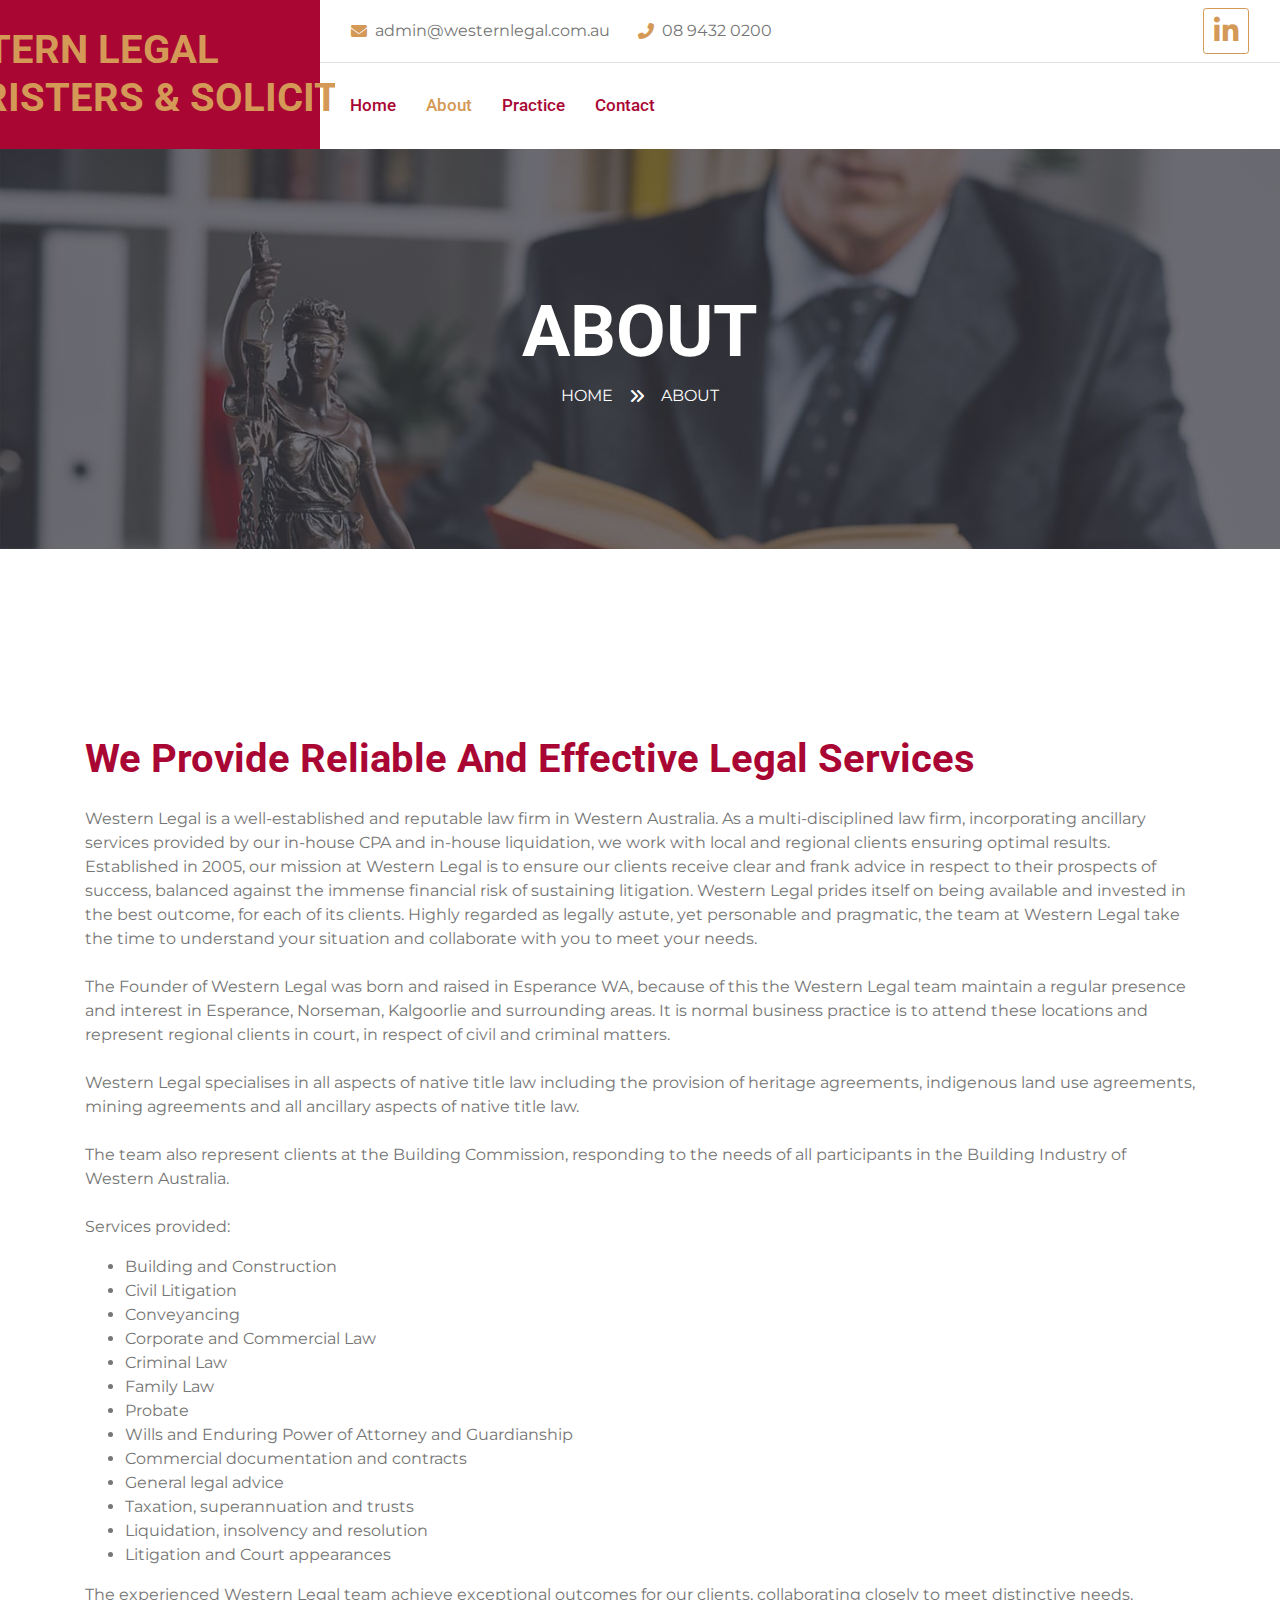
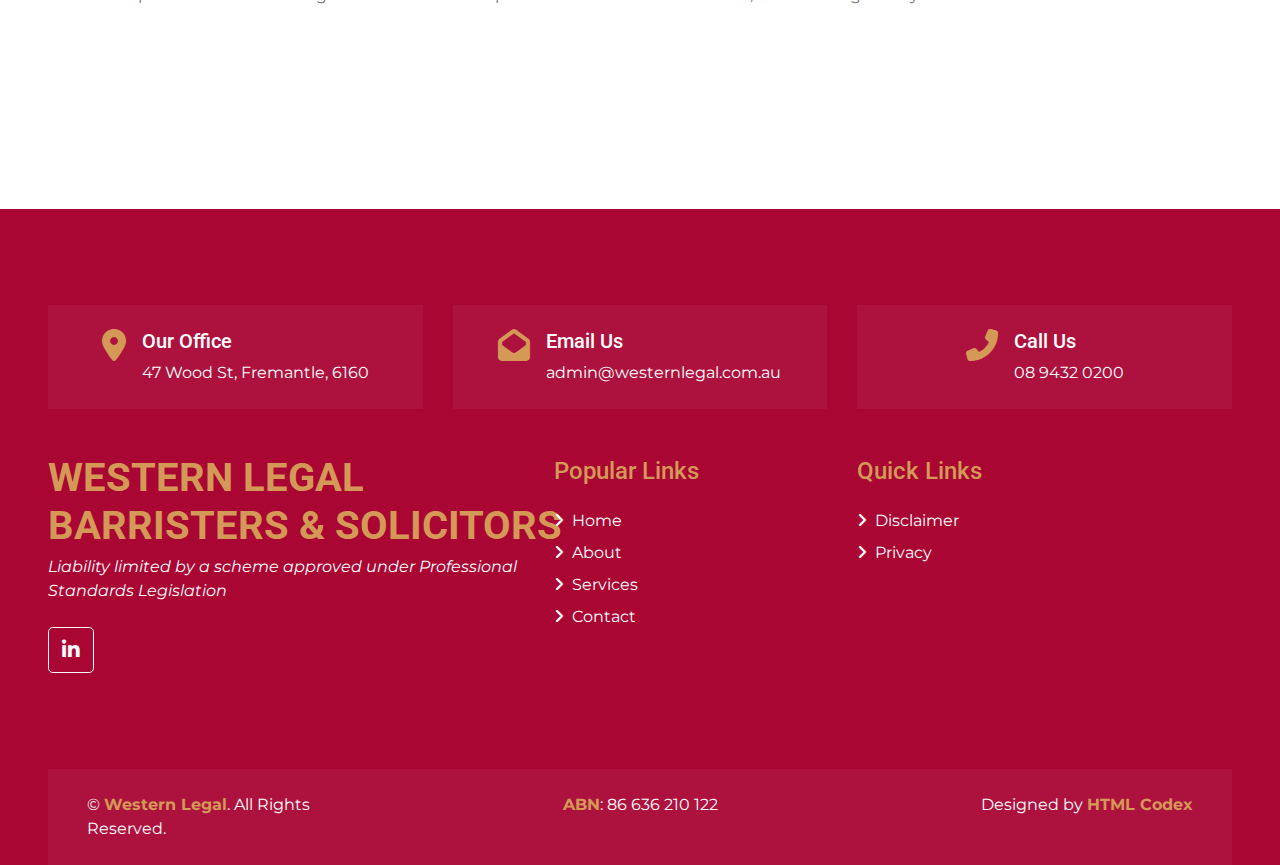
==== commit 016c17f2: "Update header font size" ====
--- a/about.html
+++ b/about.html
@@ -3,7 +3,7 @@
 
 <head>
     <meta charset="utf-8">
-    <title>Western Legal</title>
+    <title>Western Legal - About</title>
     <meta content="width=device-width, initial-scale=1.0" name="viewport">
     <meta content="Free HTML Templates" name="keywords">
     <meta content="Free HTML Templates" name="description">
@@ -31,7 +31,7 @@
     <div class="container-fluid">
         <div class="row">
             <div class="col-lg-3 bg-secondary d-none d-lg-block">
-                <a href="index.html" target="_blank" rel="noopener noreferrer" class="navbar-brand w-100 h-100 m-0 p-0 d-flex align-items-center justify-content-center">
+                <a href="index.html" class="navbar-brand w-100 h-100 m-0 p-0 d-flex align-items-center justify-content-center">
                     <h1 class="m-0 display-fit text-primary text-uppercase">Western Legal<br>Barristers & Solicitors</h1>
                 </a>
             </div>
@@ -40,11 +40,11 @@
                     <div class="col-lg-7 text-left">
                         <div class="h-100 d-inline-flex align-items-center py-2 px-3">
                             <i class="fa fa-envelope text-primary mr-2"></i>
-                            <small><a class="text-body" href="mailto:admin@westernlegal.com.au">admin@westernlegal.com.au</a></small>
+                            <large><a class="text-body" href="mailto:admin@westernlegal.com.au">admin@westernlegal.com.au</a></large>
                         </div>
                         <div class="h-100 d-inline-flex align-items-center py-2 px-2">
                             <i class="fa fa-phone-alt text-primary mr-2"></i>
-                            <small><a class="text-body" href="tel:0894320200">08 9432 0200</a></small>
+                            <large><a class="text-body" href="tel:0894320200">08 9432 0200</a></large>
                         </div>
                     </div>
                     <div class="col-lg-5 text-right">
@@ -56,7 +56,7 @@
                     </div>
                 </div>
                 <nav class="navbar navbar-expand-lg bg-white navbar-light p-0">
-                    <a href="index.html" target="_blank" rel="noopener noreferrer" class="navbar-brand d-block d-lg-none">
+                    <a href="index.html" class="navbar-brand d-block d-lg-none">
                         <h1 class="m-0 display-fit text-primary text-uppercase">Western Legal<br>Barristers & Solicitors</h1>
                     </a>
                     <button type="button" class="navbar-toggler" data-toggle="collapse" data-target="#navbarCollapse">
@@ -64,9 +64,9 @@
                     </button>
                     <div class="collapse navbar-collapse justify-content-between" id="navbarCollapse">
                         <div class="navbar-nav mr-auto py-0">
-                            <a href="index.html" target="_blank" rel="noopener noreferrer" class="nav-item nav-link">Home</a>
+                            <a href="index.html" class="nav-item nav-link">Home</a>
                             <a href="about.html" class="nav-item nav-link active">About</a>
-                            <a href="service.html" target="_blank" rel="noopener noreferrer" class="nav-item nav-link">Practice</a>
+                            <a href="service.html" class="nav-item nav-link">Practice</a>
                             <a href="contact.html" class="nav-item nav-link">Contact</a>
                         </div>
                     </div>
@@ -180,10 +180,10 @@
             <div class="col-lg-3 col-md-6 mb-5">
                 <h4 class="font-weight-semi-bold text-primary mb-4">Popular Links</h4>
                 <div class="d-flex flex-column justify-content-start">
-                    <a class="text-white mb-2" href="index.html" target="_blank"><i class="fa fa-angle-right mr-2"></i>Home</a>
-                    <a class="text-white mb-2" href="about.html" target="_blank"><i class="fa fa-angle-right mr-2"></i>About</a>
-                    <a class="text-white mb-2" href="service.html" target="_blank"><i class="fa fa-angle-right mr-2"></i>Services</a>
-                    <a class="text-white" href="contact.html" target="_blank"><i class="fa fa-angle-right mr-2"></i>Contact</a>
+                    <a class="text-white mb-2" href="index.html"><i class="fa fa-angle-right mr-2"></i>Home</a>
+                    <a class="text-white mb-2" href="about.html"><i class="fa fa-angle-right mr-2"></i>About</a>
+                    <a class="text-white mb-2" href="service.html"><i class="fa fa-angle-right mr-2"></i>Services</a>
+                    <a class="text-white" href="contact.html"><i class="fa fa-angle-right mr-2"></i>Contact</a>
                 </div>
             </div>
             <div class="col-lg-3 col-md-6 mb-5">
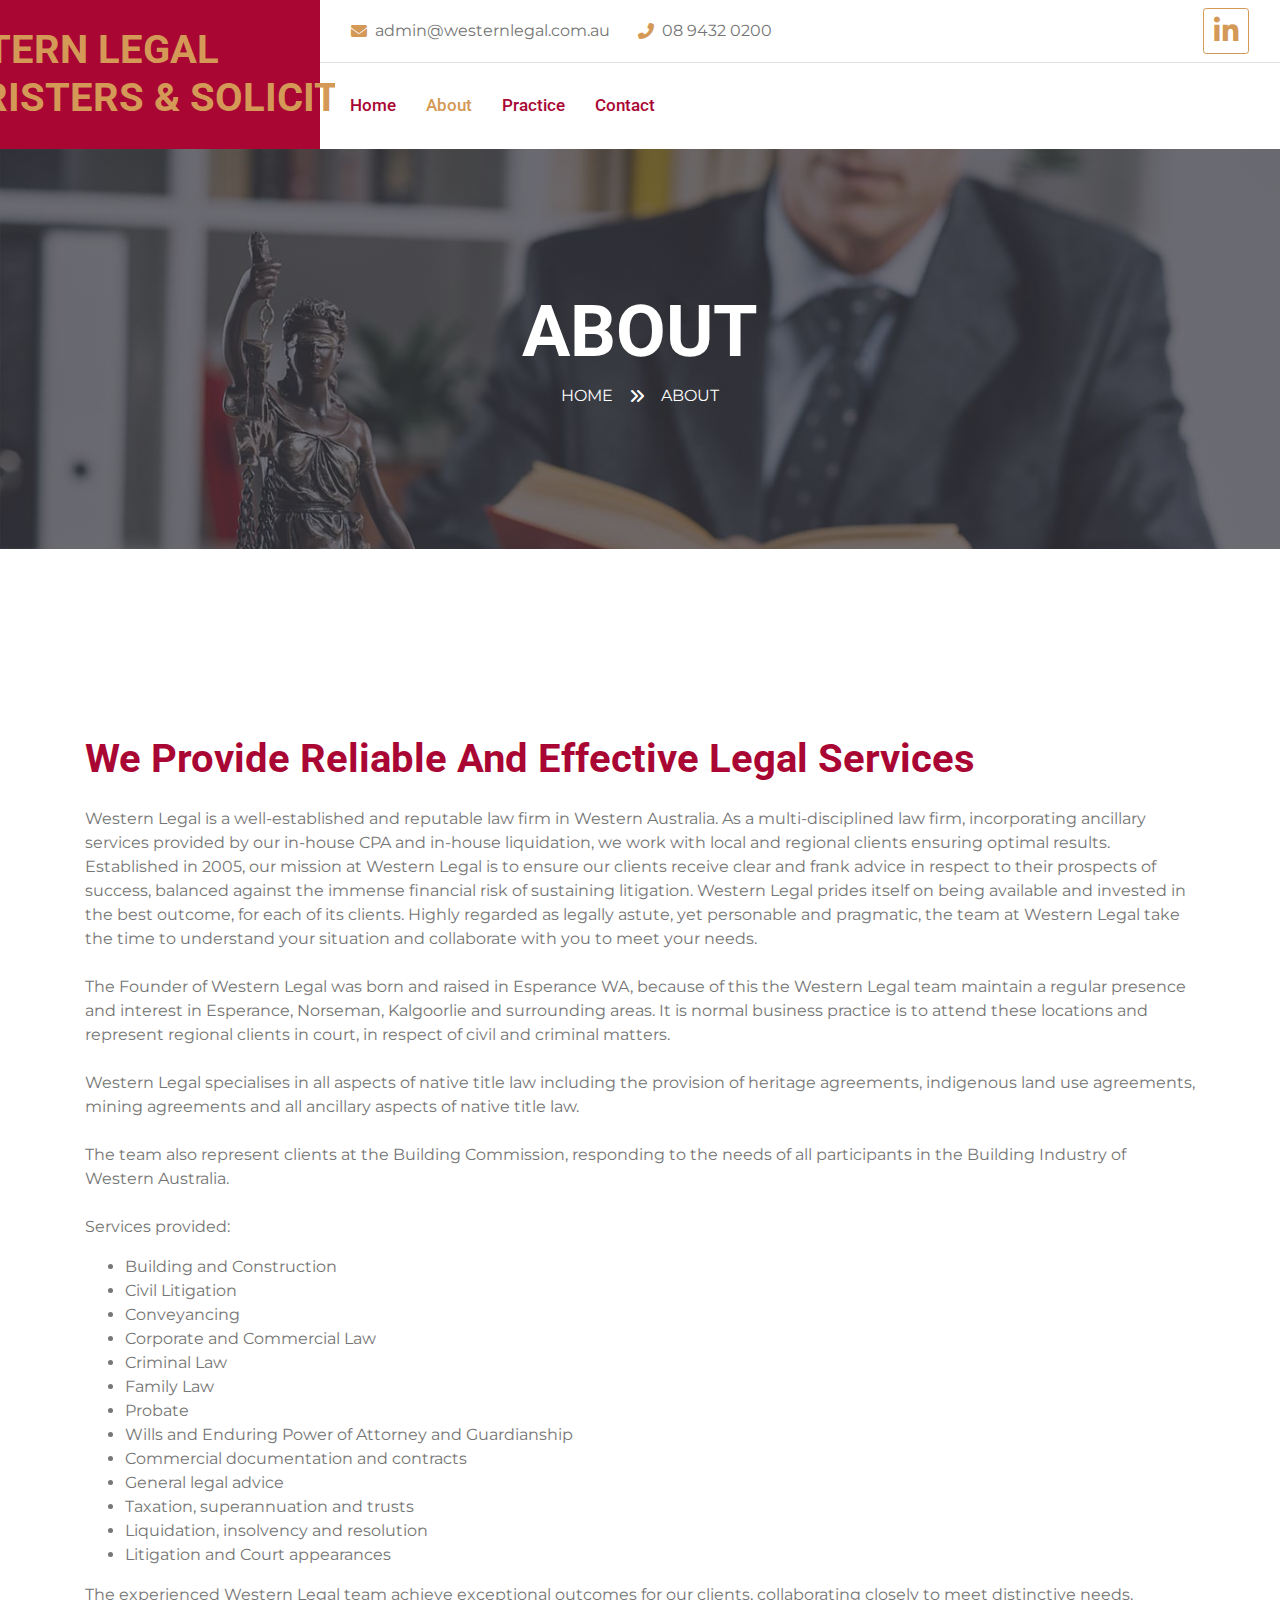
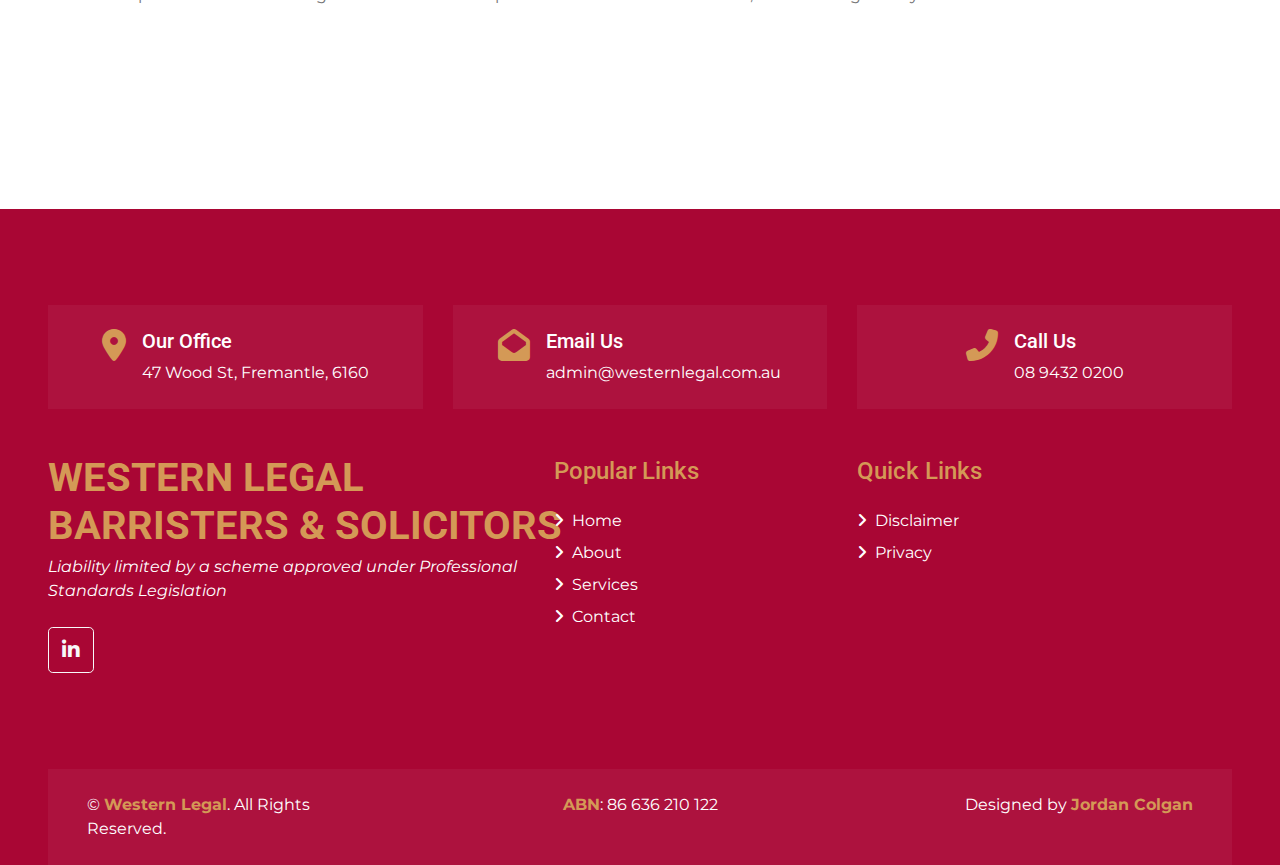
==== commit 34e1d637: "update credit" ====
--- a/about.html
+++ b/about.html
@@ -203,7 +203,7 @@
               <p class="m-0 text-white"> <a class="font-weight-bold" href="#">ABN</a>: 86 636 210 122</p>
             </div>
             <div class="col-md-3 text-center text-md-right">
-                <p class="m-0 text-white">Designed by <a class="font-weight-bold" href="https://htmlcodex.com" target="_blank">HTML Codex</a></p>
+                <p class="m-0 text-white">Designed by <a class="font-weight-bold">Jordan Colgan</a></p>
             </div>
         </div>
     </div>
